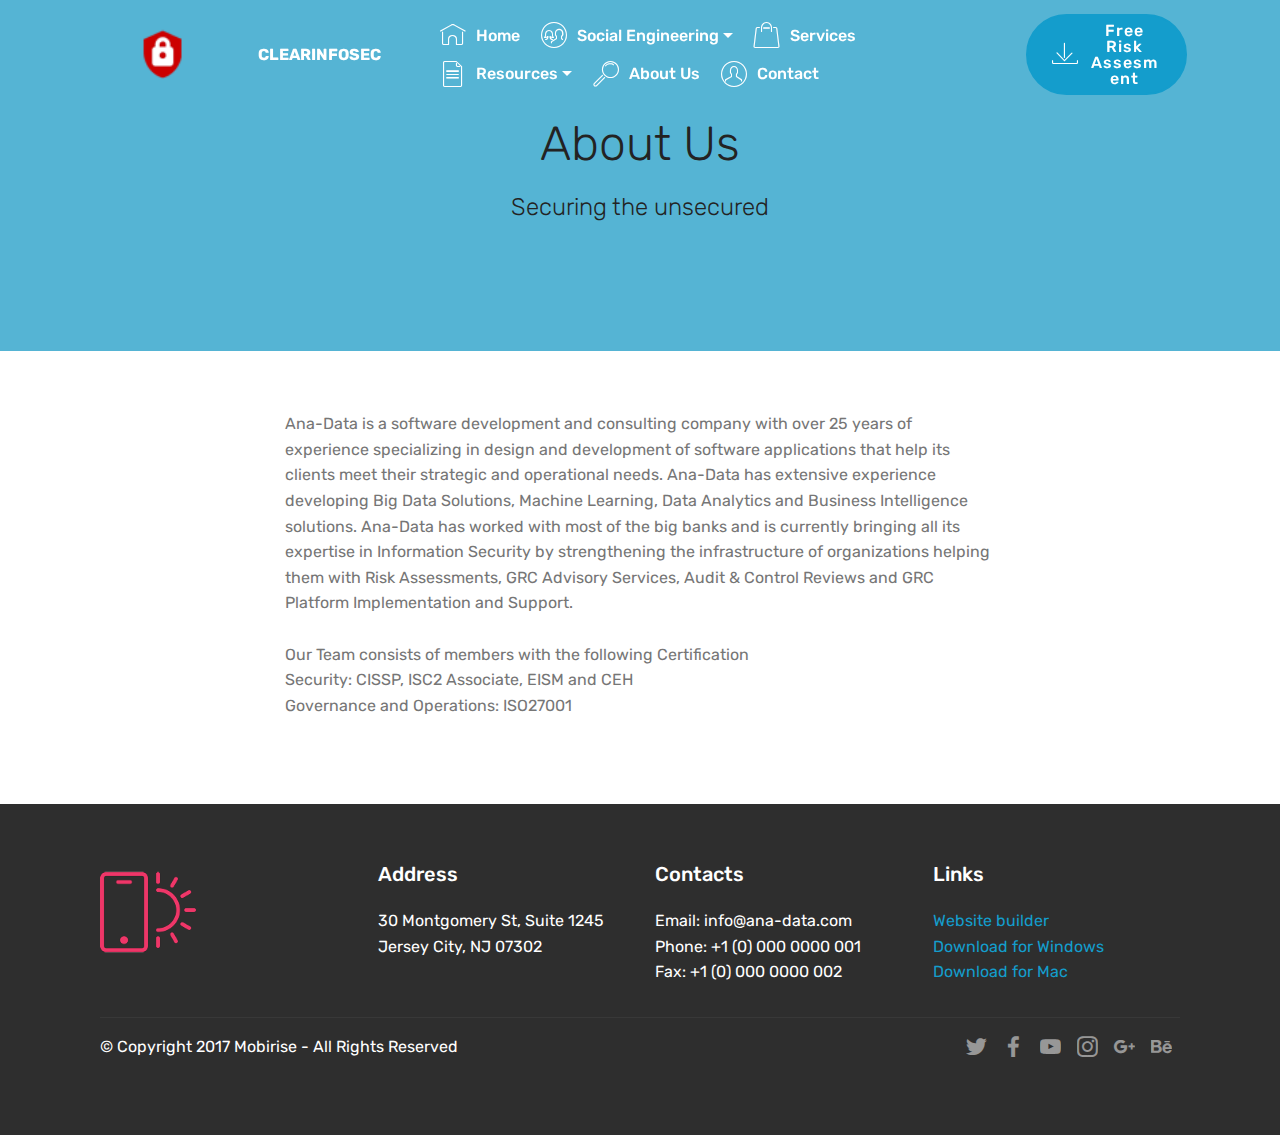
==== about.html @ 6b7d962f "new files added" ====
<!DOCTYPE html>
<html >
<head>
  <!-- Site made with Mobirise Website Builder v4.7.7, https://mobirise.com -->
  <meta charset="UTF-8">
  <meta http-equiv="X-UA-Compatible" content="IE=edge">
  <meta name="generator" content="Mobirise v4.7.7, mobirise.com">
  <meta name="viewport" content="width=device-width, initial-scale=1, minimum-scale=1">
  <link rel="shortcut icon" href="assets/images/seclogo-122x59.png" type="image/x-icon">
  <meta name="description" content="">
  <title>about</title>
  <link rel="stylesheet" href="assets/web/assets/mobirise-icons/mobirise-icons.css">
  <link rel="stylesheet" href="assets/tether/tether.min.css">
  <link rel="stylesheet" href="assets/bootstrap/css/bootstrap.min.css">
  <link rel="stylesheet" href="assets/bootstrap/css/bootstrap-grid.min.css">
  <link rel="stylesheet" href="assets/bootstrap/css/bootstrap-reboot.min.css">
  <link rel="stylesheet" href="assets/dropdown/css/style.css">
  <link rel="stylesheet" href="assets/socicon/css/styles.css">
  <link rel="stylesheet" href="assets/theme/css/style.css">
  <link rel="stylesheet" href="assets/mobirise/css/mbr-additional.css" type="text/css">
  
  
  
</head>
<body>
  <section class="menu cid-qWmV452DTy" once="menu" id="menu1-3">

    

    <nav class="navbar navbar-expand beta-menu navbar-dropdown align-items-center navbar-fixed-top navbar-toggleable-sm bg-color transparent">
        <button class="navbar-toggler navbar-toggler-right" type="button" data-toggle="collapse" data-target="#navbarSupportedContent" aria-controls="navbarSupportedContent" aria-expanded="false" aria-label="Toggle navigation">
            <div class="hamburger">
                <span></span>
                <span></span>
                <span></span>
                <span></span>
            </div>
        </button>
        <div class="menu-logo">
            <div class="navbar-brand">
                <span class="navbar-logo">
                    <a href="index.html">
                         <img src="assets/images/seclogo-122x59.png" alt="Clear" title="Infosec" style="height: 5rem;">
                    </a>
                </span>
                <span class="navbar-caption-wrap"><a class="navbar-caption text-white display-4" href="index.html">CLEARINFOSEC</a></span>
            </div>
        </div>
        <div class="collapse navbar-collapse" id="navbarSupportedContent">
            <ul class="navbar-nav nav-dropdown" data-app-modern-menu="true"><li class="nav-item"><a class="nav-link link text-white display-4" href="index.html">
                        <span class="mbri-home mbr-iconfont mbr-iconfont-btn"></span>Home</a></li><li class="nav-item dropdown"><a class="nav-link link text-white dropdown-toggle display-4" href="social-engineering.html" data-toggle="dropdown-submenu" aria-expanded="false"><span class="mbri-users mbr-iconfont mbr-iconfont-btn"></span>
                        Social Engineering</a><div class="dropdown-menu"><a class="text-white dropdown-item display-4" href="security-training.html">Security Awareness Training:<br></a></div></li><li class="nav-item"><a class="nav-link link text-white display-4" href="services.html"><span class="mbri-shopping-bag mbr-iconfont mbr-iconfont-btn"></span>
                        
                        Services
                    </a></li><li class="nav-item dropdown"><a class="nav-link link text-white dropdown-toggle display-4" href="index.html" data-toggle="dropdown-submenu" aria-expanded="false"><span class="mbri-file mbr-iconfont mbr-iconfont-btn"></span>Resources</a><div class="dropdown-menu"><a class="text-white dropdown-item display-4" href="index.html">Blog</a><a class="text-white dropdown-item display-4" href="index.html" aria-expanded="false">White Papers</a></div></li>
                <li class="nav-item">
                    <a class="nav-link link text-white display-4" href="about.html">
                        <span class="mbri-search mbr-iconfont mbr-iconfont-btn"></span>
                        About Us
                    </a>
                </li><li class="nav-item"><a class="nav-link link text-white display-4" href="contact.html"><span class="mbri-user mbr-iconfont mbr-iconfont-btn"></span>
                        Contact &nbsp; &nbsp; &nbsp; &nbsp; &nbsp; &nbsp; &nbsp; &nbsp; &nbsp; &nbsp;&nbsp;</a></li></ul>
            <div class="navbar-buttons mbr-section-btn"><a class="btn btn-sm btn-primary display-4" href="index.html">
                    <span class="mbri-save mbr-iconfont mbr-iconfont-btn "></span>Free Risk Assesment</a></div>
        </div>
    </nav>
</section>

<section class="engine"><a href="https://mobirise.me/t">amp template</a></section><section class="mbr-section content4 cid-qWmVgxf1qZ" id="content4-6">

    

    <div class="container">
        <div class="media-container-row">
            <div class="title col-12 col-md-8">
                <h2 class="align-center pb-3 mbr-fonts-style display-2">
                    About Us</h2>
                <h3 class="mbr-section-subtitle align-center mbr-light mbr-fonts-style display-5">
                    Securing the unsecured</h3>
                
            </div>
        </div>
    </div>
</section>

<section class="mbr-section article content1 cid-qWn1i1eNTU" id="content1-h">
    
     

    <div class="container">
        <div class="media-container-row">
            <div class="mbr-text col-12 col-md-8 mbr-fonts-style display-7">Ana-Data is a software development and consulting company with over 25 years of experience specializing in design and development of software applications that help its clients meet their strategic and operational needs. Ana-Data has extensive experience developing Big Data Solutions, Machine Learning, Data Analytics and Business Intelligence solutions. Ana-Data has worked with most of the big banks and is currently bringing all its expertise in Information Security by strengthening the infrastructure of organizations helping them with Risk Assessments, GRC Advisory Services, Audit &amp; Control Reviews and GRC Platform Implementation and Support.<div><br></div><div>Our Team consists of members with the following Certification</div><div>Security: CISSP, ISC2 Associate, EISM and CEH</div><div>Governance and Operations: ISO27001</div><div><strong><br></strong></div></div>
        </div>
    </div>
</section>

<section class="cid-qWmV46n2ol" id="footer1-5">

    

    

    <div class="container">
        <div class="media-container-row content text-white">
            <div class="col-12 col-md-3">
                <div class="media-wrap">
                    <a href="https://mobirise.com/">
                        <img src="assets/images/logo2.png" alt="Mobirise">
                    </a>
                </div>
            </div>
            <div class="col-12 col-md-3 mbr-fonts-style display-7">
                <h5 class="pb-3">
                    Address
                </h5>
                <p class="mbr-text">30 Montgomery St, Suite 1245<br>Jersey City, NJ 07302</p>
            </div>
            <div class="col-12 col-md-3 mbr-fonts-style display-7">
                <h5 class="pb-3">
                    Contacts
                </h5>
                <p class="mbr-text">
                    Email: info@ana-data.com
                    <br>Phone: +1 (0) 000 0000 001
                    <br>Fax: +1 (0) 000 0000 002
                </p>
            </div>
            <div class="col-12 col-md-3 mbr-fonts-style display-7">
                <h5 class="pb-3">
                    Links
                </h5>
                <p class="mbr-text">
                    <a class="text-primary" href="https://mobirise.com/">Website builder</a>
                    <br><a class="text-primary" href="https://mobirise.com/mobirise-free-win.zip">Download for Windows</a>
                    <br><a class="text-primary" href="https://mobirise.com/mobirise-free-mac.zip">Download for Mac</a>
                </p>
            </div>
        </div>
        <div class="footer-lower">
            <div class="media-container-row">
                <div class="col-sm-12">
                    <hr>
                </div>
            </div>
            <div class="media-container-row mbr-white">
                <div class="col-sm-6 copyright">
                    <p class="mbr-text mbr-fonts-style display-7">
                        © Copyright 2017 Mobirise - All Rights Reserved
                    </p>
                </div>
                <div class="col-md-6">
                    <div class="social-list align-right">
                        <div class="soc-item">
                            <a href="https://twitter.com/mobirise" target="_blank">
                                <span class="socicon-twitter socicon mbr-iconfont mbr-iconfont-social"></span>
                            </a>
                        </div>
                        <div class="soc-item">
                            <a href="https://www.facebook.com/pages/Mobirise/1616226671953247" target="_blank">
                                <span class="socicon-facebook socicon mbr-iconfont mbr-iconfont-social"></span>
                            </a>
                        </div>
                        <div class="soc-item">
                            <a href="https://www.youtube.com/c/mobirise" target="_blank">
                                <span class="socicon-youtube socicon mbr-iconfont mbr-iconfont-social"></span>
                            </a>
                        </div>
                        <div class="soc-item">
                            <a href="https://instagram.com/mobirise" target="_blank">
                                <span class="socicon-instagram socicon mbr-iconfont mbr-iconfont-social"></span>
                            </a>
                        </div>
                        <div class="soc-item">
                            <a href="https://plus.google.com/u/0/+Mobirise" target="_blank">
                                <span class="socicon-googleplus socicon mbr-iconfont mbr-iconfont-social"></span>
                            </a>
                        </div>
                        <div class="soc-item">
                            <a href="https://www.behance.net/Mobirise" target="_blank">
                                <span class="socicon-behance socicon mbr-iconfont mbr-iconfont-social"></span>
                            </a>
                        </div>
                    </div>
                </div>
            </div>
        </div>
    </div>
</section>


  <script src="assets/web/assets/jquery/jquery.min.js"></script>
  <script src="assets/popper/popper.min.js"></script>
  <script src="assets/tether/tether.min.js"></script>
  <script src="assets/bootstrap/js/bootstrap.min.js"></script>
  <script src="assets/smoothscroll/smooth-scroll.js"></script>
  <script src="assets/dropdown/js/script.min.js"></script>
  <script src="assets/touchswipe/jquery.touch-swipe.min.js"></script>
  <script src="assets/theme/js/script.js"></script>
  
  
</body>
</html>
---- assets/web/assets/mobirise-icons/mobirise-icons.css ----
@font-face {
  font-family: 'MobiriseIcons';
  src:  url('mobirise-icons.eot?spat4u');
  src:  url('mobirise-icons.eot?spat4u#iefix') format('embedded-opentype'),
    url('mobirise-icons.ttf?spat4u') format('truetype'),
    url('mobirise-icons.woff?spat4u') format('woff'),
    url('mobirise-icons.svg?spat4u#MobiriseIcons') format('svg');
  font-weight: normal;
  font-style: normal;
}

[class^="mbri-"], [class*=" mbri-"] {
  /* use !important to prevent issues with browser extensions that change fonts */
  font-family: MobiriseIcons !important;
  speak: none;
  font-style: normal;
  font-weight: normal;
  font-variant: normal;
  text-transform: none;
  line-height: 1;

  /* Better Font Rendering =========== */
  -webkit-font-smoothing: antialiased;
  -moz-osx-font-smoothing: grayscale;
}

.mbri-add-submenu:before {
  content: "\e900";
}
.mbri-alert:before {
  content: "\e901";
}
.mbri-align-center:before {
  content: "\e902";
}
.mbri-align-justify:before {
  content: "\e903";
}
.mbri-align-left:before {
  content: "\e904";
}
.mbri-align-right:before {
  content: "\e905";
}
.mbri-android:before {
  content: "\e906";
}
.mbri-apple:before {
  content: "\e907";
}
.mbri-arrow-down:before {
  content: "\e908";
}
.mbri-arrow-next:before {
  content: "\e909";
}
.mbri-arrow-prev:before {
  content: "\e90a";
}
.mbri-arrow-up:before {
  content: "\e90b";
}
.mbri-bold:before {
  content: "\e90c";
}
.mbri-bookmark:before {
  content: "\e90d";
}
.mbri-bootstrap:before {
  content: "\e90e";
}
.mbri-briefcase:before {
  content: "\e90f";
}
.mbri-browse:before {
  content: "\e910";
}
.mbri-bulleted-list:before {
  content: "\e911";
}
.mbri-calendar:before {
  content: "\e912";
}
.mbri-camera:before {
  content: "\e913";
}
.mbri-cart-add:before {
  content: "\e914";
}
.mbri-cart-full:before {
  content: "\e915";
}
.mbri-cash:before {
  content: "\e916";
}
.mbri-change-style:before {
  content: "\e917";
}
.mbri-chat:before {
  content: "\e918";
}
.mbri-clock:before {
  content: "\e919";
}
.mbri-close:before {
  content: "\e91a";
}
.mbri-cloud:before {
  content: "\e91b";
}
.mbri-code:before {
  content: "\e91c";
}
.mbri-contact-form:before {
  content: "\e91d";
}
.mbri-credit-card:before {
  content: "\e91e";
}
.mbri-cursor-click:before {
  content: "\e91f";
}
.mbri-cust-feedback:before {
  content: "\e920";
}
.mbri-database:before {
  content: "\e921";
}
.mbri-delivery:before {
  content: "\e922";
}
.mbri-desktop:before {
  content: "\e923";
}
.mbri-devices:before {
  content: "\e924";
}
.mbri-down:before {
  content: "\e925";
}
.mbri-download:before {
  content: "\e989";
}
.mbri-drag-n-drop:before {
  content: "\e927";
}
.mbri-drag-n-drop2:before {
  content: "\e928";
}
.mbri-edit:before {
  content: "\e929";
}
.mbri-edit2:before {
  content: "\e92a";
}
.mbri-error:before {
  content: "\e92b";
}
.mbri-extension:before {
  content: "\e92c";
}
.mbri-features:before {
  content: "\e92d";
}
.mbri-file:before {
  content: "\e92e";
}
.mbri-flag:before {
  content: "\e92f";
}
.mbri-folder:before {
  content: "\e930";
}
.mbri-gift:before {
  content: "\e931";
}
.mbri-github:before {
  content: "\e932";
}
.mbri-globe:before {
  content: "\e933";
}
.mbri-globe-2:before {
  content: "\e934";
}
.mbri-growing-chart:before {
  content: "\e935";
}
.mbri-hearth:before {
  content: "\e936";
}
.mbri-help:before {
  content: "\e937";
}
.mbri-home:before {
  content: "\e938";
}
.mbri-hot-cup:before {
  content: "\e939";
}
.mbri-idea:before {
  content: "\e93a";
}
.mbri-image-gallery:before {
  content: "\e93b";
}
.mbri-image-slider:before {
  content: "\e93c";
}
.mbri-info:before {
  content: "\e93d";
}
.mbri-italic:before {
  content: "\e93e";
}
.mbri-key:before {
  content: "\e93f";
}
.mbri-laptop:before {
  content: "\e940";
}
.mbri-layers:before {
  content: "\e941";
}
.mbri-left-right:before {
  content: "\e942";
}
.mbri-left:before {
  content: "\e943";
}
.mbri-letter:before {
  content: "\e944";
}
.mbri-like:before {
  content: "\e945";
}
.mbri-link:before {
  content: "\e946";
}
.mbri-lock:before {
  content: "\e947";
}
.mbri-login:before {
  content: "\e948";
}
.mbri-logout:before {
  content: "\e949";
}
.mbri-magic-stick:before {
  content: "\e94a";
}
.mbri-map-pin:before {
  content: "\e94b";
}
.mbri-menu:before {
  content: "\e94c";
}
.mbri-mobile:before {
  content: "\e94d";
}
.mbri-mobile2:before {
  content: "\e94e";
}
.mbri-mobirise:before {
  content: "\e94f";
}
.mbri-more-horizontal:before {
  content: "\e950";
}
.mbri-more-vertical:before {
  content: "\e951";
}
.mbri-music:before {
  content: "\e952";
}
.mbri-new-file:before {
  content: "\e953";
}
.mbri-numbered-list:before {
  content: "\e954";
}
.mbri-opened-folder:before {
  content: "\e955";
}
.mbri-pages:before {
  content: "\e956";
}
.mbri-paper-plane:before {
  content: "\e957";
}
.mbri-paperclip:before {
  content: "\e958";
}
.mbri-photo:before {
  content: "\e959";
}
.mbri-photos:before {
  content: "\e95a";
}
.mbri-pin:before {
  content: "\e95b";
}
.mbri-play:before {
  content: "\e95c";
}
.mbri-plus:before {
  content: "\e95d";
}
.mbri-preview:before {
  content: "\e95e";
}
.mbri-print:before {
  content: "\e95f";
}
.mbri-protect:before {
  content: "\e960";
}
.mbri-question:before {
  content: "\e961";
}
.mbri-quote-left:before {
  content: "\e962";
}
.mbri-quote-right:before {
  content: "\e963";
}
.mbri-refresh:before {
  content: "\e964";
}
.mbri-responsive:before {
  content: "\e965";
}
.mbri-right:before {
  content: "\e966";
}
.mbri-rocket:before {
  content: "\e967";
}
.mbri-sad-face:before {
  content: "\e968";
}
.mbri-sale:before {
  content: "\e969";
}
.mbri-save:before {
  content: "\e96a";
}
.mbri-search:before {
  content: "\e96b";
}
.mbri-setting:before {
  content: "\e96c";
}
.mbri-setting2:before {
  content: "\e96d";
}
.mbri-setting3:before {
  content: "\e96e";
}
.mbri-share:before {
  content: "\e96f";
}
.mbri-shopping-bag:before {
  content: "\e970";
}
.mbri-shopping-basket:before {
  content: "\e971";
}
.mbri-shopping-cart:before {
  content: "\e972";
}
.mbri-sites:before {
  content: "\e973";
}
.mbri-smile-face:before {
  content: "\e974";
}
.mbri-speed:before {
  content: "\e975";
}
.mbri-star:before {
  content: "\e976";
}
.mbri-success:before {
  content: "\e977";
}
.mbri-sun:before {
  content: "\e978";
}
.mbri-sun2:before {
  content: "\e979";
}
.mbri-tablet:before {
  content: "\e97a";
}
.mbri-tablet-vertical:before {
  content: "\e97b";
}
.mbri-target:before {
  content: "\e97c";
}
.mbri-timer:before {
  content: "\e97d";
}
.mbri-to-ftp:before {
  content: "\e97e";
}
.mbri-to-local-drive:before {
  content: "\e97f";
}
.mbri-touch-swipe:before {
  content: "\e980";
}
.mbri-touch:before {
  content: "\e981";
}
.mbri-trash:before {
  content: "\e982";
}
.mbri-underline:before {
  content: "\e983";
}
.mbri-unlink:before {
  content: "\e984";
}
.mbri-unlock:before {
  content: "\e985";
}
.mbri-up-down:before {
  content: "\e986";
}
.mbri-up:before {
  content: "\e987";
}
.mbri-update:before {
  content: "\e988";
}
.mbri-upload:before {
 content: "\e926"; 
}
.mbri-user:before {
  content: "\e98a";
}
.mbri-user2:before {
  content: "\e98b";
}
.mbri-users:before {
  content: "\e98c";
}
.mbri-video:before {
  content: "\e98d";
}
.mbri-video-play:before {
  content: "\e98e";
}
.mbri-watch:before {
  content: "\e98f";
}
.mbri-website-theme:before {
  content: "\e990";
}
.mbri-wifi:before {
  content: "\e991";
}
.mbri-windows:before {
  content: "\e992";
}
.mbri-zoom-out:before {
  content: "\e993";
}
.mbri-redo:before {
  content: "\e994";
}
.mbri-undo:before {
  content: "\e995";
}
---- assets/dropdown/css/style.css ----
.navbar-dropdown {
  left: 0;
  padding: 0;
  position: absolute;
  right: 0;
  top: 0;
  transition: all 0.45s ease;
  z-index: 1030;
  background: #282828; }
  .navbar-dropdown .navbar-logo {
    margin-right: 0.8rem;
    transition: margin 0.3s ease-in-out;
    vertical-align: middle; }
    .navbar-dropdown .navbar-logo img {
      height: 3.125rem;
      transition: all 0.3s ease-in-out; }
    .navbar-dropdown .navbar-logo.mbr-iconfont {
      font-size: 3.125rem;
      line-height: 3.125rem; }
  .navbar-dropdown .navbar-caption {
    font-weight: 700;
    white-space: normal;
    vertical-align: -4px;
    line-height: 3.125rem !important; }
    .navbar-dropdown .navbar-caption, .navbar-dropdown .navbar-caption:hover {
      color: inherit;
      text-decoration: none; }
  .navbar-dropdown .mbr-iconfont + .navbar-caption {
    vertical-align: -1px; }
  .navbar-dropdown.navbar-fixed-top {
    position: fixed; }
  .navbar-dropdown .navbar-brand span {
    vertical-align: -4px; }
  .navbar-dropdown.bg-color.transparent {
    background: none; }
  .navbar-dropdown.navbar-short .navbar-brand {
    padding: 0.625rem 0; }
    .navbar-dropdown.navbar-short .navbar-brand span {
      vertical-align: -1px; }
  .navbar-dropdown.navbar-short .navbar-caption {
    line-height: 2.375rem !important;
    vertical-align: -2px; }
  .navbar-dropdown.navbar-short .navbar-logo {
    margin-right: 0.5rem; }
    .navbar-dropdown.navbar-short .navbar-logo img {
      height: 2.375rem; }
    .navbar-dropdown.navbar-short .navbar-logo.mbr-iconfont {
      font-size: 2.375rem;
      line-height: 2.375rem; }
  .navbar-dropdown.navbar-short .mbr-table-cell {
    height: 3.625rem; }
  .navbar-dropdown .navbar-close {
    left: 0.6875rem;
    position: fixed;
    top: 0.75rem;
    z-index: 1000; }
  .navbar-dropdown .hamburger-icon {
    content: "";
    display: inline-block;
    vertical-align: middle;
    width: 16px;
    -webkit-box-shadow: 0 -6px 0 1px #282828,0 0 0 1px #282828,0 6px 0 1px #282828;
    -moz-box-shadow: 0 -6px 0 1px #282828,0 0 0 1px #282828,0 6px 0 1px #282828;
    box-shadow: 0 -6px 0 1px #282828,0 0 0 1px #282828,0 6px 0 1px #282828; }

.dropdown-menu .dropdown-toggle[data-toggle="dropdown-submenu"]::after {
  border-bottom: 0.35em solid transparent;
  border-left: 0.35em solid;
  border-right: 0;
  border-top: 0.35em solid transparent;
  margin-left: 0.3rem; }

.dropdown-menu .dropdown-item:focus {
  outline: 0; }

.nav-dropdown {
  font-size: 0.75rem;
  font-weight: 500;
  height: auto !important; }
  .nav-dropdown .nav-btn {
    padding-left: 1rem; }
  .nav-dropdown .link {
    margin: .667em 1.667em;
    font-weight: 500;
    padding: 0;
    transition: color .2s ease-in-out; }
    .nav-dropdown .link.dropdown-toggle {
      margin-right: 2.583em; }
      .nav-dropdown .link.dropdown-toggle::after {
        margin-left: .25rem;
        border-top: 0.35em solid;
        border-right: 0.35em solid transparent;
        border-left: 0.35em solid transparent;
        border-bottom: 0; }
      .nav-dropdown .link.dropdown-toggle[aria-expanded="true"] {
        margin: 0;
        padding: 0.667em 3.263em  0.667em 1.667em; }
  .nav-dropdown .link::after,
  .nav-dropdown .dropdown-item::after {
    color: inherit; }
  .nav-dropdown .btn {
    font-size: 0.75rem;
    font-weight: 700;
    letter-spacing: 0;
    margin-bottom: 0;
    padding-left: 1.25rem;
    padding-right: 1.25rem; }
  .nav-dropdown .dropdown-menu {
    border-radius: 0;
    border: 0;
    left: 0;
    margin: 0;
    padding-bottom: 1.25rem;
    padding-top: 1.25rem;
    position: relative; }
  .nav-dropdown .dropdown-submenu {
    margin-left: 0.125rem;
    top: 0; }
  .nav-dropdown .dropdown-item {
    font-weight: 500;
    line-height: 2;
    padding: 0.3846em 4.615em 0.3846em 1.5385em;
    position: relative;
    transition: color .2s ease-in-out, background-color .2s ease-in-out; }
    .nav-dropdown .dropdown-item::after {
      margin-top: -0.3077em;
      position: absolute;
      right: 1.1538em;
      top: 50%; }
    .nav-dropdown .dropdown-item:focus, .nav-dropdown .dropdown-item:hover {
      background: none; }

@media (max-width: 767px) {
  .nav-dropdown.navbar-toggleable-sm {
    bottom: 0;
    display: none;
    left: 0;
    overflow-x: hidden;
    position: fixed;
    top: 0;
    transform: translateX(-100%);
    -ms-transform: translateX(-100%);
    -webkit-transform: translateX(-100%);
    width: 18.75rem;
    z-index: 999; } }
.nav-dropdown.navbar-toggleable-xl {
  bottom: 0;
  display: none;
  left: 0;
  overflow-x: hidden;
  position: fixed;
  top: 0;
  transform: translateX(-100%);
  -ms-transform: translateX(-100%);
  -webkit-transform: translateX(-100%);
  width: 18.75rem;
  z-index: 999; }

.nav-dropdown-sm {
  display: block !important;
  overflow-x: hidden;
  overflow: auto;
  padding-top: 3.875rem; }
  .nav-dropdown-sm::after {
    content: "";
    display: block;
    height: 3rem;
    width: 100%; }
  .nav-dropdown-sm.collapse.in ~ .navbar-close {
    display: block !important; }
  .nav-dropdown-sm.collapsing, .nav-dropdown-sm.collapse.in {
    transform: translateX(0);
    -ms-transform: translateX(0);
    -webkit-transform: translateX(0);
    transition: all 0.25s ease-out;
    -webkit-transition: all 0.25s ease-out;
    background: #282828; }
  .nav-dropdown-sm.collapsing[aria-expanded="false"] {
    transform: translateX(-100%);
    -ms-transform: translateX(-100%);
    -webkit-transform: translateX(-100%); }
  .nav-dropdown-sm .nav-item {
    display: block;
    margin-left: 0 !important;
    padding-left: 0; }
  .nav-dropdown-sm .link,
  .nav-dropdown-sm .dropdown-item {
    border-top: 1px dotted rgba(255, 255, 255, 0.1);
    font-size: 0.8125rem;
    line-height: 1.6;
    margin: 0 !important;
    padding: 0.875rem 2.4rem 0.875rem 1.5625rem !important;
    position: relative;
    white-space: normal; }
    .nav-dropdown-sm .link:focus, .nav-dropdown-sm .link:hover,
    .nav-dropdown-sm .dropdown-item:focus,
    .nav-dropdown-sm .dropdown-item:hover {
      background: rgba(0, 0, 0, 0.2) !important;
      color: #c0a375; }
  .nav-dropdown-sm .nav-btn {
    position: relative;
    padding: 1.5625rem 1.5625rem 0 1.5625rem; }
    .nav-dropdown-sm .nav-btn::before {
      border-top: 1px dotted rgba(255, 255, 255, 0.1);
      content: "";
      left: 0;
      position: absolute;
      top: 0;
      width: 100%; }
    .nav-dropdown-sm .nav-btn + .nav-btn {
      padding-top: 0.625rem; }
      .nav-dropdown-sm .nav-btn + .nav-btn::before {
        display: none; }
  .nav-dropdown-sm .btn {
    padding: 0.625rem 0; }
  .nav-dropdown-sm .dropdown-toggle[data-toggle="dropdown-submenu"]::after {
    margin-left: .25rem;
    border-top: 0.35em solid;
    border-right: 0.35em solid transparent;
    border-left: 0.35em solid transparent;
    border-bottom: 0; }
  .nav-dropdown-sm .dropdown-toggle[data-toggle="dropdown-submenu"][aria-expanded="true"]::after {
    border-top: 0;
    border-right: 0.35em solid transparent;
    border-left: 0.35em solid transparent;
    border-bottom: 0.35em solid; }
  .nav-dropdown-sm .dropdown-menu {
    margin: 0;
    padding: 0;
    position: relative;
    top: 0;
    left: 0;
    width: 100%;
    border: 0;
    float: none;
    border-radius: 0;
    background: none; }
  .nav-dropdown-sm .dropdown-submenu {
    left: 100%;
    margin-left: 0.125rem;
    margin-top: -1.25rem;
    top: 0; }

.navbar-toggleable-sm .nav-dropdown .dropdown-menu {
  position: absolute; }

.navbar-toggleable-sm .nav-dropdown .dropdown-submenu {
  left: 100%;
  margin-left: 0.125rem;
  margin-top: -1.25rem;
  top: 0; }

.navbar-toggleable-sm.opened .nav-dropdown .dropdown-menu {
  position: relative; }

.navbar-toggleable-sm.opened .nav-dropdown .dropdown-submenu {
  left: 0;
  margin-left: 00rem;
  margin-top: 0rem;
  top: 0; }

.is-builder .nav-dropdown.collapsing {
  transition: none !important; }

/*# sourceMappingURL=style.css.map */
---- assets/socicon/css/styles.css ----
@charset "UTF-8";

@font-face {
  font-family: "socicon";
  src:url("../fonts/socicon.eot");
  src:url("../fonts/socicon.eot?#iefix") format("embedded-opentype"),
    url("../fonts/socicon.woff") format("woff"),
    url("../fonts/socicon.ttf") format("truetype"),
    url("../fonts/socicon.svg#socicon") format("svg");
  font-weight: normal;
  font-style: normal;

}

[data-icon]:before {
  font-family: "socicon" !important;
  content: attr(data-icon);
  font-style: normal !important;
  font-weight: normal !important;
  font-variant: normal !important;
  text-transform: none !important;
  speak: none;
  line-height: 1;
  -webkit-font-smoothing: antialiased;
  -moz-osx-font-smoothing: grayscale;
}

[class^="socicon-"]:before,
[class*=" socicon-"]:before {
  font-family: "socicon" !important;
  font-style: normal !important;
  font-weight: normal !important;
  font-variant: normal !important;
  text-transform: none !important;
  speak: none;
  line-height: 1;
  -webkit-font-smoothing: antialiased;
  -moz-osx-font-smoothing: grayscale;
}

.socicon-modelmayhem:before {
  content: "\e000";
}
.socicon-mixcloud:before {
  content: "\e001";
}
.socicon-drupal:before {
  content: "\e002";
}
.socicon-swarm:before {
  content: "\e003";
}
.socicon-istock:before {
  content: "\e004";
}
.socicon-yammer:before {
  content: "\e005";
}
.socicon-ello:before {
  content: "\e006";
}
.socicon-stackoverflow:before {
  content: "\e007";
}
.socicon-persona:before {
  content: "\e008";
}
.socicon-triplej:before {
  content: "\e009";
}
.socicon-houzz:before {
  content: "\e00a";
}
.socicon-rss:before {
  content: "\e00b";
}
.socicon-paypal:before {
  content: "\e00c";
}
.socicon-odnoklassniki:before {
  content: "\e00d";
}
.socicon-airbnb:before {
  content: "\e00e";
}
.socicon-periscope:before {
  content: "\e00f";
}
.socicon-outlook:before {
  content: "\e010";
}
.socicon-coderwall:before {
  content: "\e011";
}
.socicon-tripadvisor:before {
  content: "\e012";
}
.socicon-appnet:before {
  content: "\e013";
}
.socicon-goodreads:before {
  content: "\e014";
}
.socicon-tripit:before {
  content: "\e015";
}
.socicon-lanyrd:before {
  content: "\e016";
}
.socicon-slideshare:before {
  content: "\e017";
}
.socicon-buffer:before {
  content: "\e018";
}
.socicon-disqus:before {
  content: "\e019";
}
.socicon-vkontakte:before {
  content: "\e01a";
}
.socicon-whatsapp:before {
  content: "\e01b";
}
.socicon-patreon:before {
  content: "\e01c";
}
.socicon-storehouse:before {
  content: "\e01d";
}
.socicon-pocket:before {
  content: "\e01e";
}
.socicon-mail:before {
  content: "\e01f";
}
.socicon-blogger:before {
  content: "\e020";
}
.socicon-technorati:before {
  content: "\e021";
}
.socicon-reddit:before {
  content: "\e022";
}
.socicon-dribbble:before {
  content: "\e023";
}
.socicon-stumbleupon:before {
  content: "\e024";
}
.socicon-digg:before {
  content: "\e025";
}
.socicon-envato:before {
  content: "\e026";
}
.socicon-behance:before {
  content: "\e027";
}
.socicon-delicious:before {
  content: "\e028";
}
.socicon-deviantart:before {
  content: "\e029";
}
.socicon-forrst:before {
  content: "\e02a";
}
.socicon-play:before {
  content: "\e02b";
}
.socicon-zerply:before {
  content: "\e02c";
}
.socicon-wikipedia:before {
  content: "\e02d";
}
.socicon-apple:before {
  content: "\e02e";
}
.socicon-flattr:before {
  content: "\e02f";
}
.socicon-github:before {
  content: "\e030";
}
.socicon-renren:before {
  content: "\e031";
}
.socicon-friendfeed:before {
  content: "\e032";
}
.socicon-newsvine:before {
  content: "\e033";
}
.socicon-identica:before {
  content: "\e034";
}
.socicon-bebo:before {
  content: "\e035";
}
.socicon-zynga:before {
  content: "\e036";
}
.socicon-steam:before {
  content: "\e037";
}
.socicon-xbox:before {
  content: "\e038";
}
.socicon-windows:before {
  content: "\e039";
}
.socicon-qq:before {
  content: "\e03a";
}
.socicon-douban:before {
  content: "\e03b";
}
.socicon-meetup:before {
  content: "\e03c";
}
.socicon-playstation:before {
  content: "\e03d";
}
.socicon-android:before {
  content: "\e03e";
}
.socicon-snapchat:before {
  content: "\e03f";
}
.socicon-twitter:before {
  content: "\e040";
}
.socicon-facebook:before {
  content: "\e041";
}
.socicon-googleplus:before {
  content: "\e042";
}
.socicon-pinterest:before {
  content: "\e043";
}
.socicon-foursquare:before {
  content: "\e044";
}
.socicon-yahoo:before {
  content: "\e045";
}
.socicon-skype:before {
  content: "\e046";
}
.socicon-yelp:before {
  content: "\e047";
}
.socicon-feedburner:before {
  content: "\e048";
}
.socicon-linkedin:before {
  content: "\e049";
}
.socicon-viadeo:before {
  content: "\e04a";
}
.socicon-xing:before {
  content: "\e04b";
}
.socicon-myspace:before {
  content: "\e04c";
}
.socicon-soundcloud:before {
  content: "\e04d";
}
.socicon-spotify:before {
  content: "\e04e";
}
.socicon-grooveshark:before {
  content: "\e04f";
}
.socicon-lastfm:before {
  content: "\e050";
}
.socicon-youtube:before {
  content: "\e051";
}
.socicon-vimeo:before {
  content: "\e052";
}
.socicon-dailymotion:before {
  content: "\e053";
}
.socicon-vine:before {
  content: "\e054";
}
.socicon-flickr:before {
  content: "\e055";
}
.socicon-500px:before {
  content: "\e056";
}
.socicon-wordpress:before {
  content: "\e058";
}
.socicon-tumblr:before {
  content: "\e059";
}
.socicon-twitch:before {
  content: "\e05a";
}
.socicon-8tracks:before {
  content: "\e05b";
}
.socicon-amazon:before {
  content: "\e05c";
}
.socicon-icq:before {
  content: "\e05d";
}
.socicon-smugmug:before {
  content: "\e05e";
}
.socicon-ravelry:before {
  content: "\e05f";
}
.socicon-weibo:before {
  content: "\e060";
}
.socicon-baidu:before {
  content: "\e061";
}
.socicon-angellist:before {
  content: "\e062";
}
.socicon-ebay:before {
  content: "\e063";
}
.socicon-imdb:before {
  content: "\e064";
}
.socicon-stayfriends:before {
  content: "\e065";
}
.socicon-residentadvisor:before {
  content: "\e066";
}
.socicon-google:before {
  content: "\e067";
}
.socicon-yandex:before {
  content: "\e068";
}
.socicon-sharethis:before {
  content: "\e069";
}
.socicon-bandcamp:before {
  content: "\e06a";
}
.socicon-itunes:before {
  content: "\e06b";
}
.socicon-deezer:before {
  content: "\e06c";
}
.socicon-telegram:before {
  content: "\e06e";
}
.socicon-openid:before {
  content: "\e06f";
}
.socicon-amplement:before {
  content: "\e070";
}
.socicon-viber:before {
  content: "\e071";
}
.socicon-zomato:before {
  content: "\e072";
}
.socicon-draugiem:before {
  content: "\e074";
}
.socicon-endomodo:before {
  content: "\e075";
}
.socicon-filmweb:before {
  content: "\e076";
}
.socicon-stackexchange:before {
  content: "\e077";
}
.socicon-wykop:before {
  content: "\e078";
}
.socicon-teamspeak:before {
  content: "\e079";
}
.socicon-teamviewer:before {
  content: "\e07a";
}
.socicon-ventrilo:before {
  content: "\e07b";
}
.socicon-younow:before {
  content: "\e07c";
}
.socicon-raidcall:before {
  content: "\e07d";
}
.socicon-mumble:before {
  content: "\e07e";
}
.socicon-medium:before {
  content: "\e06d";
}
.socicon-bebee:before {
  content: "\e07f";
}
.socicon-hitbox:before {
  content: "\e080";
}
.socicon-reverbnation:before {
  content: "\e081";
}
.socicon-formulr:before {
  content: "\e082";
}
.socicon-instagram:before {
  content: "\e057";
}
.socicon-battlenet:before {
  content: "\e083";
}
.socicon-chrome:before {
  content: "\e084";
}
.socicon-discord:before {
  content: "\e086";
}
.socicon-issuu:before {
  content: "\e087";
}
.socicon-macos:before {
  content: "\e088";
}
.socicon-firefox:before {
  content: "\e089";
}
.socicon-opera:before {
  content: "\e08d";
}
.socicon-keybase:before {
  content: "\e090";
}
.socicon-alliance:before {
  content: "\e091";
}
.socicon-livejournal:before {
  content: "\e092";
}
.socicon-googlephotos:before {
  content: "\e093";
}
.socicon-horde:before {
  content: "\e094";
}
.socicon-etsy:before {
  content: "\e095";
}
.socicon-zapier:before {
  content: "\e096";
}
.socicon-google-scholar:before {
  content: "\e097";
}
.socicon-researchgate:before {
  content: "\e098";
}
.socicon-wechat:before {
  content: "\e099";
}
.socicon-strava:before {
  content: "\e09a";
}
.socicon-line:before {
  content: "\e09b";
}
.socicon-lyft:before {
  content: "\e09c";
}
.socicon-uber:before {
  content: "\e09d";
}
.socicon-songkick:before {
  content: "\e09e";
}
.socicon-viewbug:before {
  content: "\e09f";
}
.socicon-googlegroups:before {
  content: "\e0a0";
}
.socicon-quora:before {
  content: "\e073";
}
.socicon-diablo:before {
  content: "\e085";
}
.socicon-blizzard:before {
  content: "\e0a1";
}
.socicon-hearthstone:before {
  content: "\e08b";
}
.socicon-heroes:before {
  content: "\e08a";
}
.socicon-overwatch:before {
  content: "\e08c";
}
.socicon-warcraft:before {
  content: "\e08e";
}
.socicon-starcraft:before {
  content: "\e08f";
}
.socicon-beam:before {
  content: "\e0a2";
}
.socicon-curse:before {
  content: "\e0a3";
}
.socicon-player:before {
  content: "\e0a4";
}
.socicon-streamjar:before {
  content: "\e0a5";
}
.socicon-nintendo:before {
  content: "\e0a6";
}
.socicon-hellocoton:before {
  content: "\e0a7";
}
---- assets/theme/css/style.css ----
/*!
 * Mobirise v4 theme (https://mobirise.com/)
 * Copyright 2017 Mobirise
 */
section {
  background-color: #eeeeee; }

section,
.container,
.container-fluid {
  position: relative;
  word-wrap: break-word; }

a.mbr-iconfont:hover {
  text-decoration: none; }

.article .lead p, .article .lead ul, .article .lead ol, .article .lead pre, .article .lead blockquote {
  margin-bottom: 0; }

a {
  font-style: normal;
  font-weight: 400;
  cursor: pointer; }
  a, a:hover {
    text-decoration: none; }

figure {
  margin-bottom: 0; }

body {
  color: #232323; }

h1, h2, h3, h4, h5, h6,
.h1, .h2, .h3, .h4, .h5, .h6,
.display-1, .display-2, .display-3, .display-4 {
  line-height: 1;
  word-break: break-word;
  word-wrap: break-word; }

b, strong {
  font-weight: bold; }

blockquote {
  padding: 10px 0 10px 20px;
  position: relative;
  border-left: 2px solid;
  border-color: #ff3366; }

input:-webkit-autofill, input:-webkit-autofill:hover, input:-webkit-autofill:focus, input:-webkit-autofill:active {
  transition-delay: 9999s;
  transition-property: background-color, color; }

textarea[type="hidden"] {
  display: none; }

body {
  position: relative; }

section {
  background-position: 50% 50%;
  background-repeat: no-repeat;
  background-size: cover; }
  section .mbr-background-video,
  section .mbr-background-video-preview {
    position: absolute;
    bottom: 0;
    left: 0;
    right: 0;
    top: 0; }

.hidden {
  visibility: hidden; }

.mbr-z-index20 {
  z-index: 20; }

/*! Base colors */
.mbr-white {
  color: #ffffff; }

.mbr-black {
  color: #000000; }

.mbr-bg-white {
  background-color: #ffffff; }

.mbr-bg-black {
  background-color: #000000; }

/*! Text-aligns */
.align-left {
  text-align: left; }

.align-center {
  text-align: center; }

.align-right {
  text-align: right; }

@media (max-width: 767px) {
  .align-left, .align-center, .align-right, .mbr-section-btn, .mbr-section-title {
    text-align: center; } }
/*! Font-weight  */
.mbr-light {
  font-weight: 300; }

.mbr-regular {
  font-weight: 400; }

.mbr-semibold {
  font-weight: 500; }

.mbr-bold {
  font-weight: 700; }

/*! Media  */
.media-size-item {
  -webkit-flex: 1 1 auto;
  -moz-flex: 1 1 auto;
  -ms-flex: 1 1 auto;
  -o-flex: 1 1 auto;
  flex: 1 1 auto; }

.media-content {
  -webkit-flex-basis: 100%;
  flex-basis: 100%; }

.media-container-row {
  display: -ms-flexbox;
  display: -webkit-flex;
  display: flex;
  -webkit-flex-direction: row;
  -ms-flex-direction: row;
  flex-direction: row;
  -webkit-flex-wrap: wrap;
  -ms-flex-wrap: wrap;
  flex-wrap: wrap;
  -webkit-justify-content: center;
  -ms-flex-pack: center;
  justify-content: center;
  -webkit-align-content: center;
  -ms-flex-line-pack: center;
  align-content: center;
  -webkit-align-items: start;
  -ms-flex-align: start;
  align-items: start; }
  .media-container-row .media-size-item {
    width: 400px; }

.media-container-column {
  display: -ms-flexbox;
  display: -webkit-flex;
  display: flex;
  -webkit-flex-direction: column;
  -ms-flex-direction: column;
  flex-direction: column;
  -webkit-flex-wrap: wrap;
  -ms-flex-wrap: wrap;
  flex-wrap: wrap;
  -webkit-justify-content: center;
  -ms-flex-pack: center;
  justify-content: center;
  -webkit-align-content: center;
  -ms-flex-line-pack: center;
  align-content: center;
  -webkit-align-items: stretch;
  -ms-flex-align: stretch;
  align-items: stretch; }
  .media-container-column > * {
    width: 100%; }

@media (min-width: 992px) {
  .media-container-row {
    -webkit-flex-wrap: nowrap;
    -ms-flex-wrap: nowrap;
    flex-wrap: nowrap; } }
figure {
  overflow: hidden; }

figure[mbr-media-size] {
  transition: width 0.1s; }

.mbr-figure img, .mbr-figure iframe {
  display: block;
  width: 100%; }

.card {
  background-color: transparent;
  border: none; }

.card-img {
  text-align: center;
  flex-shrink: 0; }

.media {
  max-width: 100%;
  margin: 0 auto; }

.mbr-figure {
  -ms-flex-item-align: center;
  -ms-grid-row-align: center;
  -webkit-align-self: center;
  align-self: center; }

.media-container > div {
  max-width: 100%; }

.mbr-figure img, .card-img img {
  width: 100%; }

@media (max-width: 991px) {
  .media-size-item {
    width: auto !important; }

  .media {
    width: auto; }

  .mbr-figure {
    width: 100% !important; } }
/*! Buttons */
.mbr-section-btn {
  margin-left: -.25rem;
  margin-right: -.25rem;
  font-size: 0; }

nav .mbr-section-btn {
  margin-left: 0rem;
  margin-right: 0rem; }

/*! Btn icon margin */
.btn .mbr-iconfont, .btn.btn-sm .mbr-iconfont {
  cursor: pointer;
  margin-right: 0.5rem; }

.btn.btn-md .mbr-iconfont, .btn.btn-md .mbr-iconfont {
  margin-right: 0.8rem; }

.mbr-regular {
  font-weight: 400; }

.mbr-semibold {
  font-weight: 500; }

.mbr-bold {
  font-weight: 700; }

[type="submit"] {
  -webkit-appearance: none; }

/*! Full-screen */
.mbr-fullscreen .mbr-overlay {
  min-height: 100vh; }

.mbr-fullscreen {
  display: flex;
  display: -webkit-flex;
  display: -moz-flex;
  display: -ms-flex;
  display: -o-flex;
  align-items: center;
  -webkit-align-items: center;
  min-height: 100vh;
  padding-top: 3rem;
  padding-bottom: 3rem; }

/*! Map */
.map {
  height: 25rem;
  position: relative; }
  .map iframe {
    width: 100%;
    height: 100%; }

/* Form */
.form-asterisk {
  font-family: initial;
  position: absolute;
  top: -2px;
  font-weight: normal; }

/*! Scroll to top arrow */
.mbr-arrow-up {
  bottom: 25px;
  right: 90px;
  position: fixed;
  text-align: right;
  z-index: 5000;
  color: #ffffff;
  font-size: 32px;
  transform: rotate(180deg);
  -webkit-transform: rotate(180deg); }

.mbr-arrow-up a {
  background: rgba(0, 0, 0, 0.2);
  border-radius: 3px;
  color: #fff;
  display: inline-block;
  height: 60px;
  width: 60px;
  outline-style: none !important;
  position: relative;
  text-decoration: none;
  transition: all .3s ease-in-out;
  cursor: pointer;
  text-align: center; }
  .mbr-arrow-up a:hover {
    background-color: rgba(0, 0, 0, 0.4); }
  .mbr-arrow-up a i {
    line-height: 60px; }

.mbr-arrow-up-icon {
  display: block;
  color: #fff; }

.mbr-arrow-up-icon::before {
  content: "\203a";
  display: inline-block;
  font-family: serif;
  font-size: 32px;
  line-height: 1;
  font-style: normal;
  position: relative;
  top: 6px;
  left: -4px;
  -webkit-transform: rotate(-90deg);
  transform: rotate(-90deg); }

/*! Arrow Down */
.mbr-arrow {
  position: absolute;
  bottom: 45px;
  left: 50%;
  width: 60px;
  height: 60px;
  cursor: pointer;
  background-color: rgba(80, 80, 80, 0.5);
  border-radius: 50%;
  -webkit-transform: translateX(-50%);
  transform: translateX(-50%); }
  .mbr-arrow > a {
    display: inline-block;
    text-decoration: none;
    outline-style: none;
    -webkit-animation: arrowdown 1.7s ease-in-out infinite;
    animation: arrowdown 1.7s ease-in-out infinite; }
    .mbr-arrow > a > i {
      position: absolute;
      top: -2px;
      left: 15px;
      font-size: 2rem; }

@keyframes arrowdown {
  0% {
    transform: translateY(0px);
    -webkit-transform: translateY(0px); }
  50% {
    transform: translateY(-5px);
    -webkit-transform: translateY(-5px); }
  100% {
    transform: translateY(0px);
    -webkit-transform: translateY(0px); } }
@-webkit-keyframes arrowdown {
  0% {
    transform: translateY(0px);
    -webkit-transform: translateY(0px); }
  50% {
    transform: translateY(-5px);
    -webkit-transform: translateY(-5px); }
  100% {
    transform: translateY(0px);
    -webkit-transform: translateY(0px); } }
@media (max-width: 500px) {
  .mbr-arrow-up {
    left: 50%;
    right: auto;
    transform: translateX(-50%) rotate(180deg);
    -webkit-transform: translateX(-50%) rotate(180deg); } }
/*Gradients animation*/
@keyframes gradient-animation {
  from {
    background-position: 0% 100%;
    animation-timing-function: ease-in-out; }
  to {
    background-position: 100% 0%;
    animation-timing-function: ease-in-out; } }
@-webkit-keyframes gradient-animation {
  from {
    background-position: 0% 100%;
    animation-timing-function: ease-in-out; }
  to {
    background-position: 100% 0%;
    animation-timing-function: ease-in-out; } }
.bg-gradient {
  background-size: 200% 200%;
  animation: gradient-animation 5s infinite alternate;
  -webkit-animation: gradient-animation 5s infinite alternate; }

.menu .navbar-brand {
  display: -webkit-flex; }
  .menu .navbar-brand span {
    display: flex;
    display: -webkit-flex; }
  .menu .navbar-brand .navbar-caption-wrap {
    display: -webkit-flex; }
  .menu .navbar-brand .navbar-logo img {
    display: -webkit-flex; }
@media (min-width: 768px) and (max-width: 991px) {
  .menu .navbar-toggleable-sm .navbar-nav {
    display: -webkit-box;
    display: -webkit-flex;
    display: -ms-flexbox; } }
@media (min-width: 992px) {
  .menu .navbar-nav.nav-dropdown {
    display: -webkit-flex; }
  .menu .navbar-toggleable-sm .navbar-collapse {
    display: -webkit-flex !important; } }

/*# sourceMappingURL=style.css.map */
.engine {
	position: absolute;
	text-indent: -2400px;
	text-align: center;
	padding: 0;
	top: 0;
	left: -2400px;
}
---- assets/mobirise/css/mbr-additional.css ----
@import url(https://fonts.googleapis.com/css?family=Rubik:300,300i,400,400i,500,500i,700,700i,900,900i);





body {
  font-style: normal;
  line-height: 1.5;
}
.mbr-section-title {
  font-style: normal;
  line-height: 1.2;
}
.mbr-section-subtitle {
  line-height: 1.3;
}
.mbr-text {
  font-style: normal;
  line-height: 1.6;
}
.display-1 {
  font-family: 'Rubik', sans-serif;
  font-size: 4.25rem;
}
.display-1 > .mbr-iconfont {
  font-size: 6.8rem;
}
.display-2 {
  font-family: 'Rubik', sans-serif;
  font-size: 3rem;
}
.display-2 > .mbr-iconfont {
  font-size: 4.8rem;
}
.display-4 {
  font-family: 'Rubik', sans-serif;
  font-size: 1rem;
}
.display-4 > .mbr-iconfont {
  font-size: 1.6rem;
}
.display-5 {
  font-family: 'Rubik', sans-serif;
  font-size: 1.5rem;
}
.display-5 > .mbr-iconfont {
  font-size: 2.4rem;
}
.display-7 {
  font-family: 'Rubik', sans-serif;
  font-size: 1rem;
}
.display-7 > .mbr-iconfont {
  font-size: 1.6rem;
}
/* ---- Fluid typography for mobile devices ---- */
/* 1.4 - font scale ratio ( bootstrap == 1.42857 ) */
/* 100vw - current viewport width */
/* (48 - 20)  48 == 48rem == 768px, 20 == 20rem == 320px(minimal supported viewport) */
/* 0.65 - min scale variable, may vary */
@media (max-width: 768px) {
  .display-1 {
    font-size: 3.4rem;
    font-size: calc( 2.1374999999999997rem + (4.25 - 2.1374999999999997) * ((100vw - 20rem) / (48 - 20)));
    line-height: calc( 1.4 * (2.1374999999999997rem + (4.25 - 2.1374999999999997) * ((100vw - 20rem) / (48 - 20))));
  }
  .display-2 {
    font-size: 2.4rem;
    font-size: calc( 1.7rem + (3 - 1.7) * ((100vw - 20rem) / (48 - 20)));
    line-height: calc( 1.4 * (1.7rem + (3 - 1.7) * ((100vw - 20rem) / (48 - 20))));
  }
  .display-4 {
    font-size: 0.8rem;
    font-size: calc( 1rem + (1 - 1) * ((100vw - 20rem) / (48 - 20)));
    line-height: calc( 1.4 * (1rem + (1 - 1) * ((100vw - 20rem) / (48 - 20))));
  }
  .display-5 {
    font-size: 1.2rem;
    font-size: calc( 1.175rem + (1.5 - 1.175) * ((100vw - 20rem) / (48 - 20)));
    line-height: calc( 1.4 * (1.175rem + (1.5 - 1.175) * ((100vw - 20rem) / (48 - 20))));
  }
}
/* Buttons */
.btn {
  font-weight: 500;
  border-width: 2px;
  font-style: normal;
  letter-spacing: 1px;
  margin: .4rem .8rem;
  white-space: normal;
  -webkit-transition: all 0.3s ease-in-out;
  -moz-transition: all 0.3s ease-in-out;
  transition: all 0.3s ease-in-out;
  padding: 1rem 3rem;
  border-radius: 3px;
  display: inline-flex;
  align-items: center;
  justify-content: center;
  word-break: break-word;
}
.btn-sm {
  font-weight: 500;
  letter-spacing: 1px;
  -webkit-transition: all 0.3s ease-in-out;
  -moz-transition: all 0.3s ease-in-out;
  transition: all 0.3s ease-in-out;
  padding: 0.6rem 1.5rem;
  border-radius: 3px;
}
.btn-md {
  font-weight: 500;
  letter-spacing: 1px;
  margin: .4rem .8rem !important;
  -webkit-transition: all 0.3s ease-in-out;
  -moz-transition: all 0.3s ease-in-out;
  transition: all 0.3s ease-in-out;
  padding: 1rem 3rem;
  border-radius: 3px;
}
.btn-lg {
  font-weight: 500;
  letter-spacing: 1px;
  margin: .4rem .8rem !important;
  -webkit-transition: all 0.3s ease-in-out;
  -moz-transition: all 0.3s ease-in-out;
  transition: all 0.3s ease-in-out;
  padding: 1.2rem 3.2rem;
  border-radius: 3px;
}
.bg-primary {
  background-color: #149dcc !important;
}
.bg-success {
  background-color: #f7ed4a !important;
}
.bg-info {
  background-color: #82786e !important;
}
.bg-warning {
  background-color: #879a9f !important;
}
.bg-danger {
  background-color: #b1a374 !important;
}
.btn-primary,
.btn-primary:active {
  background-color: #149dcc !important;
  border-color: #149dcc !important;
  color: #ffffff !important;
}
.btn-primary:hover,
.btn-primary:focus,
.btn-primary.focus,
.btn-primary.active {
  color: #ffffff !important;
  background-color: #0d6786 !important;
  border-color: #0d6786 !important;
}
.btn-primary.disabled,
.btn-primary:disabled {
  color: #ffffff !important;
  background-color: #0d6786 !important;
  border-color: #0d6786 !important;
}
.btn-secondary,
.btn-secondary:active {
  background-color: #ff3366 !important;
  border-color: #ff3366 !important;
  color: #ffffff !important;
}
.btn-secondary:hover,
.btn-secondary:focus,
.btn-secondary.focus,
.btn-secondary.active {
  color: #ffffff !important;
  background-color: #e50039 !important;
  border-color: #e50039 !important;
}
.btn-secondary.disabled,
.btn-secondary:disabled {
  color: #ffffff !important;
  background-color: #e50039 !important;
  border-color: #e50039 !important;
}
.btn-info,
.btn-info:active {
  background-color: #82786e !important;
  border-color: #82786e !important;
  color: #ffffff !important;
}
.btn-info:hover,
.btn-info:focus,
.btn-info.focus,
.btn-info.active {
  color: #ffffff !important;
  background-color: #59524b !important;
  border-color: #59524b !important;
}
.btn-info.disabled,
.btn-info:disabled {
  color: #ffffff !important;
  background-color: #59524b !important;
  border-color: #59524b !important;
}
.btn-success,
.btn-success:active {
  background-color: #f7ed4a !important;
  border-color: #f7ed4a !important;
  color: #3f3c03 !important;
}
.btn-success:hover,
.btn-success:focus,
.btn-success.focus,
.btn-success.active {
  color: #3f3c03 !important;
  background-color: #eadd0a !important;
  border-color: #eadd0a !important;
}
.btn-success.disabled,
.btn-success:disabled {
  color: #3f3c03 !important;
  background-color: #eadd0a !important;
  border-color: #eadd0a !important;
}
.btn-warning,
.btn-warning:active {
  background-color: #879a9f !important;
  border-color: #879a9f !important;
  color: #ffffff !important;
}
.btn-warning:hover,
.btn-warning:focus,
.btn-warning.focus,
.btn-warning.active {
  color: #ffffff !important;
  background-color: #617479 !important;
  border-color: #617479 !important;
}
.btn-warning.disabled,
.btn-warning:disabled {
  color: #ffffff !important;
  background-color: #617479 !important;
  border-color: #617479 !important;
}
.btn-danger,
.btn-danger:active {
  background-color: #b1a374 !important;
  border-color: #b1a374 !important;
  color: #ffffff !important;
}
.btn-danger:hover,
.btn-danger:focus,
.btn-danger.focus,
.btn-danger.active {
  color: #ffffff !important;
  background-color: #8b7d4e !important;
  border-color: #8b7d4e !important;
}
.btn-danger.disabled,
.btn-danger:disabled {
  color: #ffffff !important;
  background-color: #8b7d4e !important;
  border-color: #8b7d4e !important;
}
.btn-white {
  color: #333333 !important;
}
.btn-white,
.btn-white:active {
  background-color: #ffffff !important;
  border-color: #ffffff !important;
  color: #808080 !important;
}
.btn-white:hover,
.btn-white:focus,
.btn-white.focus,
.btn-white.active {
  color: #808080 !important;
  background-color: #d9d9d9 !important;
  border-color: #d9d9d9 !important;
}
.btn-white.disabled,
.btn-white:disabled {
  color: #808080 !important;
  background-color: #d9d9d9 !important;
  border-color: #d9d9d9 !important;
}
.btn-black,
.btn-black:active {
  background-color: #333333 !important;
  border-color: #333333 !important;
  color: #ffffff !important;
}
.btn-black:hover,
.btn-black:focus,
.btn-black.focus,
.btn-black.active {
  color: #ffffff !important;
  background-color: #0d0d0d !important;
  border-color: #0d0d0d !important;
}
.btn-black.disabled,
.btn-black:disabled {
  color: #ffffff !important;
  background-color: #0d0d0d !important;
  border-color: #0d0d0d !important;
}
.btn-primary-outline,
.btn-primary-outline:active {
  background: none;
  border-color: #0b566f;
  color: #0b566f;
}
.btn-primary-outline:hover,
.btn-primary-outline:focus,
.btn-primary-outline.focus,
.btn-primary-outline.active {
  color: #ffffff;
  background-color: #149dcc;
  border-color: #149dcc;
}
.btn-primary-outline.disabled,
.btn-primary-outline:disabled {
  color: #ffffff !important;
  background-color: #149dcc !important;
  border-color: #149dcc !important;
}
.btn-secondary-outline,
.btn-secondary-outline:active {
  background: none;
  border-color: #cc0033;
  color: #cc0033;
}
.btn-secondary-outline:hover,
.btn-secondary-outline:focus,
.btn-secondary-outline.focus,
.btn-secondary-outline.active {
  color: #ffffff;
  background-color: #ff3366;
  border-color: #ff3366;
}
.btn-secondary-outline.disabled,
.btn-secondary-outline:disabled {
  color: #ffffff !important;
  background-color: #ff3366 !important;
  border-color: #ff3366 !important;
}
.btn-info-outline,
.btn-info-outline:active {
  background: none;
  border-color: #4b453f;
  color: #4b453f;
}
.btn-info-outline:hover,
.btn-info-outline:focus,
.btn-info-outline.focus,
.btn-info-outline.active {
  color: #ffffff;
  background-color: #82786e;
  border-color: #82786e;
}
.btn-info-outline.disabled,
.btn-info-outline:disabled {
  color: #ffffff !important;
  background-color: #82786e !important;
  border-color: #82786e !important;
}
.btn-success-outline,
.btn-success-outline:active {
  background: none;
  border-color: #d2c609;
  color: #d2c609;
}
.btn-success-outline:hover,
.btn-success-outline:focus,
.btn-success-outline.focus,
.btn-success-outline.active {
  color: #3f3c03;
  background-color: #f7ed4a;
  border-color: #f7ed4a;
}
.btn-success-outline.disabled,
.btn-success-outline:disabled {
  color: #3f3c03 !important;
  background-color: #f7ed4a !important;
  border-color: #f7ed4a !important;
}
.btn-warning-outline,
.btn-warning-outline:active {
  background: none;
  border-color: #55666b;
  color: #55666b;
}
.btn-warning-outline:hover,
.btn-warning-outline:focus,
.btn-warning-outline.focus,
.btn-warning-outline.active {
  color: #ffffff;
  background-color: #879a9f;
  border-color: #879a9f;
}
.btn-warning-outline.disabled,
.btn-warning-outline:disabled {
  color: #ffffff !important;
  background-color: #879a9f !important;
  border-color: #879a9f !important;
}
.btn-danger-outline,
.btn-danger-outline:active {
  background: none;
  border-color: #7a6e45;
  color: #7a6e45;
}
.btn-danger-outline:hover,
.btn-danger-outline:focus,
.btn-danger-outline.focus,
.btn-danger-outline.active {
  color: #ffffff;
  background-color: #b1a374;
  border-color: #b1a374;
}
.btn-danger-outline.disabled,
.btn-danger-outline:disabled {
  color: #ffffff !important;
  background-color: #b1a374 !important;
  border-color: #b1a374 !important;
}
.btn-black-outline,
.btn-black-outline:active {
  background: none;
  border-color: #000000;
  color: #000000;
}
.btn-black-outline:hover,
.btn-black-outline:focus,
.btn-black-outline.focus,
.btn-black-outline.active {
  color: #ffffff;
  background-color: #333333;
  border-color: #333333;
}
.btn-black-outline.disabled,
.btn-black-outline:disabled {
  color: #ffffff !important;
  background-color: #333333 !important;
  border-color: #333333 !important;
}
.btn-white-outline,
.btn-white-outline:active,
.btn-white-outline.active {
  background: none;
  border-color: #ffffff;
  color: #ffffff;
}
.btn-white-outline:hover,
.btn-white-outline:focus,
.btn-white-outline.focus {
  color: #333333;
  background-color: #ffffff;
  border-color: #ffffff;
}
.text-primary {
  color: #149dcc !important;
}
.text-secondary {
  color: #ff3366 !important;
}
.text-success {
  color: #f7ed4a !important;
}
.text-info {
  color: #82786e !important;
}
.text-warning {
  color: #879a9f !important;
}
.text-danger {
  color: #b1a374 !important;
}
.text-white {
  color: #ffffff !important;
}
.text-black {
  color: #000000 !important;
}
a.text-primary:hover,
a.text-primary:focus {
  color: #0b566f !important;
}
a.text-secondary:hover,
a.text-secondary:focus {
  color: #cc0033 !important;
}
a.text-success:hover,
a.text-success:focus {
  color: #d2c609 !important;
}
a.text-info:hover,
a.text-info:focus {
  color: #4b453f !important;
}
a.text-warning:hover,
a.text-warning:focus {
  color: #55666b !important;
}
a.text-danger:hover,
a.text-danger:focus {
  color: #7a6e45 !important;
}
a.text-white:hover,
a.text-white:focus {
  color: #b3b3b3 !important;
}
a.text-black:hover,
a.text-black:focus {
  color: #4d4d4d !important;
}
.alert-success {
  background-color: #70c770;
}
.alert-info {
  background-color: #82786e;
}
.alert-warning {
  background-color: #879a9f;
}
.alert-danger {
  background-color: #b1a374;
}
.mbr-section-btn a.btn:not(.btn-form) {
  border-radius: 100px;
}
.mbr-section-btn a.btn:not(.btn-form):hover,
.mbr-section-btn a.btn:not(.btn-form):focus {
  box-shadow: none !important;
}
.mbr-section-btn a.btn:not(.btn-form):hover,
.mbr-section-btn a.btn:not(.btn-form):focus {
  box-shadow: 0 10px 40px 0 rgba(0, 0, 0, 0.2) !important;
  -webkit-box-shadow: 0 10px 40px 0 rgba(0, 0, 0, 0.2) !important;
}
.mbr-gallery-filter li a {
  border-radius: 100px !important;
}
.mbr-gallery-filter li.active .btn {
  background-color: #149dcc;
  border-color: #149dcc;
  color: #ffffff;
}
.mbr-gallery-filter li.active .btn:focus {
  box-shadow: none;
}
.nav-tabs .nav-link {
  border-radius: 100px !important;
}
.btn-form {
  border-radius: 0;
}
.btn-form:hover {
  cursor: pointer;
}
a,
a:hover {
  color: #149dcc;
}
.mbr-plan-header.bg-primary .mbr-plan-subtitle,
.mbr-plan-header.bg-primary .mbr-plan-price-desc {
  color: #b4e6f8;
}
.mbr-plan-header.bg-success .mbr-plan-subtitle,
.mbr-plan-header.bg-success .mbr-plan-price-desc {
  color: #ffffff;
}
.mbr-plan-header.bg-info .mbr-plan-subtitle,
.mbr-plan-header.bg-info .mbr-plan-price-desc {
  color: #beb8b2;
}
.mbr-plan-header.bg-warning .mbr-plan-subtitle,
.mbr-plan-header.bg-warning .mbr-plan-price-desc {
  color: #ced6d8;
}
.mbr-plan-header.bg-danger .mbr-plan-subtitle,
.mbr-plan-header.bg-danger .mbr-plan-price-desc {
  color: #dfd9c6;
}
/* Scroll to top button*/
.scrollToTop_wraper {
  display: none;
}
#scrollToTop a i:before {
  content: '';
  position: absolute;
  height: 40%;
  top: 25%;
  background: #fff;
  width: 2px;
  left: calc(50% - 1px);
}
#scrollToTop a i:after {
  content: '';
  position: absolute;
  display: block;
  border-top: 2px solid #fff;
  border-right: 2px solid #fff;
  width: 40%;
  height: 40%;
  left: 30%;
  bottom: 30%;
  transform: rotate(135deg);
}
/* Others*/
.note-check a[data-value=Rubik] {
  font-style: normal;
}
.mbr-arrow a {
  color: #ffffff;
}
@media (max-width: 767px) {
  .mbr-arrow {
    display: none;
  }
}
.form-control-label {
  position: relative;
  cursor: pointer;
  margin-bottom: .357em;
  padding: 0;
}
.alert {
  color: #ffffff;
  border-radius: 0;
  border: 0;
  font-size: .875rem;
  line-height: 1.5;
  margin-bottom: 1.875rem;
  padding: 1.25rem;
  position: relative;
}
.alert.alert-form::after {
  background-color: inherit;
  bottom: -7px;
  content: "";
  display: block;
  height: 14px;
  left: 50%;
  margin-left: -7px;
  position: absolute;
  transform: rotate(45deg);
  width: 14px;
}
.form-control {
  background-color: #f5f5f5;
  box-shadow: none;
  color: #565656;
  font-family: 'Rubik', sans-serif;
  font-size: 1rem;
  line-height: 1.43;
  min-height: 3.5em;
  padding: 1.07em .5em;
}
.form-control > .mbr-iconfont {
  font-size: 1.6rem;
}
.form-control,
.form-control:focus {
  border: 1px solid #e8e8e8;
}
.form-active .form-control:invalid {
  border-color: red;
}
.mbr-overlay {
  background-color: #000;
  bottom: 0;
  left: 0;
  opacity: .5;
  position: absolute;
  right: 0;
  top: 0;
  z-index: 0;
}
blockquote {
  font-style: italic;
  padding: 10px 0 10px 20px;
  font-size: 1.09rem;
  position: relative;
  border-color: #149dcc;
  border-width: 3px;
}
ul,
ol,
pre,
blockquote {
  margin-bottom: 2.3125rem;
}
pre {
  background: #f4f4f4;
  padding: 10px 24px;
  white-space: pre-wrap;
}
.inactive {
  -webkit-user-select: none;
  -moz-user-select: none;
  -ms-user-select: none;
  user-select: none;
  pointer-events: none;
  -webkit-user-drag: none;
  user-drag: none;
}
.mbr-section__comments .row {
  justify-content: center;
}
/* Forms */
.mbr-form .btn {
  margin: .4rem 0;
}
.mbr-form .input-group-btn a.btn {
  border-radius: 100px !important;
}
.mbr-form .input-group-btn a.btn:hover {
  box-shadow: 0 10px 40px 0 rgba(0, 0, 0, 0.2);
}
.mbr-form .input-group-btn button[type="submit"] {
  border-radius: 100px !important;
  padding: 1rem 3rem;
}
.mbr-form .input-group-btn button[type="submit"]:hover {
  box-shadow: 0 10px 40px 0 rgba(0, 0, 0, 0.2);
}
.form2 .form-control {
  border-top-left-radius: 100px;
  border-bottom-left-radius: 100px;
}
.form2 .input-group-btn a.btn {
  border-top-left-radius: 0 !important;
  border-bottom-left-radius: 0 !important;
}
.form2 .input-group-btn button[type="submit"] {
  border-top-left-radius: 0 !important;
  border-bottom-left-radius: 0 !important;
}
.form3 input[type="email"] {
  border-radius: 100px !important;
}
@media (max-width: 349px) {
  .form2 input[type="email"] {
    border-radius: 100px !important;
  }
  .form2 .input-group-btn a.btn {
    border-radius: 100px !important;
  }
  .form2 .input-group-btn button[type="submit"] {
    border-radius: 100px !important;
  }
}
@media (max-width: 767px) {
  .btn {
    font-size: .75rem !important;
  }
  .btn .mbr-iconfont {
    font-size: 1rem !important;
  }
}
/* Social block */
.btn-social {
  font-size: 20px;
  border-radius: 50%;
  padding: 0;
  width: 44px;
  height: 44px;
  line-height: 44px;
  text-align: center;
  position: relative;
  border: 2px solid #c0a375;
  border-color: #149dcc;
  color: #232323;
  cursor: pointer;
}
.btn-social i {
  top: 0;
  line-height: 44px;
  width: 44px;
}
.btn-social:hover {
  color: #fff;
  background: #149dcc;
}
.btn-social + .btn {
  margin-left: .1rem;
}
/* Footer */
.mbr-footer-content li::before,
.mbr-footer .mbr-contacts li::before {
  background: #149dcc;
}
.mbr-footer-content li a:hover,
.mbr-footer .mbr-contacts li a:hover {
  color: #149dcc;
}
.footer3 input[type="email"],
.footer4 input[type="email"] {
  border-radius: 100px !important;
}
.footer3 .input-group-btn a.btn,
.footer4 .input-group-btn a.btn {
  border-radius: 100px !important;
}
.footer3 .input-group-btn button[type="submit"],
.footer4 .input-group-btn button[type="submit"] {
  border-radius: 100px !important;
}
/* Headers*/
.header13 .form-inline input[type="email"],
.header14 .form-inline input[type="email"] {
  border-radius: 100px;
}
.header13 .form-inline input[type="text"],
.header14 .form-inline input[type="text"] {
  border-radius: 100px;
}
.header13 .form-inline input[type="tel"],
.header14 .form-inline input[type="tel"] {
  border-radius: 100px;
}
.header13 .form-inline a.btn,
.header14 .form-inline a.btn {
  border-radius: 100px;
}
.header13 .form-inline button,
.header14 .form-inline button {
  border-radius: 100px !important;
}
.offset-1 {
  margin-left: 8.33333%;
}
.offset-2 {
  margin-left: 16.66667%;
}
.offset-3 {
  margin-left: 25%;
}
.offset-4 {
  margin-left: 33.33333%;
}
.offset-5 {
  margin-left: 41.66667%;
}
.offset-6 {
  margin-left: 50%;
}
.offset-7 {
  margin-left: 58.33333%;
}
.offset-8 {
  margin-left: 66.66667%;
}
.offset-9 {
  margin-left: 75%;
}
.offset-10 {
  margin-left: 83.33333%;
}
.offset-11 {
  margin-left: 91.66667%;
}
@media (min-width: 576px) {
  .offset-sm-0 {
    margin-left: 0%;
  }
  .offset-sm-1 {
    margin-left: 8.33333%;
  }
  .offset-sm-2 {
    margin-left: 16.66667%;
  }
  .offset-sm-3 {
    margin-left: 25%;
  }
  .offset-sm-4 {
    margin-left: 33.33333%;
  }
  .offset-sm-5 {
    margin-left: 41.66667%;
  }
  .offset-sm-6 {
    margin-left: 50%;
  }
  .offset-sm-7 {
    margin-left: 58.33333%;
  }
  .offset-sm-8 {
    margin-left: 66.66667%;
  }
  .offset-sm-9 {
    margin-left: 75%;
  }
  .offset-sm-10 {
    margin-left: 83.33333%;
  }
  .offset-sm-11 {
    margin-left: 91.66667%;
  }
}
@media (min-width: 768px) {
  .offset-md-0 {
    margin-left: 0%;
  }
  .offset-md-1 {
    margin-left: 8.33333%;
  }
  .offset-md-2 {
    margin-left: 16.66667%;
  }
  .offset-md-3 {
    margin-left: 25%;
  }
  .offset-md-4 {
    margin-left: 33.33333%;
  }
  .offset-md-5 {
    margin-left: 41.66667%;
  }
  .offset-md-6 {
    margin-left: 50%;
  }
  .offset-md-7 {
    margin-left: 58.33333%;
  }
  .offset-md-8 {
    margin-left: 66.66667%;
  }
  .offset-md-9 {
    margin-left: 75%;
  }
  .offset-md-10 {
    margin-left: 83.33333%;
  }
  .offset-md-11 {
    margin-left: 91.66667%;
  }
}
@media (min-width: 992px) {
  .offset-lg-0 {
    margin-left: 0%;
  }
  .offset-lg-1 {
    margin-left: 8.33333%;
  }
  .offset-lg-2 {
    margin-left: 16.66667%;
  }
  .offset-lg-3 {
    margin-left: 25%;
  }
  .offset-lg-4 {
    margin-left: 33.33333%;
  }
  .offset-lg-5 {
    margin-left: 41.66667%;
  }
  .offset-lg-6 {
    margin-left: 50%;
  }
  .offset-lg-7 {
    margin-left: 58.33333%;
  }
  .offset-lg-8 {
    margin-left: 66.66667%;
  }
  .offset-lg-9 {
    margin-left: 75%;
  }
  .offset-lg-10 {
    margin-left: 83.33333%;
  }
  .offset-lg-11 {
    margin-left: 91.66667%;
  }
}
@media (min-width: 1200px) {
  .offset-xl-0 {
    margin-left: 0%;
  }
  .offset-xl-1 {
    margin-left: 8.33333%;
  }
  .offset-xl-2 {
    margin-left: 16.66667%;
  }
  .offset-xl-3 {
    margin-left: 25%;
  }
  .offset-xl-4 {
    margin-left: 33.33333%;
  }
  .offset-xl-5 {
    margin-left: 41.66667%;
  }
  .offset-xl-6 {
    margin-left: 50%;
  }
  .offset-xl-7 {
    margin-left: 58.33333%;
  }
  .offset-xl-8 {
    margin-left: 66.66667%;
  }
  .offset-xl-9 {
    margin-left: 75%;
  }
  .offset-xl-10 {
    margin-left: 83.33333%;
  }
  .offset-xl-11 {
    margin-left: 91.66667%;
  }
}
.navbar-toggler {
  -webkit-align-self: flex-start;
  -ms-flex-item-align: start;
  align-self: flex-start;
  padding: 0.25rem 0.75rem;
  font-size: 1.25rem;
  line-height: 1;
  background: transparent;
  border: 1px solid transparent;
  -webkit-border-radius: 0.25rem;
  border-radius: 0.25rem;
}
.navbar-toggler:focus,
.navbar-toggler:hover {
  text-decoration: none;
}
.navbar-toggler-icon {
  display: inline-block;
  width: 1.5em;
  height: 1.5em;
  vertical-align: middle;
  content: "";
  background: no-repeat center center;
  -webkit-background-size: 100% 100%;
  -o-background-size: 100% 100%;
  background-size: 100% 100%;
}
.navbar-toggler-left {
  position: absolute;
  left: 1rem;
}
.navbar-toggler-right {
  position: absolute;
  right: 1rem;
}
@media (max-width: 575px) {
  .navbar-toggleable .navbar-nav .dropdown-menu {
    position: static;
    float: none;
  }
  .navbar-toggleable > .container {
    padding-right: 0;
    padding-left: 0;
  }
}
@media (min-width: 576px) {
  .navbar-toggleable {
    -webkit-box-orient: horizontal;
    -webkit-box-direction: normal;
    -webkit-flex-direction: row;
    -ms-flex-direction: row;
    flex-direction: row;
    -webkit-flex-wrap: nowrap;
    -ms-flex-wrap: nowrap;
    flex-wrap: nowrap;
    -webkit-box-align: center;
    -webkit-align-items: center;
    -ms-flex-align: center;
    align-items: center;
  }
  .navbar-toggleable .navbar-nav {
    -webkit-box-orient: horizontal;
    -webkit-box-direction: normal;
    -webkit-flex-direction: row;
    -ms-flex-direction: row;
    flex-direction: row;
  }
  .navbar-toggleable .navbar-nav .nav-link {
    padding-right: .5rem;
    padding-left: .5rem;
  }
  .navbar-toggleable > .container {
    display: -webkit-box;
    display: -webkit-flex;
    display: -ms-flexbox;
    display: flex;
    -webkit-flex-wrap: nowrap;
    -ms-flex-wrap: nowrap;
    flex-wrap: nowrap;
    -webkit-box-align: center;
    -webkit-align-items: center;
    -ms-flex-align: center;
    align-items: center;
  }
  .navbar-toggleable .navbar-collapse {
    display: -webkit-box !important;
    display: -webkit-flex !important;
    display: -ms-flexbox !important;
    display: flex !important;
    width: 100%;
  }
  .navbar-toggleable .navbar-toggler {
    display: none;
  }
}
@media (max-width: 767px) {
  .navbar-toggleable-sm .navbar-nav .dropdown-menu {
    position: static;
    float: none;
  }
  .navbar-toggleable-sm > .container {
    padding-right: 0;
    padding-left: 0;
  }
}
@media (min-width: 768px) {
  .navbar-toggleable-sm {
    -webkit-box-orient: horizontal;
    -webkit-box-direction: normal;
    -webkit-flex-direction: row;
    -ms-flex-direction: row;
    flex-direction: row;
    -webkit-flex-wrap: nowrap;
    -ms-flex-wrap: nowrap;
    flex-wrap: nowrap;
    -webkit-box-align: center;
    -webkit-align-items: center;
    -ms-flex-align: center;
    align-items: center;
  }
  .navbar-toggleable-sm .navbar-nav {
    -webkit-box-orient: horizontal;
    -webkit-box-direction: normal;
    -webkit-flex-direction: row;
    -ms-flex-direction: row;
    flex-direction: row;
  }
  .navbar-toggleable-sm .navbar-nav .nav-link {
    padding-right: .5rem;
    padding-left: .5rem;
  }
  .navbar-toggleable-sm > .container {
    display: -webkit-box;
    display: -webkit-flex;
    display: -ms-flexbox;
    display: flex;
    -webkit-flex-wrap: nowrap;
    -ms-flex-wrap: nowrap;
    flex-wrap: nowrap;
    -webkit-box-align: center;
    -webkit-align-items: center;
    -ms-flex-align: center;
    align-items: center;
  }
  .navbar-toggleable-sm .navbar-collapse {
    display: -webkit-box !important;
    display: -webkit-flex !important;
    display: -ms-flexbox !important;
    display: flex !important;
    width: 100%;
  }
  .navbar-toggleable-sm .navbar-toggler {
    display: none;
  }
}
@media (max-width: 991px) {
  .navbar-toggleable-md .navbar-nav .dropdown-menu {
    position: static;
    float: none;
  }
  .navbar-toggleable-md > .container {
    padding-right: 0;
    padding-left: 0;
  }
}
@media (min-width: 992px) {
  .navbar-toggleable-md {
    -webkit-box-orient: horizontal;
    -webkit-box-direction: normal;
    -webkit-flex-direction: row;
    -ms-flex-direction: row;
    flex-direction: row;
    -webkit-flex-wrap: nowrap;
    -ms-flex-wrap: nowrap;
    flex-wrap: nowrap;
    -webkit-box-align: center;
    -webkit-align-items: center;
    -ms-flex-align: center;
    align-items: center;
  }
  .navbar-toggleable-md .navbar-nav {
    -webkit-box-orient: horizontal;
    -webkit-box-direction: normal;
    -webkit-flex-direction: row;
    -ms-flex-direction: row;
    flex-direction: row;
  }
  .navbar-toggleable-md .navbar-nav .nav-link {
    padding-right: .5rem;
    padding-left: .5rem;
  }
  .navbar-toggleable-md > .container {
    display: -webkit-box;
    display: -webkit-flex;
    display: -ms-flexbox;
    display: flex;
    -webkit-flex-wrap: nowrap;
    -ms-flex-wrap: nowrap;
    flex-wrap: nowrap;
    -webkit-box-align: center;
    -webkit-align-items: center;
    -ms-flex-align: center;
    align-items: center;
  }
  .navbar-toggleable-md .navbar-collapse {
    display: -webkit-box !important;
    display: -webkit-flex !important;
    display: -ms-flexbox !important;
    display: flex !important;
    width: 100%;
  }
  .navbar-toggleable-md .navbar-toggler {
    display: none;
  }
}
@media (max-width: 1199px) {
  .navbar-toggleable-lg .navbar-nav .dropdown-menu {
    position: static;
    float: none;
  }
  .navbar-toggleable-lg > .container {
    padding-right: 0;
    padding-left: 0;
  }
}
@media (min-width: 1200px) {
  .navbar-toggleable-lg {
    -webkit-box-orient: horizontal;
    -webkit-box-direction: normal;
    -webkit-flex-direction: row;
    -ms-flex-direction: row;
    flex-direction: row;
    -webkit-flex-wrap: nowrap;
    -ms-flex-wrap: nowrap;
    flex-wrap: nowrap;
    -webkit-box-align: center;
    -webkit-align-items: center;
    -ms-flex-align: center;
    align-items: center;
  }
  .navbar-toggleable-lg .navbar-nav {
    -webkit-box-orient: horizontal;
    -webkit-box-direction: normal;
    -webkit-flex-direction: row;
    -ms-flex-direction: row;
    flex-direction: row;
  }
  .navbar-toggleable-lg .navbar-nav .nav-link {
    padding-right: .5rem;
    padding-left: .5rem;
  }
  .navbar-toggleable-lg > .container {
    display: -webkit-box;
    display: -webkit-flex;
    display: -ms-flexbox;
    display: flex;
    -webkit-flex-wrap: nowrap;
    -ms-flex-wrap: nowrap;
    flex-wrap: nowrap;
    -webkit-box-align: center;
    -webkit-align-items: center;
    -ms-flex-align: center;
    align-items: center;
  }
  .navbar-toggleable-lg .navbar-collapse {
    display: -webkit-box !important;
    display: -webkit-flex !important;
    display: -ms-flexbox !important;
    display: flex !important;
    width: 100%;
  }
  .navbar-toggleable-lg .navbar-toggler {
    display: none;
  }
}
.navbar-toggleable-xl {
  -webkit-box-orient: horizontal;
  -webkit-box-direction: normal;
  -webkit-flex-direction: row;
  -ms-flex-direction: row;
  flex-direction: row;
  -webkit-flex-wrap: nowrap;
  -ms-flex-wrap: nowrap;
  flex-wrap: nowrap;
  -webkit-box-align: center;
  -webkit-align-items: center;
  -ms-flex-align: center;
  align-items: center;
}
.navbar-toggleable-xl .navbar-nav .dropdown-menu {
  position: static;
  float: none;
}
.navbar-toggleable-xl > .container {
  padding-right: 0;
  padding-left: 0;
}
.navbar-toggleable-xl .navbar-nav {
  -webkit-box-orient: horizontal;
  -webkit-box-direction: normal;
  -webkit-flex-direction: row;
  -ms-flex-direction: row;
  flex-direction: row;
}
.navbar-toggleable-xl .navbar-nav .nav-link {
  padding-right: .5rem;
  padding-left: .5rem;
}
.navbar-toggleable-xl > .container {
  display: -webkit-box;
  display: -webkit-flex;
  display: -ms-flexbox;
  display: flex;
  -webkit-flex-wrap: nowrap;
  -ms-flex-wrap: nowrap;
  flex-wrap: nowrap;
  -webkit-box-align: center;
  -webkit-align-items: center;
  -ms-flex-align: center;
  align-items: center;
}
.navbar-toggleable-xl .navbar-collapse {
  display: -webkit-box !important;
  display: -webkit-flex !important;
  display: -ms-flexbox !important;
  display: flex !important;
  width: 100%;
}
.navbar-toggleable-xl .navbar-toggler {
  display: none;
}
.card-img {
  width: auto;
}
.menu .navbar.collapsed:not(.beta-menu) {
  flex-direction: column;
}
.carousel-item.active,
.carousel-item-next,
.carousel-item-prev {
  display: -webkit-box;
  display: -webkit-flex;
  display: -ms-flexbox;
  display: flex;
}
.note-air-layout .dropup .dropdown-menu,
.note-air-layout .navbar-fixed-bottom .dropdown .dropdown-menu {
  bottom: initial !important;
}
html,
body {
  height: auto;
  min-height: 100vh;
}
.dropup .dropdown-toggle::after {
  display: none;
}
.cid-qTkzRZLJNu .navbar {
  padding: .5rem 0;
  background: #333333;
  transition: none;
  min-height: 77px;
}
.cid-qTkzRZLJNu .navbar-dropdown.bg-color.transparent.opened {
  background: #333333;
}
.cid-qTkzRZLJNu a {
  font-style: normal;
}
.cid-qTkzRZLJNu .nav-item span {
  padding-right: 0.4em;
  line-height: 0.5em;
  vertical-align: text-bottom;
  position: relative;
  text-decoration: none;
}
.cid-qTkzRZLJNu .nav-item a {
  display: flex;
  align-items: center;
  justify-content: center;
  padding: 0.7rem 0 !important;
  margin: 0rem .65rem !important;
}
.cid-qTkzRZLJNu .nav-item:focus,
.cid-qTkzRZLJNu .nav-link:focus {
  outline: none;
}
.cid-qTkzRZLJNu .btn {
  padding: 0.4rem 1.5rem;
  display: inline-flex;
  align-items: center;
}
.cid-qTkzRZLJNu .btn .mbr-iconfont {
  font-size: 1.6rem;
}
.cid-qTkzRZLJNu .menu-logo {
  margin-right: auto;
}
.cid-qTkzRZLJNu .menu-logo .navbar-brand {
  display: flex;
  margin-left: 5rem;
  padding: 0;
  transition: padding .2s;
  min-height: 3.8rem;
  align-items: center;
}
.cid-qTkzRZLJNu .menu-logo .navbar-brand .navbar-caption-wrap {
  display: -webkit-flex;
  -webkit-align-items: center;
  align-items: center;
  word-break: break-word;
  min-width: 7rem;
  margin: .3rem 0;
}
.cid-qTkzRZLJNu .menu-logo .navbar-brand .navbar-caption-wrap .navbar-caption {
  line-height: 1.2rem !important;
  padding-right: 2rem;
}
.cid-qTkzRZLJNu .menu-logo .navbar-brand .navbar-logo {
  font-size: 4rem;
  transition: font-size 0.25s;
}
.cid-qTkzRZLJNu .menu-logo .navbar-brand .navbar-logo img {
  display: flex;
}
.cid-qTkzRZLJNu .menu-logo .navbar-brand .navbar-logo .mbr-iconfont {
  transition: font-size 0.25s;
}
.cid-qTkzRZLJNu .navbar-toggleable-sm .navbar-collapse {
  justify-content: flex-end;
  -webkit-justify-content: flex-end;
  padding-right: 5rem;
  width: auto;
}
.cid-qTkzRZLJNu .navbar-toggleable-sm .navbar-collapse .navbar-nav {
  flex-wrap: wrap;
  -webkit-flex-wrap: wrap;
  padding-left: 0;
}
.cid-qTkzRZLJNu .navbar-toggleable-sm .navbar-collapse .navbar-nav .nav-item {
  -webkit-align-self: center;
  align-self: center;
}
.cid-qTkzRZLJNu .navbar-toggleable-sm .navbar-collapse .navbar-buttons {
  padding-left: 0;
  padding-bottom: 0;
}
.cid-qTkzRZLJNu .dropdown .dropdown-menu {
  background: #333333;
  display: none;
  position: absolute;
  min-width: 5rem;
  padding-top: 1.4rem;
  padding-bottom: 1.4rem;
  text-align: left;
}
.cid-qTkzRZLJNu .dropdown .dropdown-menu .dropdown-item {
  width: auto;
  padding: 0.235em 1.5385em 0.235em 1.5385em !important;
}
.cid-qTkzRZLJNu .dropdown .dropdown-menu .dropdown-item::after {
  right: 0.5rem;
}
.cid-qTkzRZLJNu .dropdown .dropdown-menu .dropdown-submenu {
  margin: 0;
}
.cid-qTkzRZLJNu .dropdown.open > .dropdown-menu {
  display: block;
}
.cid-qTkzRZLJNu .navbar-toggleable-sm.opened:after {
  position: absolute;
  width: 100vw;
  height: 100vh;
  content: '';
  background-color: rgba(0, 0, 0, 0.1);
  left: 0;
  bottom: 0;
  transform: translateY(100%);
  -webkit-transform: translateY(100%);
  z-index: 1000;
}
.cid-qTkzRZLJNu .navbar.navbar-short {
  min-height: 60px;
  transition: all .2s;
}
.cid-qTkzRZLJNu .navbar.navbar-short .navbar-toggler-right {
  top: 20px;
}
.cid-qTkzRZLJNu .navbar.navbar-short .navbar-logo a {
  font-size: 2.5rem !important;
  line-height: 2.5rem;
  transition: font-size 0.25s;
}
.cid-qTkzRZLJNu .navbar.navbar-short .navbar-logo a .mbr-iconfont {
  font-size: 2.5rem !important;
}
.cid-qTkzRZLJNu .navbar.navbar-short .navbar-logo a img {
  height: 3rem !important;
}
.cid-qTkzRZLJNu .navbar.navbar-short .navbar-brand {
  min-height: 3rem;
}
.cid-qTkzRZLJNu button.navbar-toggler {
  width: 31px;
  height: 18px;
  cursor: pointer;
  transition: all .2s;
  top: 1.5rem;
  right: 1rem;
}
.cid-qTkzRZLJNu button.navbar-toggler:focus {
  outline: none;
}
.cid-qTkzRZLJNu button.navbar-toggler .hamburger span {
  position: absolute;
  right: 0;
  width: 30px;
  height: 2px;
  border-right: 5px;
  background-color: #ffffff;
}
.cid-qTkzRZLJNu button.navbar-toggler .hamburger span:nth-child(1) {
  top: 0;
  transition: all .2s;
}
.cid-qTkzRZLJNu button.navbar-toggler .hamburger span:nth-child(2) {
  top: 8px;
  transition: all .15s;
}
.cid-qTkzRZLJNu button.navbar-toggler .hamburger span:nth-child(3) {
  top: 8px;
  transition: all .15s;
}
.cid-qTkzRZLJNu button.navbar-toggler .hamburger span:nth-child(4) {
  top: 16px;
  transition: all .2s;
}
.cid-qTkzRZLJNu nav.opened .hamburger span:nth-child(1) {
  top: 8px;
  width: 0;
  opacity: 0;
  right: 50%;
  transition: all .2s;
}
.cid-qTkzRZLJNu nav.opened .hamburger span:nth-child(2) {
  -webkit-transform: rotate(45deg);
  transform: rotate(45deg);
  transition: all .25s;
}
.cid-qTkzRZLJNu nav.opened .hamburger span:nth-child(3) {
  -webkit-transform: rotate(-45deg);
  transform: rotate(-45deg);
  transition: all .25s;
}
.cid-qTkzRZLJNu nav.opened .hamburger span:nth-child(4) {
  top: 8px;
  width: 0;
  opacity: 0;
  right: 50%;
  transition: all .2s;
}
.cid-qTkzRZLJNu .collapsed.navbar-expand {
  flex-direction: column;
}
.cid-qTkzRZLJNu .collapsed .btn {
  display: flex;
}
.cid-qTkzRZLJNu .collapsed .navbar-collapse {
  display: none !important;
  padding-right: 0 !important;
}
.cid-qTkzRZLJNu .collapsed .navbar-collapse.collapsing,
.cid-qTkzRZLJNu .collapsed .navbar-collapse.show {
  display: block !important;
}
.cid-qTkzRZLJNu .collapsed .navbar-collapse.collapsing .navbar-nav,
.cid-qTkzRZLJNu .collapsed .navbar-collapse.show .navbar-nav {
  display: block;
  text-align: center;
}
.cid-qTkzRZLJNu .collapsed .navbar-collapse.collapsing .navbar-nav .nav-item,
.cid-qTkzRZLJNu .collapsed .navbar-collapse.show .navbar-nav .nav-item {
  clear: both;
}
.cid-qTkzRZLJNu .collapsed .navbar-collapse.collapsing .navbar-buttons,
.cid-qTkzRZLJNu .collapsed .navbar-collapse.show .navbar-buttons {
  text-align: center;
}
.cid-qTkzRZLJNu .collapsed .navbar-collapse.collapsing .navbar-buttons:last-child,
.cid-qTkzRZLJNu .collapsed .navbar-collapse.show .navbar-buttons:last-child {
  margin-bottom: 1rem;
}
.cid-qTkzRZLJNu .collapsed button.navbar-toggler {
  display: block;
}
.cid-qTkzRZLJNu .collapsed .navbar-brand {
  margin-left: 1rem !important;
}
.cid-qTkzRZLJNu .collapsed .navbar-toggleable-sm {
  flex-direction: column;
  -webkit-flex-direction: column;
}
.cid-qTkzRZLJNu .collapsed .dropdown .dropdown-menu {
  width: 100%;
  text-align: center;
  position: relative;
  opacity: 0;
  display: block;
  height: 0;
  visibility: hidden;
  padding: 0;
  transition-duration: .5s;
  transition-property: opacity,padding,height;
}
.cid-qTkzRZLJNu .collapsed .dropdown.open > .dropdown-menu {
  position: relative;
  opacity: 1;
  height: auto;
  padding: 1.4rem 0;
  visibility: visible;
}
.cid-qTkzRZLJNu .collapsed .dropdown .dropdown-submenu {
  left: 0;
  text-align: center;
  width: 100%;
}
.cid-qTkzRZLJNu .collapsed .dropdown .dropdown-toggle[data-toggle="dropdown-submenu"]::after {
  margin-top: 0;
  position: inherit;
  right: 0;
  top: 50%;
  display: inline-block;
  width: 0;
  height: 0;
  margin-left: .3em;
  vertical-align: middle;
  content: "";
  border-top: .30em solid;
  border-right: .30em solid transparent;
  border-left: .30em solid transparent;
}
@media (max-width: 991px) {
  .cid-qTkzRZLJNu .navbar-expand {
    flex-direction: column;
  }
  .cid-qTkzRZLJNu img {
    height: 3.8rem !important;
  }
  .cid-qTkzRZLJNu .btn {
    display: flex;
  }
  .cid-qTkzRZLJNu button.navbar-toggler {
    display: block;
  }
  .cid-qTkzRZLJNu .navbar-brand {
    margin-left: 1rem !important;
  }
  .cid-qTkzRZLJNu .navbar-toggleable-sm {
    flex-direction: column;
    -webkit-flex-direction: column;
  }
  .cid-qTkzRZLJNu .navbar-collapse {
    display: none !important;
    padding-right: 0 !important;
  }
  .cid-qTkzRZLJNu .navbar-collapse.collapsing,
  .cid-qTkzRZLJNu .navbar-collapse.show {
    display: block !important;
  }
  .cid-qTkzRZLJNu .navbar-collapse.collapsing .navbar-nav,
  .cid-qTkzRZLJNu .navbar-collapse.show .navbar-nav {
    display: block;
    text-align: center;
  }
  .cid-qTkzRZLJNu .navbar-collapse.collapsing .navbar-nav .nav-item,
  .cid-qTkzRZLJNu .navbar-collapse.show .navbar-nav .nav-item {
    clear: both;
  }
  .cid-qTkzRZLJNu .navbar-collapse.collapsing .navbar-buttons,
  .cid-qTkzRZLJNu .navbar-collapse.show .navbar-buttons {
    text-align: center;
  }
  .cid-qTkzRZLJNu .navbar-collapse.collapsing .navbar-buttons:last-child,
  .cid-qTkzRZLJNu .navbar-collapse.show .navbar-buttons:last-child {
    margin-bottom: 1rem;
  }
  .cid-qTkzRZLJNu .dropdown .dropdown-menu {
    width: 100%;
    text-align: center;
    position: relative;
    opacity: 0;
    display: block;
    height: 0;
    visibility: hidden;
    padding: 0;
    transition-duration: .5s;
    transition-property: opacity,padding,height;
  }
  .cid-qTkzRZLJNu .dropdown.open > .dropdown-menu {
    position: relative;
    opacity: 1;
    height: auto;
    padding: 1.4rem 0;
    visibility: visible;
  }
  .cid-qTkzRZLJNu .dropdown .dropdown-submenu {
    left: 0;
    text-align: center;
    width: 100%;
  }
  .cid-qTkzRZLJNu .dropdown .dropdown-toggle[data-toggle="dropdown-submenu"]::after {
    margin-top: 0;
    position: inherit;
    right: 0;
    top: 50%;
    display: inline-block;
    width: 0;
    height: 0;
    margin-left: .3em;
    vertical-align: middle;
    content: "";
    border-top: .30em solid;
    border-right: .30em solid transparent;
    border-left: .30em solid transparent;
  }
}
@media (min-width: 767px) {
  .cid-qTkzRZLJNu .menu-logo {
    flex-shrink: 0;
  }
}
.cid-qTkzRZLJNu .navbar-collapse {
  flex-basis: auto;
}
.cid-qTkzRZLJNu .nav-link:hover,
.cid-qTkzRZLJNu .dropdown-item:hover {
  color: #c1c1c1 !important;
}
.cid-qTkA127IK8 {
  background-image: url("../../../assets/images/home2-2000x1250.jpg");
}
.cid-qWn6XMF4uY {
  padding-top: 90px;
  padding-bottom: 90px;
  background-color: #f9f9f9;
}
.cid-qWn6XMF4uY h2 {
  text-align: center;
}
.cid-qWn6XMF4uY h3 {
  text-align: center;
  font-weight: 300;
}
.cid-qWn6XMF4uY p {
  color: #767676;
}
.cid-qWn6XMF4uY .block-content {
  display: -webkit-flex;
  flex-direction: column;
  -webkit-flex-direction: column;
  flex-basis: 100%;
  -webkit-flex-basis: 100%;
}
.cid-qWn6XMF4uY .mbr-figure {
  align-self: flex-start;
  -webkit-align-self: flex-start;
  flex-shrink: 0;
  -webkit-flex-shrink: 0;
}
.cid-qWn6XMF4uY .media-container-row {
  word-wrap: break-word;
  word-break: break-word;
}
.cid-qWn6XMF4uY .mbr-section-subtitle {
  color: #767676;
}
.cid-qWn6XMF4uY .card-title {
  font-weight: 500;
}
.cid-qWn6XMF4uY .card-img {
  text-align: inherit;
}
.cid-qWn6XMF4uY .card-img span {
  font-size: 48px;
  color: #707070;
}
@media (min-width: 992px) {
  .cid-qWn6XMF4uY .mbr-figure {
    padding-right: 2rem;
    padding-left: 2rem;
  }
}
@media (max-width: 991px) {
  .cid-qWn6XMF4uY .mbr-figure {
    margin-bottom: 2rem;
  }
}
@media (max-width: 991px) and (min-width: 768px) {
  .cid-qWn6XMF4uY .mbr-figure {
    padding-right: 0;
    padding-bottom: 1rem;
    padding-top: 1rem;
  }
  .cid-qWn6XMF4uY .block-content {
    flex-direction: row;
    -webkit-flex-direction: row;
    text-align: center;
  }
  .cid-qWn6XMF4uY .block-content .card {
    flex-basis: 100%;
    -webkit-flex-basis: 100%;
  }
}
.cid-qWn6XMF4uY .mbr-section-text {
  text-align: left;
}
.cid-qWn8TgPchX {
  padding-top: 0px;
  padding-bottom: 0px;
  background-color: #efefef;
}
.cid-qWn8TgPchX .line {
  background-color: #149dcc;
  color: #149dcc;
  align: center;
  height: 2px;
  margin: 0 auto;
}
.cid-qWn8TgPchX .section-text {
  padding: 2rem 0;
}
.cid-qWn8TgPchX .inner-container {
  margin: 0 auto;
}
@media (max-width: 768px) {
  .cid-qWn8TgPchX .inner-container {
    width: 100% !important;
  }
}
.cid-qWna9KpJWt {
  padding-top: 60px;
  padding-bottom: 60px;
  background-color: #ffffff;
}
.cid-qWna9KpJWt .mbr-section-subtitle {
  color: #767676;
  text-align: center;
}
.cid-qWnaBi5u1C {
  padding-top: 60px;
  padding-bottom: 60px;
  background-color: #ffffff;
}
.cid-qWnaBi5u1C .counter-container {
  color: #767676;
}
.cid-qWnaBi5u1C .counter-container ul {
  margin-bottom: 0;
}
.cid-qWnaBi5u1C .counter-container ul li {
  margin-bottom: 1rem;
  list-style: none;
}
.cid-qWnaBi5u1C .counter-container ul li:before {
  position: absolute;
  left: 0px;
  margin-top: -10px;
  padding-top: 3px;
  content: '';
  display: inline-block;
  text-align: center;
  margin: 5px 10px;
  line-height: 20px;
  transition: all .2s;
  color: #ffffff;
  background: #149dcc;
  width: 25px;
  height: 25px;
  border-radius: 50%;
  content: '✓';
}
.cid-qTkAaeaxX5 {
  padding-top: 60px;
  padding-bottom: 60px;
  background-color: #2e2e2e;
}
@media (max-width: 767px) {
  .cid-qTkAaeaxX5 .content {
    text-align: center;
  }
  .cid-qTkAaeaxX5 .content > div:not(:last-child) {
    margin-bottom: 2rem;
  }
}
@media (max-width: 767px) {
  .cid-qTkAaeaxX5 .media-wrap {
    margin-bottom: 1rem;
  }
}
.cid-qTkAaeaxX5 .media-wrap .mbr-iconfont-logo {
  font-size: 7.5rem;
  color: #f36;
}
.cid-qTkAaeaxX5 .media-wrap img {
  height: 6rem;
}
@media (max-width: 767px) {
  .cid-qTkAaeaxX5 .footer-lower .copyright {
    margin-bottom: 1rem;
    text-align: center;
  }
}
.cid-qTkAaeaxX5 .footer-lower hr {
  margin: 1rem 0;
  border-color: #fff;
  opacity: .05;
}
.cid-qTkAaeaxX5 .footer-lower .social-list {
  padding-left: 0;
  margin-bottom: 0;
  list-style: none;
  display: flex;
  flex-wrap: wrap;
  justify-content: flex-end;
  -webkit-justify-content: flex-end;
}
.cid-qTkAaeaxX5 .footer-lower .social-list .mbr-iconfont-social {
  font-size: 1.3rem;
  color: #fff;
}
.cid-qTkAaeaxX5 .footer-lower .social-list .soc-item {
  margin: 0 .5rem;
}
.cid-qTkAaeaxX5 .footer-lower .social-list a {
  margin: 0;
  opacity: .5;
  -webkit-transition: .2s linear;
  transition: .2s linear;
}
.cid-qTkAaeaxX5 .footer-lower .social-list a:hover {
  opacity: 1;
}
@media (max-width: 767px) {
  .cid-qTkAaeaxX5 .footer-lower .social-list {
    justify-content: center;
    -webkit-justify-content: center;
  }
}
.cid-qWmVgxf1qZ {
  padding-top: 120px;
  padding-bottom: 120px;
  background-color: #55b4d4;
}
.cid-qWmVgxf1qZ .mbr-section-subtitle {
  color: #232323;
}
.cid-qWn1i1eNTU {
  padding-top: 60px;
  padding-bottom: 60px;
  background-color: #ffffff;
}
.cid-qWn1i1eNTU .mbr-text,
.cid-qWn1i1eNTU blockquote {
  color: #767676;
}
.cid-qWmV452DTy .navbar {
  padding: .5rem 0;
  background: #333333;
  transition: none;
  min-height: 77px;
}
.cid-qWmV452DTy .navbar-dropdown.bg-color.transparent.opened {
  background: #333333;
}
.cid-qWmV452DTy a {
  font-style: normal;
}
.cid-qWmV452DTy .nav-item span {
  padding-right: 0.4em;
  line-height: 0.5em;
  vertical-align: text-bottom;
  position: relative;
  text-decoration: none;
}
.cid-qWmV452DTy .nav-item a {
  display: flex;
  align-items: center;
  justify-content: center;
  padding: 0.7rem 0 !important;
  margin: 0rem .65rem !important;
}
.cid-qWmV452DTy .nav-item:focus,
.cid-qWmV452DTy .nav-link:focus {
  outline: none;
}
.cid-qWmV452DTy .btn {
  padding: 0.4rem 1.5rem;
  display: inline-flex;
  align-items: center;
}
.cid-qWmV452DTy .btn .mbr-iconfont {
  font-size: 1.6rem;
}
.cid-qWmV452DTy .menu-logo {
  margin-right: auto;
}
.cid-qWmV452DTy .menu-logo .navbar-brand {
  display: flex;
  margin-left: 5rem;
  padding: 0;
  transition: padding .2s;
  min-height: 3.8rem;
  align-items: center;
}
.cid-qWmV452DTy .menu-logo .navbar-brand .navbar-caption-wrap {
  display: -webkit-flex;
  -webkit-align-items: center;
  align-items: center;
  word-break: break-word;
  min-width: 7rem;
  margin: .3rem 0;
}
.cid-qWmV452DTy .menu-logo .navbar-brand .navbar-caption-wrap .navbar-caption {
  line-height: 1.2rem !important;
  padding-right: 2rem;
}
.cid-qWmV452DTy .menu-logo .navbar-brand .navbar-logo {
  font-size: 4rem;
  transition: font-size 0.25s;
}
.cid-qWmV452DTy .menu-logo .navbar-brand .navbar-logo img {
  display: flex;
}
.cid-qWmV452DTy .menu-logo .navbar-brand .navbar-logo .mbr-iconfont {
  transition: font-size 0.25s;
}
.cid-qWmV452DTy .navbar-toggleable-sm .navbar-collapse {
  justify-content: flex-end;
  -webkit-justify-content: flex-end;
  padding-right: 5rem;
  width: auto;
}
.cid-qWmV452DTy .navbar-toggleable-sm .navbar-collapse .navbar-nav {
  flex-wrap: wrap;
  -webkit-flex-wrap: wrap;
  padding-left: 0;
}
.cid-qWmV452DTy .navbar-toggleable-sm .navbar-collapse .navbar-nav .nav-item {
  -webkit-align-self: center;
  align-self: center;
}
.cid-qWmV452DTy .navbar-toggleable-sm .navbar-collapse .navbar-buttons {
  padding-left: 0;
  padding-bottom: 0;
}
.cid-qWmV452DTy .dropdown .dropdown-menu {
  background: #333333;
  display: none;
  position: absolute;
  min-width: 5rem;
  padding-top: 1.4rem;
  padding-bottom: 1.4rem;
  text-align: left;
}
.cid-qWmV452DTy .dropdown .dropdown-menu .dropdown-item {
  width: auto;
  padding: 0.235em 1.5385em 0.235em 1.5385em !important;
}
.cid-qWmV452DTy .dropdown .dropdown-menu .dropdown-item::after {
  right: 0.5rem;
}
.cid-qWmV452DTy .dropdown .dropdown-menu .dropdown-submenu {
  margin: 0;
}
.cid-qWmV452DTy .dropdown.open > .dropdown-menu {
  display: block;
}
.cid-qWmV452DTy .navbar-toggleable-sm.opened:after {
  position: absolute;
  width: 100vw;
  height: 100vh;
  content: '';
  background-color: rgba(0, 0, 0, 0.1);
  left: 0;
  bottom: 0;
  transform: translateY(100%);
  -webkit-transform: translateY(100%);
  z-index: 1000;
}
.cid-qWmV452DTy .navbar.navbar-short {
  min-height: 60px;
  transition: all .2s;
}
.cid-qWmV452DTy .navbar.navbar-short .navbar-toggler-right {
  top: 20px;
}
.cid-qWmV452DTy .navbar.navbar-short .navbar-logo a {
  font-size: 2.5rem !important;
  line-height: 2.5rem;
  transition: font-size 0.25s;
}
.cid-qWmV452DTy .navbar.navbar-short .navbar-logo a .mbr-iconfont {
  font-size: 2.5rem !important;
}
.cid-qWmV452DTy .navbar.navbar-short .navbar-logo a img {
  height: 3rem !important;
}
.cid-qWmV452DTy .navbar.navbar-short .navbar-brand {
  min-height: 3rem;
}
.cid-qWmV452DTy button.navbar-toggler {
  width: 31px;
  height: 18px;
  cursor: pointer;
  transition: all .2s;
  top: 1.5rem;
  right: 1rem;
}
.cid-qWmV452DTy button.navbar-toggler:focus {
  outline: none;
}
.cid-qWmV452DTy button.navbar-toggler .hamburger span {
  position: absolute;
  right: 0;
  width: 30px;
  height: 2px;
  border-right: 5px;
  background-color: #ffffff;
}
.cid-qWmV452DTy button.navbar-toggler .hamburger span:nth-child(1) {
  top: 0;
  transition: all .2s;
}
.cid-qWmV452DTy button.navbar-toggler .hamburger span:nth-child(2) {
  top: 8px;
  transition: all .15s;
}
.cid-qWmV452DTy button.navbar-toggler .hamburger span:nth-child(3) {
  top: 8px;
  transition: all .15s;
}
.cid-qWmV452DTy button.navbar-toggler .hamburger span:nth-child(4) {
  top: 16px;
  transition: all .2s;
}
.cid-qWmV452DTy nav.opened .hamburger span:nth-child(1) {
  top: 8px;
  width: 0;
  opacity: 0;
  right: 50%;
  transition: all .2s;
}
.cid-qWmV452DTy nav.opened .hamburger span:nth-child(2) {
  -webkit-transform: rotate(45deg);
  transform: rotate(45deg);
  transition: all .25s;
}
.cid-qWmV452DTy nav.opened .hamburger span:nth-child(3) {
  -webkit-transform: rotate(-45deg);
  transform: rotate(-45deg);
  transition: all .25s;
}
.cid-qWmV452DTy nav.opened .hamburger span:nth-child(4) {
  top: 8px;
  width: 0;
  opacity: 0;
  right: 50%;
  transition: all .2s;
}
.cid-qWmV452DTy .collapsed.navbar-expand {
  flex-direction: column;
}
.cid-qWmV452DTy .collapsed .btn {
  display: flex;
}
.cid-qWmV452DTy .collapsed .navbar-collapse {
  display: none !important;
  padding-right: 0 !important;
}
.cid-qWmV452DTy .collapsed .navbar-collapse.collapsing,
.cid-qWmV452DTy .collapsed .navbar-collapse.show {
  display: block !important;
}
.cid-qWmV452DTy .collapsed .navbar-collapse.collapsing .navbar-nav,
.cid-qWmV452DTy .collapsed .navbar-collapse.show .navbar-nav {
  display: block;
  text-align: center;
}
.cid-qWmV452DTy .collapsed .navbar-collapse.collapsing .navbar-nav .nav-item,
.cid-qWmV452DTy .collapsed .navbar-collapse.show .navbar-nav .nav-item {
  clear: both;
}
.cid-qWmV452DTy .collapsed .navbar-collapse.collapsing .navbar-buttons,
.cid-qWmV452DTy .collapsed .navbar-collapse.show .navbar-buttons {
  text-align: center;
}
.cid-qWmV452DTy .collapsed .navbar-collapse.collapsing .navbar-buttons:last-child,
.cid-qWmV452DTy .collapsed .navbar-collapse.show .navbar-buttons:last-child {
  margin-bottom: 1rem;
}
.cid-qWmV452DTy .collapsed button.navbar-toggler {
  display: block;
}
.cid-qWmV452DTy .collapsed .navbar-brand {
  margin-left: 1rem !important;
}
.cid-qWmV452DTy .collapsed .navbar-toggleable-sm {
  flex-direction: column;
  -webkit-flex-direction: column;
}
.cid-qWmV452DTy .collapsed .dropdown .dropdown-menu {
  width: 100%;
  text-align: center;
  position: relative;
  opacity: 0;
  display: block;
  height: 0;
  visibility: hidden;
  padding: 0;
  transition-duration: .5s;
  transition-property: opacity,padding,height;
}
.cid-qWmV452DTy .collapsed .dropdown.open > .dropdown-menu {
  position: relative;
  opacity: 1;
  height: auto;
  padding: 1.4rem 0;
  visibility: visible;
}
.cid-qWmV452DTy .collapsed .dropdown .dropdown-submenu {
  left: 0;
  text-align: center;
  width: 100%;
}
.cid-qWmV452DTy .collapsed .dropdown .dropdown-toggle[data-toggle="dropdown-submenu"]::after {
  margin-top: 0;
  position: inherit;
  right: 0;
  top: 50%;
  display: inline-block;
  width: 0;
  height: 0;
  margin-left: .3em;
  vertical-align: middle;
  content: "";
  border-top: .30em solid;
  border-right: .30em solid transparent;
  border-left: .30em solid transparent;
}
@media (max-width: 991px) {
  .cid-qWmV452DTy .navbar-expand {
    flex-direction: column;
  }
  .cid-qWmV452DTy img {
    height: 3.8rem !important;
  }
  .cid-qWmV452DTy .btn {
    display: flex;
  }
  .cid-qWmV452DTy button.navbar-toggler {
    display: block;
  }
  .cid-qWmV452DTy .navbar-brand {
    margin-left: 1rem !important;
  }
  .cid-qWmV452DTy .navbar-toggleable-sm {
    flex-direction: column;
    -webkit-flex-direction: column;
  }
  .cid-qWmV452DTy .navbar-collapse {
    display: none !important;
    padding-right: 0 !important;
  }
  .cid-qWmV452DTy .navbar-collapse.collapsing,
  .cid-qWmV452DTy .navbar-collapse.show {
    display: block !important;
  }
  .cid-qWmV452DTy .navbar-collapse.collapsing .navbar-nav,
  .cid-qWmV452DTy .navbar-collapse.show .navbar-nav {
    display: block;
    text-align: center;
  }
  .cid-qWmV452DTy .navbar-collapse.collapsing .navbar-nav .nav-item,
  .cid-qWmV452DTy .navbar-collapse.show .navbar-nav .nav-item {
    clear: both;
  }
  .cid-qWmV452DTy .navbar-collapse.collapsing .navbar-buttons,
  .cid-qWmV452DTy .navbar-collapse.show .navbar-buttons {
    text-align: center;
  }
  .cid-qWmV452DTy .navbar-collapse.collapsing .navbar-buttons:last-child,
  .cid-qWmV452DTy .navbar-collapse.show .navbar-buttons:last-child {
    margin-bottom: 1rem;
  }
  .cid-qWmV452DTy .dropdown .dropdown-menu {
    width: 100%;
    text-align: center;
    position: relative;
    opacity: 0;
    display: block;
    height: 0;
    visibility: hidden;
    padding: 0;
    transition-duration: .5s;
    transition-property: opacity,padding,height;
  }
  .cid-qWmV452DTy .dropdown.open > .dropdown-menu {
    position: relative;
    opacity: 1;
    height: auto;
    padding: 1.4rem 0;
    visibility: visible;
  }
  .cid-qWmV452DTy .dropdown .dropdown-submenu {
    left: 0;
    text-align: center;
    width: 100%;
  }
  .cid-qWmV452DTy .dropdown .dropdown-toggle[data-toggle="dropdown-submenu"]::after {
    margin-top: 0;
    position: inherit;
    right: 0;
    top: 50%;
    display: inline-block;
    width: 0;
    height: 0;
    margin-left: .3em;
    vertical-align: middle;
    content: "";
    border-top: .30em solid;
    border-right: .30em solid transparent;
    border-left: .30em solid transparent;
  }
}
@media (min-width: 767px) {
  .cid-qWmV452DTy .menu-logo {
    flex-shrink: 0;
  }
}
.cid-qWmV452DTy .navbar-collapse {
  flex-basis: auto;
}
.cid-qWmV452DTy .nav-link:hover,
.cid-qWmV452DTy .dropdown-item:hover {
  color: #c1c1c1 !important;
}
.cid-qWmV46n2ol {
  padding-top: 60px;
  padding-bottom: 60px;
  background-color: #2e2e2e;
}
@media (max-width: 767px) {
  .cid-qWmV46n2ol .content {
    text-align: center;
  }
  .cid-qWmV46n2ol .content > div:not(:last-child) {
    margin-bottom: 2rem;
  }
}
@media (max-width: 767px) {
  .cid-qWmV46n2ol .media-wrap {
    margin-bottom: 1rem;
  }
}
.cid-qWmV46n2ol .media-wrap .mbr-iconfont-logo {
  font-size: 7.5rem;
  color: #f36;
}
.cid-qWmV46n2ol .media-wrap img {
  height: 6rem;
}
@media (max-width: 767px) {
  .cid-qWmV46n2ol .footer-lower .copyright {
    margin-bottom: 1rem;
    text-align: center;
  }
}
.cid-qWmV46n2ol .footer-lower hr {
  margin: 1rem 0;
  border-color: #fff;
  opacity: .05;
}
.cid-qWmV46n2ol .footer-lower .social-list {
  padding-left: 0;
  margin-bottom: 0;
  list-style: none;
  display: flex;
  flex-wrap: wrap;
  justify-content: flex-end;
  -webkit-justify-content: flex-end;
}
.cid-qWmV46n2ol .footer-lower .social-list .mbr-iconfont-social {
  font-size: 1.3rem;
  color: #fff;
}
.cid-qWmV46n2ol .footer-lower .social-list .soc-item {
  margin: 0 .5rem;
}
.cid-qWmV46n2ol .footer-lower .social-list a {
  margin: 0;
  opacity: .5;
  -webkit-transition: .2s linear;
  transition: .2s linear;
}
.cid-qWmV46n2ol .footer-lower .social-list a:hover {
  opacity: 1;
}
@media (max-width: 767px) {
  .cid-qWmV46n2ol .footer-lower .social-list {
    justify-content: center;
    -webkit-justify-content: center;
  }
}
.cid-qWmVV0Tz7O {
  padding-top: 120px;
  padding-bottom: 120px;
  background-color: #55b4d4;
}
.cid-qWmVV0Tz7O .mbr-section-subtitle {
  color: #767676;
}
.cid-qWmW7CoG32 {
  padding-top: 90px;
  padding-bottom: 90px;
  background-color: #ffffff;
}
.cid-qWmW7CoG32 .mbr-iconfont {
  font-size: 48px;
  padding-right: 1rem;
}
.cid-qWmW7CoG32 .input {
  margin-bottom: 15px;
}
.cid-qWmW7CoG32 .map {
  width: 100%;
  height: 30rem;
}
.cid-qWmW7CoG32 .map iframe {
  width: inherit;
  height: 100%;
}
.cid-qWmW7CoG32 .icon-block {
  margin-bottom: 10px;
  display: -webkit-flex;
  align-items: center;
  -webkit-align-items: center;
}
.cid-qWmW7CoG32 .icon-block .icon-block__icon {
  display: inline-block;
  flex-shrink: 0;
  -webkit-flex-shrink: 0;
}
.cid-qWmW7CoG32 .icon-block .icon-block__title {
  display: inline-block;
  align-self: center;
  -webkit-align-self: center;
  margin-bottom: 0;
  line-height: 1;
  font-style: italic;
}
.cid-qWmW7CoG32 .mbr-text {
  color: #767676;
}
.cid-qWmW7CoG32 a:not([href]):not([tabindex]) {
  color: #fff;
  border-radius: 3px;
}
.cid-qWmW7CoG32 .multi-horizontal {
  flex-grow: 1;
  -webkit-flex-grow: 1;
  max-width: 100%;
}
.cid-qWmW7CoG32 .input-group-btn {
  display: block;
  text-align: center;
}
.cid-qWmW7CoG32 .google-map {
  height: 25rem;
  position: relative;
}
.cid-qWmW7CoG32 .google-map iframe {
  height: 100%;
  width: 100%;
}
.cid-qWmW7CoG32 .google-map [data-state-details] {
  color: #6b6763;
  font-family: Montserrat;
  height: 1.5em;
  margin-top: -0.75em;
  padding-left: 1.25rem;
  padding-right: 1.25rem;
  position: absolute;
  text-align: center;
  top: 50%;
  width: 100%;
}
.cid-qWmW7CoG32 .google-map[data-state] {
  background: #e9e5dc;
}
.cid-qWmW7CoG32 .google-map[data-state="loading"] [data-state-details] {
  display: none;
}
@media (max-width: 767px) {
  .cid-qWmW7CoG32 h2 {
    padding-top: 2rem;
  }
}
@media (min-width: 768px) {
  .cid-qWmW7CoG32 .container > .row > .col-md-6:first-child {
    padding-right: 30px;
  }
  .cid-qWmW7CoG32 .container > .row > .col-md-6:last-child {
    padding-left: 30px;
  }
}
.cid-qWmVV1DjYc .navbar {
  padding: .5rem 0;
  background: #333333;
  transition: none;
  min-height: 77px;
}
.cid-qWmVV1DjYc .navbar-dropdown.bg-color.transparent.opened {
  background: #333333;
}
.cid-qWmVV1DjYc a {
  font-style: normal;
}
.cid-qWmVV1DjYc .nav-item span {
  padding-right: 0.4em;
  line-height: 0.5em;
  vertical-align: text-bottom;
  position: relative;
  text-decoration: none;
}
.cid-qWmVV1DjYc .nav-item a {
  display: flex;
  align-items: center;
  justify-content: center;
  padding: 0.7rem 0 !important;
  margin: 0rem .65rem !important;
}
.cid-qWmVV1DjYc .nav-item:focus,
.cid-qWmVV1DjYc .nav-link:focus {
  outline: none;
}
.cid-qWmVV1DjYc .btn {
  padding: 0.4rem 1.5rem;
  display: inline-flex;
  align-items: center;
}
.cid-qWmVV1DjYc .btn .mbr-iconfont {
  font-size: 1.6rem;
}
.cid-qWmVV1DjYc .menu-logo {
  margin-right: auto;
}
.cid-qWmVV1DjYc .menu-logo .navbar-brand {
  display: flex;
  margin-left: 5rem;
  padding: 0;
  transition: padding .2s;
  min-height: 3.8rem;
  align-items: center;
}
.cid-qWmVV1DjYc .menu-logo .navbar-brand .navbar-caption-wrap {
  display: -webkit-flex;
  -webkit-align-items: center;
  align-items: center;
  word-break: break-word;
  min-width: 7rem;
  margin: .3rem 0;
}
.cid-qWmVV1DjYc .menu-logo .navbar-brand .navbar-caption-wrap .navbar-caption {
  line-height: 1.2rem !important;
  padding-right: 2rem;
}
.cid-qWmVV1DjYc .menu-logo .navbar-brand .navbar-logo {
  font-size: 4rem;
  transition: font-size 0.25s;
}
.cid-qWmVV1DjYc .menu-logo .navbar-brand .navbar-logo img {
  display: flex;
}
.cid-qWmVV1DjYc .menu-logo .navbar-brand .navbar-logo .mbr-iconfont {
  transition: font-size 0.25s;
}
.cid-qWmVV1DjYc .navbar-toggleable-sm .navbar-collapse {
  justify-content: flex-end;
  -webkit-justify-content: flex-end;
  padding-right: 5rem;
  width: auto;
}
.cid-qWmVV1DjYc .navbar-toggleable-sm .navbar-collapse .navbar-nav {
  flex-wrap: wrap;
  -webkit-flex-wrap: wrap;
  padding-left: 0;
}
.cid-qWmVV1DjYc .navbar-toggleable-sm .navbar-collapse .navbar-nav .nav-item {
  -webkit-align-self: center;
  align-self: center;
}
.cid-qWmVV1DjYc .navbar-toggleable-sm .navbar-collapse .navbar-buttons {
  padding-left: 0;
  padding-bottom: 0;
}
.cid-qWmVV1DjYc .dropdown .dropdown-menu {
  background: #333333;
  display: none;
  position: absolute;
  min-width: 5rem;
  padding-top: 1.4rem;
  padding-bottom: 1.4rem;
  text-align: left;
}
.cid-qWmVV1DjYc .dropdown .dropdown-menu .dropdown-item {
  width: auto;
  padding: 0.235em 1.5385em 0.235em 1.5385em !important;
}
.cid-qWmVV1DjYc .dropdown .dropdown-menu .dropdown-item::after {
  right: 0.5rem;
}
.cid-qWmVV1DjYc .dropdown .dropdown-menu .dropdown-submenu {
  margin: 0;
}
.cid-qWmVV1DjYc .dropdown.open > .dropdown-menu {
  display: block;
}
.cid-qWmVV1DjYc .navbar-toggleable-sm.opened:after {
  position: absolute;
  width: 100vw;
  height: 100vh;
  content: '';
  background-color: rgba(0, 0, 0, 0.1);
  left: 0;
  bottom: 0;
  transform: translateY(100%);
  -webkit-transform: translateY(100%);
  z-index: 1000;
}
.cid-qWmVV1DjYc .navbar.navbar-short {
  min-height: 60px;
  transition: all .2s;
}
.cid-qWmVV1DjYc .navbar.navbar-short .navbar-toggler-right {
  top: 20px;
}
.cid-qWmVV1DjYc .navbar.navbar-short .navbar-logo a {
  font-size: 2.5rem !important;
  line-height: 2.5rem;
  transition: font-size 0.25s;
}
.cid-qWmVV1DjYc .navbar.navbar-short .navbar-logo a .mbr-iconfont {
  font-size: 2.5rem !important;
}
.cid-qWmVV1DjYc .navbar.navbar-short .navbar-logo a img {
  height: 3rem !important;
}
.cid-qWmVV1DjYc .navbar.navbar-short .navbar-brand {
  min-height: 3rem;
}
.cid-qWmVV1DjYc button.navbar-toggler {
  width: 31px;
  height: 18px;
  cursor: pointer;
  transition: all .2s;
  top: 1.5rem;
  right: 1rem;
}
.cid-qWmVV1DjYc button.navbar-toggler:focus {
  outline: none;
}
.cid-qWmVV1DjYc button.navbar-toggler .hamburger span {
  position: absolute;
  right: 0;
  width: 30px;
  height: 2px;
  border-right: 5px;
  background-color: #ffffff;
}
.cid-qWmVV1DjYc button.navbar-toggler .hamburger span:nth-child(1) {
  top: 0;
  transition: all .2s;
}
.cid-qWmVV1DjYc button.navbar-toggler .hamburger span:nth-child(2) {
  top: 8px;
  transition: all .15s;
}
.cid-qWmVV1DjYc button.navbar-toggler .hamburger span:nth-child(3) {
  top: 8px;
  transition: all .15s;
}
.cid-qWmVV1DjYc button.navbar-toggler .hamburger span:nth-child(4) {
  top: 16px;
  transition: all .2s;
}
.cid-qWmVV1DjYc nav.opened .hamburger span:nth-child(1) {
  top: 8px;
  width: 0;
  opacity: 0;
  right: 50%;
  transition: all .2s;
}
.cid-qWmVV1DjYc nav.opened .hamburger span:nth-child(2) {
  -webkit-transform: rotate(45deg);
  transform: rotate(45deg);
  transition: all .25s;
}
.cid-qWmVV1DjYc nav.opened .hamburger span:nth-child(3) {
  -webkit-transform: rotate(-45deg);
  transform: rotate(-45deg);
  transition: all .25s;
}
.cid-qWmVV1DjYc nav.opened .hamburger span:nth-child(4) {
  top: 8px;
  width: 0;
  opacity: 0;
  right: 50%;
  transition: all .2s;
}
.cid-qWmVV1DjYc .collapsed.navbar-expand {
  flex-direction: column;
}
.cid-qWmVV1DjYc .collapsed .btn {
  display: flex;
}
.cid-qWmVV1DjYc .collapsed .navbar-collapse {
  display: none !important;
  padding-right: 0 !important;
}
.cid-qWmVV1DjYc .collapsed .navbar-collapse.collapsing,
.cid-qWmVV1DjYc .collapsed .navbar-collapse.show {
  display: block !important;
}
.cid-qWmVV1DjYc .collapsed .navbar-collapse.collapsing .navbar-nav,
.cid-qWmVV1DjYc .collapsed .navbar-collapse.show .navbar-nav {
  display: block;
  text-align: center;
}
.cid-qWmVV1DjYc .collapsed .navbar-collapse.collapsing .navbar-nav .nav-item,
.cid-qWmVV1DjYc .collapsed .navbar-collapse.show .navbar-nav .nav-item {
  clear: both;
}
.cid-qWmVV1DjYc .collapsed .navbar-collapse.collapsing .navbar-buttons,
.cid-qWmVV1DjYc .collapsed .navbar-collapse.show .navbar-buttons {
  text-align: center;
}
.cid-qWmVV1DjYc .collapsed .navbar-collapse.collapsing .navbar-buttons:last-child,
.cid-qWmVV1DjYc .collapsed .navbar-collapse.show .navbar-buttons:last-child {
  margin-bottom: 1rem;
}
.cid-qWmVV1DjYc .collapsed button.navbar-toggler {
  display: block;
}
.cid-qWmVV1DjYc .collapsed .navbar-brand {
  margin-left: 1rem !important;
}
.cid-qWmVV1DjYc .collapsed .navbar-toggleable-sm {
  flex-direction: column;
  -webkit-flex-direction: column;
}
.cid-qWmVV1DjYc .collapsed .dropdown .dropdown-menu {
  width: 100%;
  text-align: center;
  position: relative;
  opacity: 0;
  display: block;
  height: 0;
  visibility: hidden;
  padding: 0;
  transition-duration: .5s;
  transition-property: opacity,padding,height;
}
.cid-qWmVV1DjYc .collapsed .dropdown.open > .dropdown-menu {
  position: relative;
  opacity: 1;
  height: auto;
  padding: 1.4rem 0;
  visibility: visible;
}
.cid-qWmVV1DjYc .collapsed .dropdown .dropdown-submenu {
  left: 0;
  text-align: center;
  width: 100%;
}
.cid-qWmVV1DjYc .collapsed .dropdown .dropdown-toggle[data-toggle="dropdown-submenu"]::after {
  margin-top: 0;
  position: inherit;
  right: 0;
  top: 50%;
  display: inline-block;
  width: 0;
  height: 0;
  margin-left: .3em;
  vertical-align: middle;
  content: "";
  border-top: .30em solid;
  border-right: .30em solid transparent;
  border-left: .30em solid transparent;
}
@media (max-width: 991px) {
  .cid-qWmVV1DjYc .navbar-expand {
    flex-direction: column;
  }
  .cid-qWmVV1DjYc img {
    height: 3.8rem !important;
  }
  .cid-qWmVV1DjYc .btn {
    display: flex;
  }
  .cid-qWmVV1DjYc button.navbar-toggler {
    display: block;
  }
  .cid-qWmVV1DjYc .navbar-brand {
    margin-left: 1rem !important;
  }
  .cid-qWmVV1DjYc .navbar-toggleable-sm {
    flex-direction: column;
    -webkit-flex-direction: column;
  }
  .cid-qWmVV1DjYc .navbar-collapse {
    display: none !important;
    padding-right: 0 !important;
  }
  .cid-qWmVV1DjYc .navbar-collapse.collapsing,
  .cid-qWmVV1DjYc .navbar-collapse.show {
    display: block !important;
  }
  .cid-qWmVV1DjYc .navbar-collapse.collapsing .navbar-nav,
  .cid-qWmVV1DjYc .navbar-collapse.show .navbar-nav {
    display: block;
    text-align: center;
  }
  .cid-qWmVV1DjYc .navbar-collapse.collapsing .navbar-nav .nav-item,
  .cid-qWmVV1DjYc .navbar-collapse.show .navbar-nav .nav-item {
    clear: both;
  }
  .cid-qWmVV1DjYc .navbar-collapse.collapsing .navbar-buttons,
  .cid-qWmVV1DjYc .navbar-collapse.show .navbar-buttons {
    text-align: center;
  }
  .cid-qWmVV1DjYc .navbar-collapse.collapsing .navbar-buttons:last-child,
  .cid-qWmVV1DjYc .navbar-collapse.show .navbar-buttons:last-child {
    margin-bottom: 1rem;
  }
  .cid-qWmVV1DjYc .dropdown .dropdown-menu {
    width: 100%;
    text-align: center;
    position: relative;
    opacity: 0;
    display: block;
    height: 0;
    visibility: hidden;
    padding: 0;
    transition-duration: .5s;
    transition-property: opacity,padding,height;
  }
  .cid-qWmVV1DjYc .dropdown.open > .dropdown-menu {
    position: relative;
    opacity: 1;
    height: auto;
    padding: 1.4rem 0;
    visibility: visible;
  }
  .cid-qWmVV1DjYc .dropdown .dropdown-submenu {
    left: 0;
    text-align: center;
    width: 100%;
  }
  .cid-qWmVV1DjYc .dropdown .dropdown-toggle[data-toggle="dropdown-submenu"]::after {
    margin-top: 0;
    position: inherit;
    right: 0;
    top: 50%;
    display: inline-block;
    width: 0;
    height: 0;
    margin-left: .3em;
    vertical-align: middle;
    content: "";
    border-top: .30em solid;
    border-right: .30em solid transparent;
    border-left: .30em solid transparent;
  }
}
@media (min-width: 767px) {
  .cid-qWmVV1DjYc .menu-logo {
    flex-shrink: 0;
  }
}
.cid-qWmVV1DjYc .navbar-collapse {
  flex-basis: auto;
}
.cid-qWmVV1DjYc .nav-link:hover,
.cid-qWmVV1DjYc .dropdown-item:hover {
  color: #c1c1c1 !important;
}
.cid-qWmVV24WqE {
  padding-top: 60px;
  padding-bottom: 60px;
  background-color: #2e2e2e;
}
@media (max-width: 767px) {
  .cid-qWmVV24WqE .content {
    text-align: center;
  }
  .cid-qWmVV24WqE .content > div:not(:last-child) {
    margin-bottom: 2rem;
  }
}
@media (max-width: 767px) {
  .cid-qWmVV24WqE .media-wrap {
    margin-bottom: 1rem;
  }
}
.cid-qWmVV24WqE .media-wrap .mbr-iconfont-logo {
  font-size: 7.5rem;
  color: #f36;
}
.cid-qWmVV24WqE .media-wrap img {
  height: 6rem;
}
@media (max-width: 767px) {
  .cid-qWmVV24WqE .footer-lower .copyright {
    margin-bottom: 1rem;
    text-align: center;
  }
}
.cid-qWmVV24WqE .footer-lower hr {
  margin: 1rem 0;
  border-color: #fff;
  opacity: .05;
}
.cid-qWmVV24WqE .footer-lower .social-list {
  padding-left: 0;
  margin-bottom: 0;
  list-style: none;
  display: flex;
  flex-wrap: wrap;
  justify-content: flex-end;
  -webkit-justify-content: flex-end;
}
.cid-qWmVV24WqE .footer-lower .social-list .mbr-iconfont-social {
  font-size: 1.3rem;
  color: #fff;
}
.cid-qWmVV24WqE .footer-lower .social-list .soc-item {
  margin: 0 .5rem;
}
.cid-qWmVV24WqE .footer-lower .social-list a {
  margin: 0;
  opacity: .5;
  -webkit-transition: .2s linear;
  transition: .2s linear;
}
.cid-qWmVV24WqE .footer-lower .social-list a:hover {
  opacity: 1;
}
@media (max-width: 767px) {
  .cid-qWmVV24WqE .footer-lower .social-list {
    justify-content: center;
    -webkit-justify-content: center;
  }
}
.cid-qWmZkl9Qo0 {
  padding-top: 120px;
  padding-bottom: 120px;
  background-color: #55b4d4;
}
.cid-qWmZkl9Qo0 .mbr-section-subtitle {
  color: #767676;
}
.cid-qWmZklwC8L {
  padding-top: 30px;
  padding-bottom: 30px;
  background-color: #ffffff;
}
.cid-qWmZklwC8L .line {
  background-color: #149dcc;
  color: #149dcc;
  align: center;
  height: 2px;
  margin: 0 auto;
}
.cid-qWmZklwC8L .section-text {
  padding: 2rem 0;
  text-align: left;
}
.cid-qWmZklwC8L .inner-container {
  margin: 0 auto;
}
@media (max-width: 768px) {
  .cid-qWmZklwC8L .inner-container {
    width: 100% !important;
  }
}
.cid-qWmZklHQks .navbar {
  padding: .5rem 0;
  background: #333333;
  transition: none;
  min-height: 77px;
}
.cid-qWmZklHQks .navbar-dropdown.bg-color.transparent.opened {
  background: #333333;
}
.cid-qWmZklHQks a {
  font-style: normal;
}
.cid-qWmZklHQks .nav-item span {
  padding-right: 0.4em;
  line-height: 0.5em;
  vertical-align: text-bottom;
  position: relative;
  text-decoration: none;
}
.cid-qWmZklHQks .nav-item a {
  display: flex;
  align-items: center;
  justify-content: center;
  padding: 0.7rem 0 !important;
  margin: 0rem .65rem !important;
}
.cid-qWmZklHQks .nav-item:focus,
.cid-qWmZklHQks .nav-link:focus {
  outline: none;
}
.cid-qWmZklHQks .btn {
  padding: 0.4rem 1.5rem;
  display: inline-flex;
  align-items: center;
}
.cid-qWmZklHQks .btn .mbr-iconfont {
  font-size: 1.6rem;
}
.cid-qWmZklHQks .menu-logo {
  margin-right: auto;
}
.cid-qWmZklHQks .menu-logo .navbar-brand {
  display: flex;
  margin-left: 5rem;
  padding: 0;
  transition: padding .2s;
  min-height: 3.8rem;
  align-items: center;
}
.cid-qWmZklHQks .menu-logo .navbar-brand .navbar-caption-wrap {
  display: -webkit-flex;
  -webkit-align-items: center;
  align-items: center;
  word-break: break-word;
  min-width: 7rem;
  margin: .3rem 0;
}
.cid-qWmZklHQks .menu-logo .navbar-brand .navbar-caption-wrap .navbar-caption {
  line-height: 1.2rem !important;
  padding-right: 2rem;
}
.cid-qWmZklHQks .menu-logo .navbar-brand .navbar-logo {
  font-size: 4rem;
  transition: font-size 0.25s;
}
.cid-qWmZklHQks .menu-logo .navbar-brand .navbar-logo img {
  display: flex;
}
.cid-qWmZklHQks .menu-logo .navbar-brand .navbar-logo .mbr-iconfont {
  transition: font-size 0.25s;
}
.cid-qWmZklHQks .navbar-toggleable-sm .navbar-collapse {
  justify-content: flex-end;
  -webkit-justify-content: flex-end;
  padding-right: 5rem;
  width: auto;
}
.cid-qWmZklHQks .navbar-toggleable-sm .navbar-collapse .navbar-nav {
  flex-wrap: wrap;
  -webkit-flex-wrap: wrap;
  padding-left: 0;
}
.cid-qWmZklHQks .navbar-toggleable-sm .navbar-collapse .navbar-nav .nav-item {
  -webkit-align-self: center;
  align-self: center;
}
.cid-qWmZklHQks .navbar-toggleable-sm .navbar-collapse .navbar-buttons {
  padding-left: 0;
  padding-bottom: 0;
}
.cid-qWmZklHQks .dropdown .dropdown-menu {
  background: #333333;
  display: none;
  position: absolute;
  min-width: 5rem;
  padding-top: 1.4rem;
  padding-bottom: 1.4rem;
  text-align: left;
}
.cid-qWmZklHQks .dropdown .dropdown-menu .dropdown-item {
  width: auto;
  padding: 0.235em 1.5385em 0.235em 1.5385em !important;
}
.cid-qWmZklHQks .dropdown .dropdown-menu .dropdown-item::after {
  right: 0.5rem;
}
.cid-qWmZklHQks .dropdown .dropdown-menu .dropdown-submenu {
  margin: 0;
}
.cid-qWmZklHQks .dropdown.open > .dropdown-menu {
  display: block;
}
.cid-qWmZklHQks .navbar-toggleable-sm.opened:after {
  position: absolute;
  width: 100vw;
  height: 100vh;
  content: '';
  background-color: rgba(0, 0, 0, 0.1);
  left: 0;
  bottom: 0;
  transform: translateY(100%);
  -webkit-transform: translateY(100%);
  z-index: 1000;
}
.cid-qWmZklHQks .navbar.navbar-short {
  min-height: 60px;
  transition: all .2s;
}
.cid-qWmZklHQks .navbar.navbar-short .navbar-toggler-right {
  top: 20px;
}
.cid-qWmZklHQks .navbar.navbar-short .navbar-logo a {
  font-size: 2.5rem !important;
  line-height: 2.5rem;
  transition: font-size 0.25s;
}
.cid-qWmZklHQks .navbar.navbar-short .navbar-logo a .mbr-iconfont {
  font-size: 2.5rem !important;
}
.cid-qWmZklHQks .navbar.navbar-short .navbar-logo a img {
  height: 3rem !important;
}
.cid-qWmZklHQks .navbar.navbar-short .navbar-brand {
  min-height: 3rem;
}
.cid-qWmZklHQks button.navbar-toggler {
  width: 31px;
  height: 18px;
  cursor: pointer;
  transition: all .2s;
  top: 1.5rem;
  right: 1rem;
}
.cid-qWmZklHQks button.navbar-toggler:focus {
  outline: none;
}
.cid-qWmZklHQks button.navbar-toggler .hamburger span {
  position: absolute;
  right: 0;
  width: 30px;
  height: 2px;
  border-right: 5px;
  background-color: #ffffff;
}
.cid-qWmZklHQks button.navbar-toggler .hamburger span:nth-child(1) {
  top: 0;
  transition: all .2s;
}
.cid-qWmZklHQks button.navbar-toggler .hamburger span:nth-child(2) {
  top: 8px;
  transition: all .15s;
}
.cid-qWmZklHQks button.navbar-toggler .hamburger span:nth-child(3) {
  top: 8px;
  transition: all .15s;
}
.cid-qWmZklHQks button.navbar-toggler .hamburger span:nth-child(4) {
  top: 16px;
  transition: all .2s;
}
.cid-qWmZklHQks nav.opened .hamburger span:nth-child(1) {
  top: 8px;
  width: 0;
  opacity: 0;
  right: 50%;
  transition: all .2s;
}
.cid-qWmZklHQks nav.opened .hamburger span:nth-child(2) {
  -webkit-transform: rotate(45deg);
  transform: rotate(45deg);
  transition: all .25s;
}
.cid-qWmZklHQks nav.opened .hamburger span:nth-child(3) {
  -webkit-transform: rotate(-45deg);
  transform: rotate(-45deg);
  transition: all .25s;
}
.cid-qWmZklHQks nav.opened .hamburger span:nth-child(4) {
  top: 8px;
  width: 0;
  opacity: 0;
  right: 50%;
  transition: all .2s;
}
.cid-qWmZklHQks .collapsed.navbar-expand {
  flex-direction: column;
}
.cid-qWmZklHQks .collapsed .btn {
  display: flex;
}
.cid-qWmZklHQks .collapsed .navbar-collapse {
  display: none !important;
  padding-right: 0 !important;
}
.cid-qWmZklHQks .collapsed .navbar-collapse.collapsing,
.cid-qWmZklHQks .collapsed .navbar-collapse.show {
  display: block !important;
}
.cid-qWmZklHQks .collapsed .navbar-collapse.collapsing .navbar-nav,
.cid-qWmZklHQks .collapsed .navbar-collapse.show .navbar-nav {
  display: block;
  text-align: center;
}
.cid-qWmZklHQks .collapsed .navbar-collapse.collapsing .navbar-nav .nav-item,
.cid-qWmZklHQks .collapsed .navbar-collapse.show .navbar-nav .nav-item {
  clear: both;
}
.cid-qWmZklHQks .collapsed .navbar-collapse.collapsing .navbar-buttons,
.cid-qWmZklHQks .collapsed .navbar-collapse.show .navbar-buttons {
  text-align: center;
}
.cid-qWmZklHQks .collapsed .navbar-collapse.collapsing .navbar-buttons:last-child,
.cid-qWmZklHQks .collapsed .navbar-collapse.show .navbar-buttons:last-child {
  margin-bottom: 1rem;
}
.cid-qWmZklHQks .collapsed button.navbar-toggler {
  display: block;
}
.cid-qWmZklHQks .collapsed .navbar-brand {
  margin-left: 1rem !important;
}
.cid-qWmZklHQks .collapsed .navbar-toggleable-sm {
  flex-direction: column;
  -webkit-flex-direction: column;
}
.cid-qWmZklHQks .collapsed .dropdown .dropdown-menu {
  width: 100%;
  text-align: center;
  position: relative;
  opacity: 0;
  display: block;
  height: 0;
  visibility: hidden;
  padding: 0;
  transition-duration: .5s;
  transition-property: opacity,padding,height;
}
.cid-qWmZklHQks .collapsed .dropdown.open > .dropdown-menu {
  position: relative;
  opacity: 1;
  height: auto;
  padding: 1.4rem 0;
  visibility: visible;
}
.cid-qWmZklHQks .collapsed .dropdown .dropdown-submenu {
  left: 0;
  text-align: center;
  width: 100%;
}
.cid-qWmZklHQks .collapsed .dropdown .dropdown-toggle[data-toggle="dropdown-submenu"]::after {
  margin-top: 0;
  position: inherit;
  right: 0;
  top: 50%;
  display: inline-block;
  width: 0;
  height: 0;
  margin-left: .3em;
  vertical-align: middle;
  content: "";
  border-top: .30em solid;
  border-right: .30em solid transparent;
  border-left: .30em solid transparent;
}
@media (max-width: 991px) {
  .cid-qWmZklHQks .navbar-expand {
    flex-direction: column;
  }
  .cid-qWmZklHQks img {
    height: 3.8rem !important;
  }
  .cid-qWmZklHQks .btn {
    display: flex;
  }
  .cid-qWmZklHQks button.navbar-toggler {
    display: block;
  }
  .cid-qWmZklHQks .navbar-brand {
    margin-left: 1rem !important;
  }
  .cid-qWmZklHQks .navbar-toggleable-sm {
    flex-direction: column;
    -webkit-flex-direction: column;
  }
  .cid-qWmZklHQks .navbar-collapse {
    display: none !important;
    padding-right: 0 !important;
  }
  .cid-qWmZklHQks .navbar-collapse.collapsing,
  .cid-qWmZklHQks .navbar-collapse.show {
    display: block !important;
  }
  .cid-qWmZklHQks .navbar-collapse.collapsing .navbar-nav,
  .cid-qWmZklHQks .navbar-collapse.show .navbar-nav {
    display: block;
    text-align: center;
  }
  .cid-qWmZklHQks .navbar-collapse.collapsing .navbar-nav .nav-item,
  .cid-qWmZklHQks .navbar-collapse.show .navbar-nav .nav-item {
    clear: both;
  }
  .cid-qWmZklHQks .navbar-collapse.collapsing .navbar-buttons,
  .cid-qWmZklHQks .navbar-collapse.show .navbar-buttons {
    text-align: center;
  }
  .cid-qWmZklHQks .navbar-collapse.collapsing .navbar-buttons:last-child,
  .cid-qWmZklHQks .navbar-collapse.show .navbar-buttons:last-child {
    margin-bottom: 1rem;
  }
  .cid-qWmZklHQks .dropdown .dropdown-menu {
    width: 100%;
    text-align: center;
    position: relative;
    opacity: 0;
    display: block;
    height: 0;
    visibility: hidden;
    padding: 0;
    transition-duration: .5s;
    transition-property: opacity,padding,height;
  }
  .cid-qWmZklHQks .dropdown.open > .dropdown-menu {
    position: relative;
    opacity: 1;
    height: auto;
    padding: 1.4rem 0;
    visibility: visible;
  }
  .cid-qWmZklHQks .dropdown .dropdown-submenu {
    left: 0;
    text-align: center;
    width: 100%;
  }
  .cid-qWmZklHQks .dropdown .dropdown-toggle[data-toggle="dropdown-submenu"]::after {
    margin-top: 0;
    position: inherit;
    right: 0;
    top: 50%;
    display: inline-block;
    width: 0;
    height: 0;
    margin-left: .3em;
    vertical-align: middle;
    content: "";
    border-top: .30em solid;
    border-right: .30em solid transparent;
    border-left: .30em solid transparent;
  }
}
@media (min-width: 767px) {
  .cid-qWmZklHQks .menu-logo {
    flex-shrink: 0;
  }
}
.cid-qWmZklHQks .navbar-collapse {
  flex-basis: auto;
}
.cid-qWmZklHQks .nav-link:hover,
.cid-qWmZklHQks .dropdown-item:hover {
  color: #c1c1c1 !important;
}
.cid-qWmZkm328R {
  padding-top: 60px;
  padding-bottom: 60px;
  background-color: #2e2e2e;
}
@media (max-width: 767px) {
  .cid-qWmZkm328R .content {
    text-align: center;
  }
  .cid-qWmZkm328R .content > div:not(:last-child) {
    margin-bottom: 2rem;
  }
}
@media (max-width: 767px) {
  .cid-qWmZkm328R .media-wrap {
    margin-bottom: 1rem;
  }
}
.cid-qWmZkm328R .media-wrap .mbr-iconfont-logo {
  font-size: 7.5rem;
  color: #f36;
}
.cid-qWmZkm328R .media-wrap img {
  height: 6rem;
}
@media (max-width: 767px) {
  .cid-qWmZkm328R .footer-lower .copyright {
    margin-bottom: 1rem;
    text-align: center;
  }
}
.cid-qWmZkm328R .footer-lower hr {
  margin: 1rem 0;
  border-color: #fff;
  opacity: .05;
}
.cid-qWmZkm328R .footer-lower .social-list {
  padding-left: 0;
  margin-bottom: 0;
  list-style: none;
  display: flex;
  flex-wrap: wrap;
  justify-content: flex-end;
  -webkit-justify-content: flex-end;
}
.cid-qWmZkm328R .footer-lower .social-list .mbr-iconfont-social {
  font-size: 1.3rem;
  color: #fff;
}
.cid-qWmZkm328R .footer-lower .social-list .soc-item {
  margin: 0 .5rem;
}
.cid-qWmZkm328R .footer-lower .social-list a {
  margin: 0;
  opacity: .5;
  -webkit-transition: .2s linear;
  transition: .2s linear;
}
.cid-qWmZkm328R .footer-lower .social-list a:hover {
  opacity: 1;
}
@media (max-width: 767px) {
  .cid-qWmZkm328R .footer-lower .social-list {
    justify-content: center;
    -webkit-justify-content: center;
  }
}
.cid-qWncbzGfCv {
  padding-top: 120px;
  padding-bottom: 120px;
  background-color: #55b4d4;
}
.cid-qWncbzGfCv .mbr-section-subtitle {
  color: #232323;
}
.cid-qWndYNTvx6 {
  padding-top: 60px;
  padding-bottom: 0px;
  background-color: #ffffff;
}
.cid-qWndYNTvx6 .mbr-section-subtitle {
  color: #767676;
}
.cid-qWndYNTvx6 H2 {
  color: #0f7699;
}
.cid-qWndDEqyRn {
  padding-top: 60px;
  padding-bottom: 60px;
  background-color: #ffffff;
}
.cid-qWndDEqyRn .mbr-text,
.cid-qWndDEqyRn blockquote {
  color: #767676;
}
.cid-qWneb9gcBX {
  padding-top: 60px;
  padding-bottom: 60px;
  background-color: #ffffff;
}
.cid-qWneb9gcBX .mbr-section-subtitle {
  color: #767676;
}
.cid-qWneb9gcBX H2 {
  color: #0f7699;
}
.cid-qWnemrYO9v {
  padding-top: 60px;
  padding-bottom: 60px;
  background-color: #ffffff;
}
.cid-qWnemrYO9v .mbr-text,
.cid-qWnemrYO9v blockquote {
  color: #767676;
}
.cid-qWneILY65Q {
  padding-top: 0px;
  padding-bottom: 15px;
  background-color: #ffffff;
}
.cid-qWneILY65Q h4 {
  text-align: left;
  font-weight: 500;
}
.cid-qWneILY65Q p {
  color: #767676;
  text-align: left;
}
.cid-qWneILY65Q .card-img {
  text-align: left;
}
.cid-qWneILY65Q .card-img span {
  font-size: 72px;
  color: #707070;
}
.cid-qWnf9iHxvc {
  padding-top: 75px;
  padding-bottom: 0px;
  background-color: #ffffff;
}
.cid-qWnf9iHxvc .mbr-section-subtitle {
  color: #767676;
}
.cid-qWnf9iHxvc H2 {
  color: #0f7699;
}
.cid-qWnfef24cp {
  padding-top: 45px;
  padding-bottom: 60px;
  background-color: #ffffff;
}
.cid-qWnfef24cp .mbr-text,
.cid-qWnfef24cp blockquote {
  color: #767676;
}
.cid-qWnfsJck9i {
  padding-top: 0px;
  padding-bottom: 15px;
  background-color: #ffffff;
}
.cid-qWnfsJck9i h4 {
  text-align: left;
  font-weight: 500;
}
.cid-qWnfsJck9i p {
  color: #767676;
  text-align: left;
}
.cid-qWnfsJck9i .card-img {
  text-align: left;
}
.cid-qWnfsJck9i .card-img span {
  font-size: 72px;
  color: #707070;
}
.cid-qWng242jtk {
  padding-top: 60px;
  padding-bottom: 60px;
  background-color: #ffffff;
}
.cid-qWng242jtk .mbr-section-subtitle {
  color: #767676;
}
.cid-qWng242jtk H2 {
  color: #0f7699;
}
.cid-qWng6DlACF {
  padding-top: 0px;
  padding-bottom: 60px;
  background-color: #ffffff;
}
.cid-qWng6DlACF .mbr-text,
.cid-qWng6DlACF blockquote {
  color: #767676;
}
.cid-qWngeeX8R8 {
  padding-top: 0px;
  padding-bottom: 15px;
  background-color: #ffffff;
}
.cid-qWngeeX8R8 h4 {
  text-align: left;
  font-weight: 500;
}
.cid-qWngeeX8R8 p {
  color: #767676;
  text-align: left;
}
.cid-qWngeeX8R8 .card-img {
  text-align: left;
}
.cid-qWngeeX8R8 .card-img span {
  font-size: 72px;
  color: #707070;
}
.cid-qWncbAcYaz .navbar {
  padding: .5rem 0;
  background: #333333;
  transition: none;
  min-height: 77px;
}
.cid-qWncbAcYaz .navbar-dropdown.bg-color.transparent.opened {
  background: #333333;
}
.cid-qWncbAcYaz a {
  font-style: normal;
}
.cid-qWncbAcYaz .nav-item span {
  padding-right: 0.4em;
  line-height: 0.5em;
  vertical-align: text-bottom;
  position: relative;
  text-decoration: none;
}
.cid-qWncbAcYaz .nav-item a {
  display: flex;
  align-items: center;
  justify-content: center;
  padding: 0.7rem 0 !important;
  margin: 0rem .65rem !important;
}
.cid-qWncbAcYaz .nav-item:focus,
.cid-qWncbAcYaz .nav-link:focus {
  outline: none;
}
.cid-qWncbAcYaz .btn {
  padding: 0.4rem 1.5rem;
  display: inline-flex;
  align-items: center;
}
.cid-qWncbAcYaz .btn .mbr-iconfont {
  font-size: 1.6rem;
}
.cid-qWncbAcYaz .menu-logo {
  margin-right: auto;
}
.cid-qWncbAcYaz .menu-logo .navbar-brand {
  display: flex;
  margin-left: 5rem;
  padding: 0;
  transition: padding .2s;
  min-height: 3.8rem;
  align-items: center;
}
.cid-qWncbAcYaz .menu-logo .navbar-brand .navbar-caption-wrap {
  display: -webkit-flex;
  -webkit-align-items: center;
  align-items: center;
  word-break: break-word;
  min-width: 7rem;
  margin: .3rem 0;
}
.cid-qWncbAcYaz .menu-logo .navbar-brand .navbar-caption-wrap .navbar-caption {
  line-height: 1.2rem !important;
  padding-right: 2rem;
}
.cid-qWncbAcYaz .menu-logo .navbar-brand .navbar-logo {
  font-size: 4rem;
  transition: font-size 0.25s;
}
.cid-qWncbAcYaz .menu-logo .navbar-brand .navbar-logo img {
  display: flex;
}
.cid-qWncbAcYaz .menu-logo .navbar-brand .navbar-logo .mbr-iconfont {
  transition: font-size 0.25s;
}
.cid-qWncbAcYaz .navbar-toggleable-sm .navbar-collapse {
  justify-content: flex-end;
  -webkit-justify-content: flex-end;
  padding-right: 5rem;
  width: auto;
}
.cid-qWncbAcYaz .navbar-toggleable-sm .navbar-collapse .navbar-nav {
  flex-wrap: wrap;
  -webkit-flex-wrap: wrap;
  padding-left: 0;
}
.cid-qWncbAcYaz .navbar-toggleable-sm .navbar-collapse .navbar-nav .nav-item {
  -webkit-align-self: center;
  align-self: center;
}
.cid-qWncbAcYaz .navbar-toggleable-sm .navbar-collapse .navbar-buttons {
  padding-left: 0;
  padding-bottom: 0;
}
.cid-qWncbAcYaz .dropdown .dropdown-menu {
  background: #333333;
  display: none;
  position: absolute;
  min-width: 5rem;
  padding-top: 1.4rem;
  padding-bottom: 1.4rem;
  text-align: left;
}
.cid-qWncbAcYaz .dropdown .dropdown-menu .dropdown-item {
  width: auto;
  padding: 0.235em 1.5385em 0.235em 1.5385em !important;
}
.cid-qWncbAcYaz .dropdown .dropdown-menu .dropdown-item::after {
  right: 0.5rem;
}
.cid-qWncbAcYaz .dropdown .dropdown-menu .dropdown-submenu {
  margin: 0;
}
.cid-qWncbAcYaz .dropdown.open > .dropdown-menu {
  display: block;
}
.cid-qWncbAcYaz .navbar-toggleable-sm.opened:after {
  position: absolute;
  width: 100vw;
  height: 100vh;
  content: '';
  background-color: rgba(0, 0, 0, 0.1);
  left: 0;
  bottom: 0;
  transform: translateY(100%);
  -webkit-transform: translateY(100%);
  z-index: 1000;
}
.cid-qWncbAcYaz .navbar.navbar-short {
  min-height: 60px;
  transition: all .2s;
}
.cid-qWncbAcYaz .navbar.navbar-short .navbar-toggler-right {
  top: 20px;
}
.cid-qWncbAcYaz .navbar.navbar-short .navbar-logo a {
  font-size: 2.5rem !important;
  line-height: 2.5rem;
  transition: font-size 0.25s;
}
.cid-qWncbAcYaz .navbar.navbar-short .navbar-logo a .mbr-iconfont {
  font-size: 2.5rem !important;
}
.cid-qWncbAcYaz .navbar.navbar-short .navbar-logo a img {
  height: 3rem !important;
}
.cid-qWncbAcYaz .navbar.navbar-short .navbar-brand {
  min-height: 3rem;
}
.cid-qWncbAcYaz button.navbar-toggler {
  width: 31px;
  height: 18px;
  cursor: pointer;
  transition: all .2s;
  top: 1.5rem;
  right: 1rem;
}
.cid-qWncbAcYaz button.navbar-toggler:focus {
  outline: none;
}
.cid-qWncbAcYaz button.navbar-toggler .hamburger span {
  position: absolute;
  right: 0;
  width: 30px;
  height: 2px;
  border-right: 5px;
  background-color: #ffffff;
}
.cid-qWncbAcYaz button.navbar-toggler .hamburger span:nth-child(1) {
  top: 0;
  transition: all .2s;
}
.cid-qWncbAcYaz button.navbar-toggler .hamburger span:nth-child(2) {
  top: 8px;
  transition: all .15s;
}
.cid-qWncbAcYaz button.navbar-toggler .hamburger span:nth-child(3) {
  top: 8px;
  transition: all .15s;
}
.cid-qWncbAcYaz button.navbar-toggler .hamburger span:nth-child(4) {
  top: 16px;
  transition: all .2s;
}
.cid-qWncbAcYaz nav.opened .hamburger span:nth-child(1) {
  top: 8px;
  width: 0;
  opacity: 0;
  right: 50%;
  transition: all .2s;
}
.cid-qWncbAcYaz nav.opened .hamburger span:nth-child(2) {
  -webkit-transform: rotate(45deg);
  transform: rotate(45deg);
  transition: all .25s;
}
.cid-qWncbAcYaz nav.opened .hamburger span:nth-child(3) {
  -webkit-transform: rotate(-45deg);
  transform: rotate(-45deg);
  transition: all .25s;
}
.cid-qWncbAcYaz nav.opened .hamburger span:nth-child(4) {
  top: 8px;
  width: 0;
  opacity: 0;
  right: 50%;
  transition: all .2s;
}
.cid-qWncbAcYaz .collapsed.navbar-expand {
  flex-direction: column;
}
.cid-qWncbAcYaz .collapsed .btn {
  display: flex;
}
.cid-qWncbAcYaz .collapsed .navbar-collapse {
  display: none !important;
  padding-right: 0 !important;
}
.cid-qWncbAcYaz .collapsed .navbar-collapse.collapsing,
.cid-qWncbAcYaz .collapsed .navbar-collapse.show {
  display: block !important;
}
.cid-qWncbAcYaz .collapsed .navbar-collapse.collapsing .navbar-nav,
.cid-qWncbAcYaz .collapsed .navbar-collapse.show .navbar-nav {
  display: block;
  text-align: center;
}
.cid-qWncbAcYaz .collapsed .navbar-collapse.collapsing .navbar-nav .nav-item,
.cid-qWncbAcYaz .collapsed .navbar-collapse.show .navbar-nav .nav-item {
  clear: both;
}
.cid-qWncbAcYaz .collapsed .navbar-collapse.collapsing .navbar-buttons,
.cid-qWncbAcYaz .collapsed .navbar-collapse.show .navbar-buttons {
  text-align: center;
}
.cid-qWncbAcYaz .collapsed .navbar-collapse.collapsing .navbar-buttons:last-child,
.cid-qWncbAcYaz .collapsed .navbar-collapse.show .navbar-buttons:last-child {
  margin-bottom: 1rem;
}
.cid-qWncbAcYaz .collapsed button.navbar-toggler {
  display: block;
}
.cid-qWncbAcYaz .collapsed .navbar-brand {
  margin-left: 1rem !important;
}
.cid-qWncbAcYaz .collapsed .navbar-toggleable-sm {
  flex-direction: column;
  -webkit-flex-direction: column;
}
.cid-qWncbAcYaz .collapsed .dropdown .dropdown-menu {
  width: 100%;
  text-align: center;
  position: relative;
  opacity: 0;
  display: block;
  height: 0;
  visibility: hidden;
  padding: 0;
  transition-duration: .5s;
  transition-property: opacity,padding,height;
}
.cid-qWncbAcYaz .collapsed .dropdown.open > .dropdown-menu {
  position: relative;
  opacity: 1;
  height: auto;
  padding: 1.4rem 0;
  visibility: visible;
}
.cid-qWncbAcYaz .collapsed .dropdown .dropdown-submenu {
  left: 0;
  text-align: center;
  width: 100%;
}
.cid-qWncbAcYaz .collapsed .dropdown .dropdown-toggle[data-toggle="dropdown-submenu"]::after {
  margin-top: 0;
  position: inherit;
  right: 0;
  top: 50%;
  display: inline-block;
  width: 0;
  height: 0;
  margin-left: .3em;
  vertical-align: middle;
  content: "";
  border-top: .30em solid;
  border-right: .30em solid transparent;
  border-left: .30em solid transparent;
}
@media (max-width: 991px) {
  .cid-qWncbAcYaz .navbar-expand {
    flex-direction: column;
  }
  .cid-qWncbAcYaz img {
    height: 3.8rem !important;
  }
  .cid-qWncbAcYaz .btn {
    display: flex;
  }
  .cid-qWncbAcYaz button.navbar-toggler {
    display: block;
  }
  .cid-qWncbAcYaz .navbar-brand {
    margin-left: 1rem !important;
  }
  .cid-qWncbAcYaz .navbar-toggleable-sm {
    flex-direction: column;
    -webkit-flex-direction: column;
  }
  .cid-qWncbAcYaz .navbar-collapse {
    display: none !important;
    padding-right: 0 !important;
  }
  .cid-qWncbAcYaz .navbar-collapse.collapsing,
  .cid-qWncbAcYaz .navbar-collapse.show {
    display: block !important;
  }
  .cid-qWncbAcYaz .navbar-collapse.collapsing .navbar-nav,
  .cid-qWncbAcYaz .navbar-collapse.show .navbar-nav {
    display: block;
    text-align: center;
  }
  .cid-qWncbAcYaz .navbar-collapse.collapsing .navbar-nav .nav-item,
  .cid-qWncbAcYaz .navbar-collapse.show .navbar-nav .nav-item {
    clear: both;
  }
  .cid-qWncbAcYaz .navbar-collapse.collapsing .navbar-buttons,
  .cid-qWncbAcYaz .navbar-collapse.show .navbar-buttons {
    text-align: center;
  }
  .cid-qWncbAcYaz .navbar-collapse.collapsing .navbar-buttons:last-child,
  .cid-qWncbAcYaz .navbar-collapse.show .navbar-buttons:last-child {
    margin-bottom: 1rem;
  }
  .cid-qWncbAcYaz .dropdown .dropdown-menu {
    width: 100%;
    text-align: center;
    position: relative;
    opacity: 0;
    display: block;
    height: 0;
    visibility: hidden;
    padding: 0;
    transition-duration: .5s;
    transition-property: opacity,padding,height;
  }
  .cid-qWncbAcYaz .dropdown.open > .dropdown-menu {
    position: relative;
    opacity: 1;
    height: auto;
    padding: 1.4rem 0;
    visibility: visible;
  }
  .cid-qWncbAcYaz .dropdown .dropdown-submenu {
    left: 0;
    text-align: center;
    width: 100%;
  }
  .cid-qWncbAcYaz .dropdown .dropdown-toggle[data-toggle="dropdown-submenu"]::after {
    margin-top: 0;
    position: inherit;
    right: 0;
    top: 50%;
    display: inline-block;
    width: 0;
    height: 0;
    margin-left: .3em;
    vertical-align: middle;
    content: "";
    border-top: .30em solid;
    border-right: .30em solid transparent;
    border-left: .30em solid transparent;
  }
}
@media (min-width: 767px) {
  .cid-qWncbAcYaz .menu-logo {
    flex-shrink: 0;
  }
}
.cid-qWncbAcYaz .navbar-collapse {
  flex-basis: auto;
}
.cid-qWncbAcYaz .nav-link:hover,
.cid-qWncbAcYaz .dropdown-item:hover {
  color: #c1c1c1 !important;
}
.cid-qWncbAvW2k {
  padding-top: 60px;
  padding-bottom: 60px;
  background-color: #2e2e2e;
}
@media (max-width: 767px) {
  .cid-qWncbAvW2k .content {
    text-align: center;
  }
  .cid-qWncbAvW2k .content > div:not(:last-child) {
    margin-bottom: 2rem;
  }
}
@media (max-width: 767px) {
  .cid-qWncbAvW2k .media-wrap {
    margin-bottom: 1rem;
  }
}
.cid-qWncbAvW2k .media-wrap .mbr-iconfont-logo {
  font-size: 7.5rem;
  color: #f36;
}
.cid-qWncbAvW2k .media-wrap img {
  height: 6rem;
}
@media (max-width: 767px) {
  .cid-qWncbAvW2k .footer-lower .copyright {
    margin-bottom: 1rem;
    text-align: center;
  }
}
.cid-qWncbAvW2k .footer-lower hr {
  margin: 1rem 0;
  border-color: #fff;
  opacity: .05;
}
.cid-qWncbAvW2k .footer-lower .social-list {
  padding-left: 0;
  margin-bottom: 0;
  list-style: none;
  display: flex;
  flex-wrap: wrap;
  justify-content: flex-end;
  -webkit-justify-content: flex-end;
}
.cid-qWncbAvW2k .footer-lower .social-list .mbr-iconfont-social {
  font-size: 1.3rem;
  color: #fff;
}
.cid-qWncbAvW2k .footer-lower .social-list .soc-item {
  margin: 0 .5rem;
}
.cid-qWncbAvW2k .footer-lower .social-list a {
  margin: 0;
  opacity: .5;
  -webkit-transition: .2s linear;
  transition: .2s linear;
}
.cid-qWncbAvW2k .footer-lower .social-list a:hover {
  opacity: 1;
}
@media (max-width: 767px) {
  .cid-qWncbAvW2k .footer-lower .social-list {
    justify-content: center;
    -webkit-justify-content: center;
  }
}
.cid-qWnizJDGsO {
  padding-top: 120px;
  padding-bottom: 120px;
  background-color: #55b4d4;
}
.cid-qWnizJDGsO .mbr-section-subtitle {
  color: #232323;
}
.cid-qWnizKdwQY {
  padding-top: 60px;
  padding-bottom: 60px;
  background-color: #ffffff;
}
.cid-qWnizKdwQY .mbr-text,
.cid-qWnizKdwQY blockquote {
  color: #767676;
}
.cid-qWnizMIIHT {
  padding-top: 60px;
  padding-bottom: 45px;
  background-color: #ffffff;
}
.cid-qWnizMIIHT .mbr-section-subtitle {
  color: #767676;
}
.cid-qWnizMIIHT H2 {
  color: #0f7699;
}
.cid-qWnizMWxMU {
  padding-top: 75px;
  padding-bottom: 60px;
  background-color: #efefef;
}
.cid-qWnizMWxMU .mbr-text,
.cid-qWnizMWxMU blockquote {
  color: #767676;
}
.cid-qWnk4OfFNv {
  padding-top: 60px;
  padding-bottom: 0px;
  background-color: #ffffff;
}
.cid-qWnk4OfFNv .mbr-section-subtitle {
  color: #767676;
}
.cid-qWnk4OfFNv H2 {
  color: #0f7699;
}
.cid-qWnkbypXLg {
  padding-top: 60px;
  padding-bottom: 60px;
  background-color: #efefef;
}
.cid-qWnkbypXLg .mbr-text,
.cid-qWnkbypXLg blockquote {
  color: #767676;
}
.cid-qWnkoxqeuH {
  padding-top: 60px;
  padding-bottom: 60px;
  background-color: #ffffff;
}
.cid-qWnkoxqeuH .mbr-section-subtitle {
  color: #767676;
}
.cid-qWnkoxqeuH H2 {
  color: #0f7699;
}
.cid-qWnkuMtSmM {
  padding-top: 45px;
  padding-bottom: 60px;
  background-color: #efefef;
}
.cid-qWnkuMtSmM .mbr-text,
.cid-qWnkuMtSmM blockquote {
  color: #767676;
}
.cid-qWnl0ZLrUT {
  padding-top: 60px;
  padding-bottom: 45px;
  background-color: #ffffff;
}
.cid-qWnl0ZLrUT .mbr-section-subtitle {
  color: #767676;
}
.cid-qWnl0ZLrUT H2 {
  color: #0f7699;
}
.cid-qWnl704LwJ {
  padding-top: 60px;
  padding-bottom: 60px;
  background-color: #efefef;
}
.cid-qWnl704LwJ .mbr-text,
.cid-qWnl704LwJ blockquote {
  color: #767676;
}
.cid-qWnlu4TQCg {
  padding-top: 90px;
  padding-bottom: 90px;
  background-color: #ffffff;
}
.cid-qWnlu4TQCg .mbr-section-subtitle {
  color: #767676;
}
.cid-qWnlu4TQCg .btn {
  margin: 0 0 .5rem 0;
}
.cid-qWnizNS5DE .navbar {
  padding: .5rem 0;
  background: #333333;
  transition: none;
  min-height: 77px;
}
.cid-qWnizNS5DE .navbar-dropdown.bg-color.transparent.opened {
  background: #333333;
}
.cid-qWnizNS5DE a {
  font-style: normal;
}
.cid-qWnizNS5DE .nav-item span {
  padding-right: 0.4em;
  line-height: 0.5em;
  vertical-align: text-bottom;
  position: relative;
  text-decoration: none;
}
.cid-qWnizNS5DE .nav-item a {
  display: flex;
  align-items: center;
  justify-content: center;
  padding: 0.7rem 0 !important;
  margin: 0rem .65rem !important;
}
.cid-qWnizNS5DE .nav-item:focus,
.cid-qWnizNS5DE .nav-link:focus {
  outline: none;
}
.cid-qWnizNS5DE .btn {
  padding: 0.4rem 1.5rem;
  display: inline-flex;
  align-items: center;
}
.cid-qWnizNS5DE .btn .mbr-iconfont {
  font-size: 1.6rem;
}
.cid-qWnizNS5DE .menu-logo {
  margin-right: auto;
}
.cid-qWnizNS5DE .menu-logo .navbar-brand {
  display: flex;
  margin-left: 5rem;
  padding: 0;
  transition: padding .2s;
  min-height: 3.8rem;
  align-items: center;
}
.cid-qWnizNS5DE .menu-logo .navbar-brand .navbar-caption-wrap {
  display: -webkit-flex;
  -webkit-align-items: center;
  align-items: center;
  word-break: break-word;
  min-width: 7rem;
  margin: .3rem 0;
}
.cid-qWnizNS5DE .menu-logo .navbar-brand .navbar-caption-wrap .navbar-caption {
  line-height: 1.2rem !important;
  padding-right: 2rem;
}
.cid-qWnizNS5DE .menu-logo .navbar-brand .navbar-logo {
  font-size: 4rem;
  transition: font-size 0.25s;
}
.cid-qWnizNS5DE .menu-logo .navbar-brand .navbar-logo img {
  display: flex;
}
.cid-qWnizNS5DE .menu-logo .navbar-brand .navbar-logo .mbr-iconfont {
  transition: font-size 0.25s;
}
.cid-qWnizNS5DE .navbar-toggleable-sm .navbar-collapse {
  justify-content: flex-end;
  -webkit-justify-content: flex-end;
  padding-right: 5rem;
  width: auto;
}
.cid-qWnizNS5DE .navbar-toggleable-sm .navbar-collapse .navbar-nav {
  flex-wrap: wrap;
  -webkit-flex-wrap: wrap;
  padding-left: 0;
}
.cid-qWnizNS5DE .navbar-toggleable-sm .navbar-collapse .navbar-nav .nav-item {
  -webkit-align-self: center;
  align-self: center;
}
.cid-qWnizNS5DE .navbar-toggleable-sm .navbar-collapse .navbar-buttons {
  padding-left: 0;
  padding-bottom: 0;
}
.cid-qWnizNS5DE .dropdown .dropdown-menu {
  background: #333333;
  display: none;
  position: absolute;
  min-width: 5rem;
  padding-top: 1.4rem;
  padding-bottom: 1.4rem;
  text-align: left;
}
.cid-qWnizNS5DE .dropdown .dropdown-menu .dropdown-item {
  width: auto;
  padding: 0.235em 1.5385em 0.235em 1.5385em !important;
}
.cid-qWnizNS5DE .dropdown .dropdown-menu .dropdown-item::after {
  right: 0.5rem;
}
.cid-qWnizNS5DE .dropdown .dropdown-menu .dropdown-submenu {
  margin: 0;
}
.cid-qWnizNS5DE .dropdown.open > .dropdown-menu {
  display: block;
}
.cid-qWnizNS5DE .navbar-toggleable-sm.opened:after {
  position: absolute;
  width: 100vw;
  height: 100vh;
  content: '';
  background-color: rgba(0, 0, 0, 0.1);
  left: 0;
  bottom: 0;
  transform: translateY(100%);
  -webkit-transform: translateY(100%);
  z-index: 1000;
}
.cid-qWnizNS5DE .navbar.navbar-short {
  min-height: 60px;
  transition: all .2s;
}
.cid-qWnizNS5DE .navbar.navbar-short .navbar-toggler-right {
  top: 20px;
}
.cid-qWnizNS5DE .navbar.navbar-short .navbar-logo a {
  font-size: 2.5rem !important;
  line-height: 2.5rem;
  transition: font-size 0.25s;
}
.cid-qWnizNS5DE .navbar.navbar-short .navbar-logo a .mbr-iconfont {
  font-size: 2.5rem !important;
}
.cid-qWnizNS5DE .navbar.navbar-short .navbar-logo a img {
  height: 3rem !important;
}
.cid-qWnizNS5DE .navbar.navbar-short .navbar-brand {
  min-height: 3rem;
}
.cid-qWnizNS5DE button.navbar-toggler {
  width: 31px;
  height: 18px;
  cursor: pointer;
  transition: all .2s;
  top: 1.5rem;
  right: 1rem;
}
.cid-qWnizNS5DE button.navbar-toggler:focus {
  outline: none;
}
.cid-qWnizNS5DE button.navbar-toggler .hamburger span {
  position: absolute;
  right: 0;
  width: 30px;
  height: 2px;
  border-right: 5px;
  background-color: #ffffff;
}
.cid-qWnizNS5DE button.navbar-toggler .hamburger span:nth-child(1) {
  top: 0;
  transition: all .2s;
}
.cid-qWnizNS5DE button.navbar-toggler .hamburger span:nth-child(2) {
  top: 8px;
  transition: all .15s;
}
.cid-qWnizNS5DE button.navbar-toggler .hamburger span:nth-child(3) {
  top: 8px;
  transition: all .15s;
}
.cid-qWnizNS5DE button.navbar-toggler .hamburger span:nth-child(4) {
  top: 16px;
  transition: all .2s;
}
.cid-qWnizNS5DE nav.opened .hamburger span:nth-child(1) {
  top: 8px;
  width: 0;
  opacity: 0;
  right: 50%;
  transition: all .2s;
}
.cid-qWnizNS5DE nav.opened .hamburger span:nth-child(2) {
  -webkit-transform: rotate(45deg);
  transform: rotate(45deg);
  transition: all .25s;
}
.cid-qWnizNS5DE nav.opened .hamburger span:nth-child(3) {
  -webkit-transform: rotate(-45deg);
  transform: rotate(-45deg);
  transition: all .25s;
}
.cid-qWnizNS5DE nav.opened .hamburger span:nth-child(4) {
  top: 8px;
  width: 0;
  opacity: 0;
  right: 50%;
  transition: all .2s;
}
.cid-qWnizNS5DE .collapsed.navbar-expand {
  flex-direction: column;
}
.cid-qWnizNS5DE .collapsed .btn {
  display: flex;
}
.cid-qWnizNS5DE .collapsed .navbar-collapse {
  display: none !important;
  padding-right: 0 !important;
}
.cid-qWnizNS5DE .collapsed .navbar-collapse.collapsing,
.cid-qWnizNS5DE .collapsed .navbar-collapse.show {
  display: block !important;
}
.cid-qWnizNS5DE .collapsed .navbar-collapse.collapsing .navbar-nav,
.cid-qWnizNS5DE .collapsed .navbar-collapse.show .navbar-nav {
  display: block;
  text-align: center;
}
.cid-qWnizNS5DE .collapsed .navbar-collapse.collapsing .navbar-nav .nav-item,
.cid-qWnizNS5DE .collapsed .navbar-collapse.show .navbar-nav .nav-item {
  clear: both;
}
.cid-qWnizNS5DE .collapsed .navbar-collapse.collapsing .navbar-buttons,
.cid-qWnizNS5DE .collapsed .navbar-collapse.show .navbar-buttons {
  text-align: center;
}
.cid-qWnizNS5DE .collapsed .navbar-collapse.collapsing .navbar-buttons:last-child,
.cid-qWnizNS5DE .collapsed .navbar-collapse.show .navbar-buttons:last-child {
  margin-bottom: 1rem;
}
.cid-qWnizNS5DE .collapsed button.navbar-toggler {
  display: block;
}
.cid-qWnizNS5DE .collapsed .navbar-brand {
  margin-left: 1rem !important;
}
.cid-qWnizNS5DE .collapsed .navbar-toggleable-sm {
  flex-direction: column;
  -webkit-flex-direction: column;
}
.cid-qWnizNS5DE .collapsed .dropdown .dropdown-menu {
  width: 100%;
  text-align: center;
  position: relative;
  opacity: 0;
  display: block;
  height: 0;
  visibility: hidden;
  padding: 0;
  transition-duration: .5s;
  transition-property: opacity,padding,height;
}
.cid-qWnizNS5DE .collapsed .dropdown.open > .dropdown-menu {
  position: relative;
  opacity: 1;
  height: auto;
  padding: 1.4rem 0;
  visibility: visible;
}
.cid-qWnizNS5DE .collapsed .dropdown .dropdown-submenu {
  left: 0;
  text-align: center;
  width: 100%;
}
.cid-qWnizNS5DE .collapsed .dropdown .dropdown-toggle[data-toggle="dropdown-submenu"]::after {
  margin-top: 0;
  position: inherit;
  right: 0;
  top: 50%;
  display: inline-block;
  width: 0;
  height: 0;
  margin-left: .3em;
  vertical-align: middle;
  content: "";
  border-top: .30em solid;
  border-right: .30em solid transparent;
  border-left: .30em solid transparent;
}
@media (max-width: 991px) {
  .cid-qWnizNS5DE .navbar-expand {
    flex-direction: column;
  }
  .cid-qWnizNS5DE img {
    height: 3.8rem !important;
  }
  .cid-qWnizNS5DE .btn {
    display: flex;
  }
  .cid-qWnizNS5DE button.navbar-toggler {
    display: block;
  }
  .cid-qWnizNS5DE .navbar-brand {
    margin-left: 1rem !important;
  }
  .cid-qWnizNS5DE .navbar-toggleable-sm {
    flex-direction: column;
    -webkit-flex-direction: column;
  }
  .cid-qWnizNS5DE .navbar-collapse {
    display: none !important;
    padding-right: 0 !important;
  }
  .cid-qWnizNS5DE .navbar-collapse.collapsing,
  .cid-qWnizNS5DE .navbar-collapse.show {
    display: block !important;
  }
  .cid-qWnizNS5DE .navbar-collapse.collapsing .navbar-nav,
  .cid-qWnizNS5DE .navbar-collapse.show .navbar-nav {
    display: block;
    text-align: center;
  }
  .cid-qWnizNS5DE .navbar-collapse.collapsing .navbar-nav .nav-item,
  .cid-qWnizNS5DE .navbar-collapse.show .navbar-nav .nav-item {
    clear: both;
  }
  .cid-qWnizNS5DE .navbar-collapse.collapsing .navbar-buttons,
  .cid-qWnizNS5DE .navbar-collapse.show .navbar-buttons {
    text-align: center;
  }
  .cid-qWnizNS5DE .navbar-collapse.collapsing .navbar-buttons:last-child,
  .cid-qWnizNS5DE .navbar-collapse.show .navbar-buttons:last-child {
    margin-bottom: 1rem;
  }
  .cid-qWnizNS5DE .dropdown .dropdown-menu {
    width: 100%;
    text-align: center;
    position: relative;
    opacity: 0;
    display: block;
    height: 0;
    visibility: hidden;
    padding: 0;
    transition-duration: .5s;
    transition-property: opacity,padding,height;
  }
  .cid-qWnizNS5DE .dropdown.open > .dropdown-menu {
    position: relative;
    opacity: 1;
    height: auto;
    padding: 1.4rem 0;
    visibility: visible;
  }
  .cid-qWnizNS5DE .dropdown .dropdown-submenu {
    left: 0;
    text-align: center;
    width: 100%;
  }
  .cid-qWnizNS5DE .dropdown .dropdown-toggle[data-toggle="dropdown-submenu"]::after {
    margin-top: 0;
    position: inherit;
    right: 0;
    top: 50%;
    display: inline-block;
    width: 0;
    height: 0;
    margin-left: .3em;
    vertical-align: middle;
    content: "";
    border-top: .30em solid;
    border-right: .30em solid transparent;
    border-left: .30em solid transparent;
  }
}
@media (min-width: 767px) {
  .cid-qWnizNS5DE .menu-logo {
    flex-shrink: 0;
  }
}
.cid-qWnizNS5DE .navbar-collapse {
  flex-basis: auto;
}
.cid-qWnizNS5DE .nav-link:hover,
.cid-qWnizNS5DE .dropdown-item:hover {
  color: #c1c1c1 !important;
}
.cid-qWnizOhrk6 {
  padding-top: 60px;
  padding-bottom: 60px;
  background-color: #2e2e2e;
}
@media (max-width: 767px) {
  .cid-qWnizOhrk6 .content {
    text-align: center;
  }
  .cid-qWnizOhrk6 .content > div:not(:last-child) {
    margin-bottom: 2rem;
  }
}
@media (max-width: 767px) {
  .cid-qWnizOhrk6 .media-wrap {
    margin-bottom: 1rem;
  }
}
.cid-qWnizOhrk6 .media-wrap .mbr-iconfont-logo {
  font-size: 7.5rem;
  color: #f36;
}
.cid-qWnizOhrk6 .media-wrap img {
  height: 6rem;
}
@media (max-width: 767px) {
  .cid-qWnizOhrk6 .footer-lower .copyright {
    margin-bottom: 1rem;
    text-align: center;
  }
}
.cid-qWnizOhrk6 .footer-lower hr {
  margin: 1rem 0;
  border-color: #fff;
  opacity: .05;
}
.cid-qWnizOhrk6 .footer-lower .social-list {
  padding-left: 0;
  margin-bottom: 0;
  list-style: none;
  display: flex;
  flex-wrap: wrap;
  justify-content: flex-end;
  -webkit-justify-content: flex-end;
}
.cid-qWnizOhrk6 .footer-lower .social-list .mbr-iconfont-social {
  font-size: 1.3rem;
  color: #fff;
}
.cid-qWnizOhrk6 .footer-lower .social-list .soc-item {
  margin: 0 .5rem;
}
.cid-qWnizOhrk6 .footer-lower .social-list a {
  margin: 0;
  opacity: .5;
  -webkit-transition: .2s linear;
  transition: .2s linear;
}
.cid-qWnizOhrk6 .footer-lower .social-list a:hover {
  opacity: 1;
}
@media (max-width: 767px) {
  .cid-qWnizOhrk6 .footer-lower .social-list {
    justify-content: center;
    -webkit-justify-content: center;
  }
}
.cid-qWniBLuURo {
  padding-top: 120px;
  padding-bottom: 120px;
  background-color: #55b4d4;
}
.cid-qWniBLuURo .mbr-section-subtitle {
  color: #232323;
}
.cid-qWnmyrAtRe {
  padding-top: 90px;
  padding-bottom: 90px;
  background-color: #f3f4f6;
}
.cid-qWnmyrAtRe .testimonial-text {
  font-style: italic;
  color: #676767;
  font-weight: 300;
}
.cid-qWnmyrAtRe .mbr-author-name {
  font-weight: bold;
  color: #232;
}
.cid-qWnmyrAtRe .mbr-author-desc {
  color: #232;
}
.cid-qWniBPC46P .navbar {
  padding: .5rem 0;
  background: #333333;
  transition: none;
  min-height: 77px;
}
.cid-qWniBPC46P .navbar-dropdown.bg-color.transparent.opened {
  background: #333333;
}
.cid-qWniBPC46P a {
  font-style: normal;
}
.cid-qWniBPC46P .nav-item span {
  padding-right: 0.4em;
  line-height: 0.5em;
  vertical-align: text-bottom;
  position: relative;
  text-decoration: none;
}
.cid-qWniBPC46P .nav-item a {
  display: flex;
  align-items: center;
  justify-content: center;
  padding: 0.7rem 0 !important;
  margin: 0rem .65rem !important;
}
.cid-qWniBPC46P .nav-item:focus,
.cid-qWniBPC46P .nav-link:focus {
  outline: none;
}
.cid-qWniBPC46P .btn {
  padding: 0.4rem 1.5rem;
  display: inline-flex;
  align-items: center;
}
.cid-qWniBPC46P .btn .mbr-iconfont {
  font-size: 1.6rem;
}
.cid-qWniBPC46P .menu-logo {
  margin-right: auto;
}
.cid-qWniBPC46P .menu-logo .navbar-brand {
  display: flex;
  margin-left: 5rem;
  padding: 0;
  transition: padding .2s;
  min-height: 3.8rem;
  align-items: center;
}
.cid-qWniBPC46P .menu-logo .navbar-brand .navbar-caption-wrap {
  display: -webkit-flex;
  -webkit-align-items: center;
  align-items: center;
  word-break: break-word;
  min-width: 7rem;
  margin: .3rem 0;
}
.cid-qWniBPC46P .menu-logo .navbar-brand .navbar-caption-wrap .navbar-caption {
  line-height: 1.2rem !important;
  padding-right: 2rem;
}
.cid-qWniBPC46P .menu-logo .navbar-brand .navbar-logo {
  font-size: 4rem;
  transition: font-size 0.25s;
}
.cid-qWniBPC46P .menu-logo .navbar-brand .navbar-logo img {
  display: flex;
}
.cid-qWniBPC46P .menu-logo .navbar-brand .navbar-logo .mbr-iconfont {
  transition: font-size 0.25s;
}
.cid-qWniBPC46P .navbar-toggleable-sm .navbar-collapse {
  justify-content: flex-end;
  -webkit-justify-content: flex-end;
  padding-right: 5rem;
  width: auto;
}
.cid-qWniBPC46P .navbar-toggleable-sm .navbar-collapse .navbar-nav {
  flex-wrap: wrap;
  -webkit-flex-wrap: wrap;
  padding-left: 0;
}
.cid-qWniBPC46P .navbar-toggleable-sm .navbar-collapse .navbar-nav .nav-item {
  -webkit-align-self: center;
  align-self: center;
}
.cid-qWniBPC46P .navbar-toggleable-sm .navbar-collapse .navbar-buttons {
  padding-left: 0;
  padding-bottom: 0;
}
.cid-qWniBPC46P .dropdown .dropdown-menu {
  background: #333333;
  display: none;
  position: absolute;
  min-width: 5rem;
  padding-top: 1.4rem;
  padding-bottom: 1.4rem;
  text-align: left;
}
.cid-qWniBPC46P .dropdown .dropdown-menu .dropdown-item {
  width: auto;
  padding: 0.235em 1.5385em 0.235em 1.5385em !important;
}
.cid-qWniBPC46P .dropdown .dropdown-menu .dropdown-item::after {
  right: 0.5rem;
}
.cid-qWniBPC46P .dropdown .dropdown-menu .dropdown-submenu {
  margin: 0;
}
.cid-qWniBPC46P .dropdown.open > .dropdown-menu {
  display: block;
}
.cid-qWniBPC46P .navbar-toggleable-sm.opened:after {
  position: absolute;
  width: 100vw;
  height: 100vh;
  content: '';
  background-color: rgba(0, 0, 0, 0.1);
  left: 0;
  bottom: 0;
  transform: translateY(100%);
  -webkit-transform: translateY(100%);
  z-index: 1000;
}
.cid-qWniBPC46P .navbar.navbar-short {
  min-height: 60px;
  transition: all .2s;
}
.cid-qWniBPC46P .navbar.navbar-short .navbar-toggler-right {
  top: 20px;
}
.cid-qWniBPC46P .navbar.navbar-short .navbar-logo a {
  font-size: 2.5rem !important;
  line-height: 2.5rem;
  transition: font-size 0.25s;
}
.cid-qWniBPC46P .navbar.navbar-short .navbar-logo a .mbr-iconfont {
  font-size: 2.5rem !important;
}
.cid-qWniBPC46P .navbar.navbar-short .navbar-logo a img {
  height: 3rem !important;
}
.cid-qWniBPC46P .navbar.navbar-short .navbar-brand {
  min-height: 3rem;
}
.cid-qWniBPC46P button.navbar-toggler {
  width: 31px;
  height: 18px;
  cursor: pointer;
  transition: all .2s;
  top: 1.5rem;
  right: 1rem;
}
.cid-qWniBPC46P button.navbar-toggler:focus {
  outline: none;
}
.cid-qWniBPC46P button.navbar-toggler .hamburger span {
  position: absolute;
  right: 0;
  width: 30px;
  height: 2px;
  border-right: 5px;
  background-color: #ffffff;
}
.cid-qWniBPC46P button.navbar-toggler .hamburger span:nth-child(1) {
  top: 0;
  transition: all .2s;
}
.cid-qWniBPC46P button.navbar-toggler .hamburger span:nth-child(2) {
  top: 8px;
  transition: all .15s;
}
.cid-qWniBPC46P button.navbar-toggler .hamburger span:nth-child(3) {
  top: 8px;
  transition: all .15s;
}
.cid-qWniBPC46P button.navbar-toggler .hamburger span:nth-child(4) {
  top: 16px;
  transition: all .2s;
}
.cid-qWniBPC46P nav.opened .hamburger span:nth-child(1) {
  top: 8px;
  width: 0;
  opacity: 0;
  right: 50%;
  transition: all .2s;
}
.cid-qWniBPC46P nav.opened .hamburger span:nth-child(2) {
  -webkit-transform: rotate(45deg);
  transform: rotate(45deg);
  transition: all .25s;
}
.cid-qWniBPC46P nav.opened .hamburger span:nth-child(3) {
  -webkit-transform: rotate(-45deg);
  transform: rotate(-45deg);
  transition: all .25s;
}
.cid-qWniBPC46P nav.opened .hamburger span:nth-child(4) {
  top: 8px;
  width: 0;
  opacity: 0;
  right: 50%;
  transition: all .2s;
}
.cid-qWniBPC46P .collapsed.navbar-expand {
  flex-direction: column;
}
.cid-qWniBPC46P .collapsed .btn {
  display: flex;
}
.cid-qWniBPC46P .collapsed .navbar-collapse {
  display: none !important;
  padding-right: 0 !important;
}
.cid-qWniBPC46P .collapsed .navbar-collapse.collapsing,
.cid-qWniBPC46P .collapsed .navbar-collapse.show {
  display: block !important;
}
.cid-qWniBPC46P .collapsed .navbar-collapse.collapsing .navbar-nav,
.cid-qWniBPC46P .collapsed .navbar-collapse.show .navbar-nav {
  display: block;
  text-align: center;
}
.cid-qWniBPC46P .collapsed .navbar-collapse.collapsing .navbar-nav .nav-item,
.cid-qWniBPC46P .collapsed .navbar-collapse.show .navbar-nav .nav-item {
  clear: both;
}
.cid-qWniBPC46P .collapsed .navbar-collapse.collapsing .navbar-buttons,
.cid-qWniBPC46P .collapsed .navbar-collapse.show .navbar-buttons {
  text-align: center;
}
.cid-qWniBPC46P .collapsed .navbar-collapse.collapsing .navbar-buttons:last-child,
.cid-qWniBPC46P .collapsed .navbar-collapse.show .navbar-buttons:last-child {
  margin-bottom: 1rem;
}
.cid-qWniBPC46P .collapsed button.navbar-toggler {
  display: block;
}
.cid-qWniBPC46P .collapsed .navbar-brand {
  margin-left: 1rem !important;
}
.cid-qWniBPC46P .collapsed .navbar-toggleable-sm {
  flex-direction: column;
  -webkit-flex-direction: column;
}
.cid-qWniBPC46P .collapsed .dropdown .dropdown-menu {
  width: 100%;
  text-align: center;
  position: relative;
  opacity: 0;
  display: block;
  height: 0;
  visibility: hidden;
  padding: 0;
  transition-duration: .5s;
  transition-property: opacity,padding,height;
}
.cid-qWniBPC46P .collapsed .dropdown.open > .dropdown-menu {
  position: relative;
  opacity: 1;
  height: auto;
  padding: 1.4rem 0;
  visibility: visible;
}
.cid-qWniBPC46P .collapsed .dropdown .dropdown-submenu {
  left: 0;
  text-align: center;
  width: 100%;
}
.cid-qWniBPC46P .collapsed .dropdown .dropdown-toggle[data-toggle="dropdown-submenu"]::after {
  margin-top: 0;
  position: inherit;
  right: 0;
  top: 50%;
  display: inline-block;
  width: 0;
  height: 0;
  margin-left: .3em;
  vertical-align: middle;
  content: "";
  border-top: .30em solid;
  border-right: .30em solid transparent;
  border-left: .30em solid transparent;
}
@media (max-width: 991px) {
  .cid-qWniBPC46P .navbar-expand {
    flex-direction: column;
  }
  .cid-qWniBPC46P img {
    height: 3.8rem !important;
  }
  .cid-qWniBPC46P .btn {
    display: flex;
  }
  .cid-qWniBPC46P button.navbar-toggler {
    display: block;
  }
  .cid-qWniBPC46P .navbar-brand {
    margin-left: 1rem !important;
  }
  .cid-qWniBPC46P .navbar-toggleable-sm {
    flex-direction: column;
    -webkit-flex-direction: column;
  }
  .cid-qWniBPC46P .navbar-collapse {
    display: none !important;
    padding-right: 0 !important;
  }
  .cid-qWniBPC46P .navbar-collapse.collapsing,
  .cid-qWniBPC46P .navbar-collapse.show {
    display: block !important;
  }
  .cid-qWniBPC46P .navbar-collapse.collapsing .navbar-nav,
  .cid-qWniBPC46P .navbar-collapse.show .navbar-nav {
    display: block;
    text-align: center;
  }
  .cid-qWniBPC46P .navbar-collapse.collapsing .navbar-nav .nav-item,
  .cid-qWniBPC46P .navbar-collapse.show .navbar-nav .nav-item {
    clear: both;
  }
  .cid-qWniBPC46P .navbar-collapse.collapsing .navbar-buttons,
  .cid-qWniBPC46P .navbar-collapse.show .navbar-buttons {
    text-align: center;
  }
  .cid-qWniBPC46P .navbar-collapse.collapsing .navbar-buttons:last-child,
  .cid-qWniBPC46P .navbar-collapse.show .navbar-buttons:last-child {
    margin-bottom: 1rem;
  }
  .cid-qWniBPC46P .dropdown .dropdown-menu {
    width: 100%;
    text-align: center;
    position: relative;
    opacity: 0;
    display: block;
    height: 0;
    visibility: hidden;
    padding: 0;
    transition-duration: .5s;
    transition-property: opacity,padding,height;
  }
  .cid-qWniBPC46P .dropdown.open > .dropdown-menu {
    position: relative;
    opacity: 1;
    height: auto;
    padding: 1.4rem 0;
    visibility: visible;
  }
  .cid-qWniBPC46P .dropdown .dropdown-submenu {
    left: 0;
    text-align: center;
    width: 100%;
  }
  .cid-qWniBPC46P .dropdown .dropdown-toggle[data-toggle="dropdown-submenu"]::after {
    margin-top: 0;
    position: inherit;
    right: 0;
    top: 50%;
    display: inline-block;
    width: 0;
    height: 0;
    margin-left: .3em;
    vertical-align: middle;
    content: "";
    border-top: .30em solid;
    border-right: .30em solid transparent;
    border-left: .30em solid transparent;
  }
}
@media (min-width: 767px) {
  .cid-qWniBPC46P .menu-logo {
    flex-shrink: 0;
  }
}
.cid-qWniBPC46P .navbar-collapse {
  flex-basis: auto;
}
.cid-qWniBPC46P .nav-link:hover,
.cid-qWniBPC46P .dropdown-item:hover {
  color: #c1c1c1 !important;
}
.cid-qWniBQl4Us {
  padding-top: 60px;
  padding-bottom: 60px;
  background-color: #2e2e2e;
}
@media (max-width: 767px) {
  .cid-qWniBQl4Us .content {
    text-align: center;
  }
  .cid-qWniBQl4Us .content > div:not(:last-child) {
    margin-bottom: 2rem;
  }
}
@media (max-width: 767px) {
  .cid-qWniBQl4Us .media-wrap {
    margin-bottom: 1rem;
  }
}
.cid-qWniBQl4Us .media-wrap .mbr-iconfont-logo {
  font-size: 7.5rem;
  color: #f36;
}
.cid-qWniBQl4Us .media-wrap img {
  height: 6rem;
}
@media (max-width: 767px) {
  .cid-qWniBQl4Us .footer-lower .copyright {
    margin-bottom: 1rem;
    text-align: center;
  }
}
.cid-qWniBQl4Us .footer-lower hr {
  margin: 1rem 0;
  border-color: #fff;
  opacity: .05;
}
.cid-qWniBQl4Us .footer-lower .social-list {
  padding-left: 0;
  margin-bottom: 0;
  list-style: none;
  display: flex;
  flex-wrap: wrap;
  justify-content: flex-end;
  -webkit-justify-content: flex-end;
}
.cid-qWniBQl4Us .footer-lower .social-list .mbr-iconfont-social {
  font-size: 1.3rem;
  color: #fff;
}
.cid-qWniBQl4Us .footer-lower .social-list .soc-item {
  margin: 0 .5rem;
}
.cid-qWniBQl4Us .footer-lower .social-list a {
  margin: 0;
  opacity: .5;
  -webkit-transition: .2s linear;
  transition: .2s linear;
}
.cid-qWniBQl4Us .footer-lower .social-list a:hover {
  opacity: 1;
}
@media (max-width: 767px) {
  .cid-qWniBQl4Us .footer-lower .social-list {
    justify-content: center;
    -webkit-justify-content: center;
  }
}
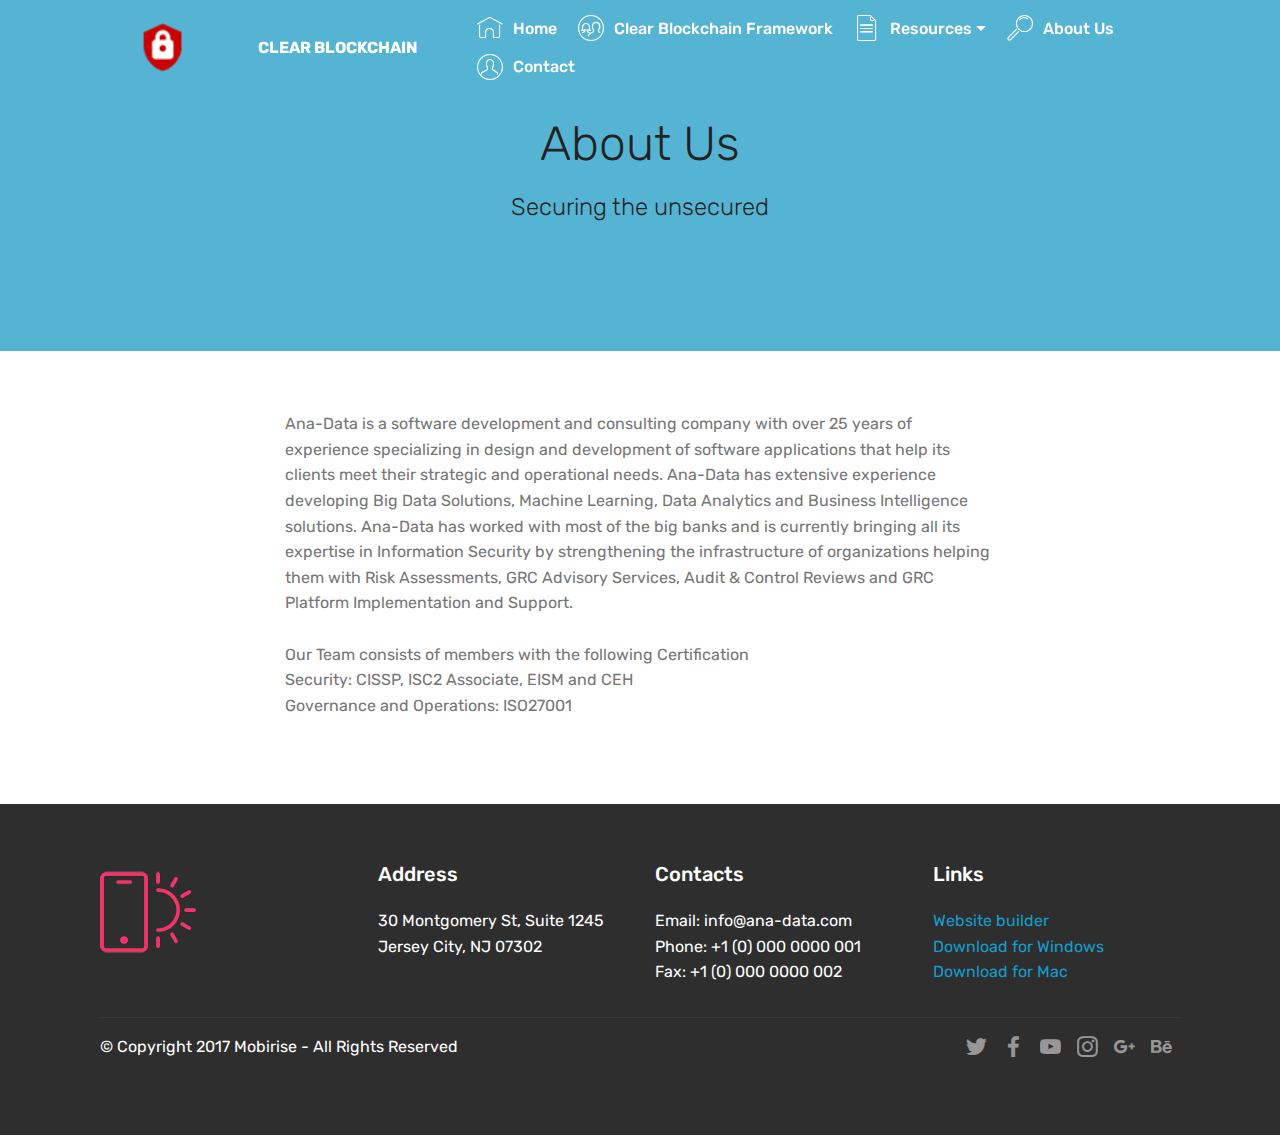
==== commit bd989a98: "clear blockchain" ====
--- a/about.html
+++ b/about.html
@@ -43,16 +43,12 @@
                          <img src="assets/images/seclogo-122x59.png" alt="Clear" title="Infosec" style="height: 5rem;">
                     </a>
                 </span>
-                <span class="navbar-caption-wrap"><a class="navbar-caption text-white display-4" href="index.html">CLEARINFOSEC</a></span>
+                <span class="navbar-caption-wrap"><a class="navbar-caption text-white display-4" href="index.html">CLEAR BLOCKCHAIN</a></span>
             </div>
         </div>
         <div class="collapse navbar-collapse" id="navbarSupportedContent">
-            <ul class="navbar-nav nav-dropdown" data-app-modern-menu="true"><li class="nav-item"><a class="nav-link link text-white display-4" href="index.html">
-                        <span class="mbri-home mbr-iconfont mbr-iconfont-btn"></span>Home</a></li><li class="nav-item dropdown"><a class="nav-link link text-white dropdown-toggle display-4" href="social-engineering.html" data-toggle="dropdown-submenu" aria-expanded="false"><span class="mbri-users mbr-iconfont mbr-iconfont-btn"></span>
-                        Social Engineering</a><div class="dropdown-menu"><a class="text-white dropdown-item display-4" href="security-training.html">Security Awareness Training:<br></a></div></li><li class="nav-item"><a class="nav-link link text-white display-4" href="services.html"><span class="mbri-shopping-bag mbr-iconfont mbr-iconfont-btn"></span>
-                        
-                        Services
-                    </a></li><li class="nav-item dropdown"><a class="nav-link link text-white dropdown-toggle display-4" href="index.html" data-toggle="dropdown-submenu" aria-expanded="false"><span class="mbri-file mbr-iconfont mbr-iconfont-btn"></span>Resources</a><div class="dropdown-menu"><a class="text-white dropdown-item display-4" href="index.html">Blog</a><a class="text-white dropdown-item display-4" href="index.html" aria-expanded="false">White Papers</a></div></li>
+            <ul class="navbar-nav nav-dropdown nav-right" data-app-modern-menu="true"><li class="nav-item"><a class="nav-link link text-white display-4" href="index.html">
+                        <span class="mbri-home mbr-iconfont mbr-iconfont-btn"></span>Home</a></li><li class="nav-item dropdown"><a class="nav-link link text-white display-4" href="index.html#features12-i" aria-expanded="false"><span class="mbri-users mbr-iconfont mbr-iconfont-btn"></span>Clear Blockchain Framework</a></li><li class="nav-item dropdown"><a class="nav-link link text-white dropdown-toggle display-4" href="index.html" data-toggle="dropdown-submenu" aria-expanded="false"><span class="mbri-file mbr-iconfont mbr-iconfont-btn"></span>Resources</a><div class="dropdown-menu"><a class="text-white dropdown-item display-4" href="index.html">Blog</a><a class="text-white dropdown-item display-4" href="index.html" aria-expanded="false">White Papers</a></div></li>
                 <li class="nav-item">
                     <a class="nav-link link text-white display-4" href="about.html">
                         <span class="mbri-search mbr-iconfont mbr-iconfont-btn"></span>
@@ -60,13 +56,12 @@
                     </a>
                 </li><li class="nav-item"><a class="nav-link link text-white display-4" href="contact.html"><span class="mbri-user mbr-iconfont mbr-iconfont-btn"></span>
                         Contact &nbsp; &nbsp; &nbsp; &nbsp; &nbsp; &nbsp; &nbsp; &nbsp; &nbsp; &nbsp;&nbsp;</a></li></ul>
-            <div class="navbar-buttons mbr-section-btn"><a class="btn btn-sm btn-primary display-4" href="index.html">
-                    <span class="mbri-save mbr-iconfont mbr-iconfont-btn "></span>Free Risk Assesment</a></div>
+            
         </div>
     </nav>
 </section>
 
-<section class="engine"><a href="https://mobirise.me/t">amp template</a></section><section class="mbr-section content4 cid-qWmVgxf1qZ" id="content4-6">
+<section class="engine"><a href="https://mobirise.me/r">bootstrap template</a></section><section class="mbr-section content4 cid-qWmVgxf1qZ" id="content4-6">
 
     
 
--- a/assets/mobirise/css/mbr-additional.css
+++ b/assets/mobirise/css/mbr-additional.css
@@ -1599,6 +1599,10 @@
 .cid-qTkzRZLJNu .collapsed .navbar-collapse.show .navbar-nav .nav-item {
   clear: both;
 }
+.cid-qTkzRZLJNu .collapsed .navbar-collapse.collapsing .navbar-nav .nav-item:last-child,
+.cid-qTkzRZLJNu .collapsed .navbar-collapse.show .navbar-nav .nav-item:last-child {
+  margin-bottom: 1rem;
+}
 .cid-qTkzRZLJNu .collapsed .navbar-collapse.collapsing .navbar-buttons,
 .cid-qTkzRZLJNu .collapsed .navbar-collapse.show .navbar-buttons {
   text-align: center;
@@ -1693,6 +1697,10 @@
   .cid-qTkzRZLJNu .navbar-collapse.show .navbar-nav .nav-item {
     clear: both;
   }
+  .cid-qTkzRZLJNu .navbar-collapse.collapsing .navbar-nav .nav-item:last-child,
+  .cid-qTkzRZLJNu .navbar-collapse.show .navbar-nav .nav-item:last-child {
+    margin-bottom: 1rem;
+  }
   .cid-qTkzRZLJNu .navbar-collapse.collapsing .navbar-buttons,
   .cid-qTkzRZLJNu .navbar-collapse.show .navbar-buttons {
     text-align: center;
@@ -1756,6 +1764,210 @@
 .cid-qTkA127IK8 {
   background-image: url("../../../assets/images/home2-2000x1250.jpg");
 }
+.cid-rj9LNNtPNG {
+  padding-top: 45px;
+  padding-bottom: 45px;
+  background-color: #ffffff;
+}
+.cid-rj9LNNtPNG .line {
+  background-color: #149dcc;
+  color: #149dcc;
+  align: center;
+  height: 2px;
+  margin: 0 auto;
+}
+.cid-rj9LNNtPNG .section-text {
+  padding: 2rem 0;
+  text-align: left;
+}
+.cid-rj9LNNtPNG .inner-container {
+  margin: 0 auto;
+}
+@media (max-width: 768px) {
+  .cid-rj9LNNtPNG .inner-container {
+    width: 100% !important;
+  }
+}
+.cid-rj9LNNtPNG .section-text DIV {
+  text-align: center;
+}
+.cid-qWn8TgPchX {
+  padding-top: 0px;
+  padding-bottom: 0px;
+  background-color: #efefef;
+}
+.cid-qWn8TgPchX .line {
+  background-color: #cccccc;
+  color: #cccccc;
+  align: center;
+  height: 2px;
+  margin: 0 auto;
+}
+.cid-qWn8TgPchX .section-text {
+  padding: 2rem 0;
+  text-align: left;
+}
+.cid-qWn8TgPchX .inner-container {
+  margin: 0 auto;
+}
+@media (max-width: 768px) {
+  .cid-qWn8TgPchX .inner-container {
+    width: 100% !important;
+  }
+}
+.cid-rj9McOCYmo {
+  padding-top: 60px;
+  padding-bottom: 45px;
+  background-color: #ffffff;
+}
+.cid-rj9McOCYmo .line {
+  background-color: #149dcc;
+  color: #149dcc;
+  align: center;
+  height: 2px;
+  margin: 0 auto;
+}
+.cid-rj9McOCYmo .section-text {
+  padding: 2rem 0;
+  text-align: center;
+}
+.cid-rj9McOCYmo .inner-container {
+  margin: 0 auto;
+}
+@media (max-width: 768px) {
+  .cid-rj9McOCYmo .inner-container {
+    width: 100% !important;
+  }
+}
+.cid-rj9LDTcgYq {
+  padding-top: 0px;
+  padding-bottom: 0px;
+  background-color: #efefef;
+}
+.cid-rj9LDTcgYq .line {
+  background-color: #efefef;
+  color: #efefef;
+  align: center;
+  height: 2px;
+  margin: 0 auto;
+}
+.cid-rj9LDTcgYq .section-text {
+  padding: 2rem 0;
+  text-align: left;
+}
+.cid-rj9LDTcgYq .inner-container {
+  margin: 0 auto;
+}
+@media (max-width: 768px) {
+  .cid-rj9LDTcgYq .inner-container {
+    width: 100% !important;
+  }
+}
+.cid-rj9LDTcgYq .section-text DIV {
+  text-align: center;
+}
+.cid-rj9NAqfzUp {
+  padding-top: 45px;
+  padding-bottom: 45px;
+  background-color: #ffffff;
+}
+.cid-rj9NAqfzUp .line {
+  background-color: #149dcc;
+  color: #149dcc;
+  align: center;
+  height: 2px;
+  margin: 0 auto;
+}
+.cid-rj9NAqfzUp .section-text {
+  padding: 2rem 0;
+  text-align: left;
+}
+.cid-rj9NAqfzUp .inner-container {
+  margin: 0 auto;
+}
+@media (max-width: 768px) {
+  .cid-rj9NAqfzUp .inner-container {
+    width: 100% !important;
+  }
+}
+.cid-rj9NAqfzUp .section-text DIV {
+  text-align: center;
+}
+.cid-rj9NFC1gp0 {
+  padding-top: 0px;
+  padding-bottom: 0px;
+  background-color: #efefef;
+}
+.cid-rj9NFC1gp0 .line {
+  background-color: #cccccc;
+  color: #cccccc;
+  align: center;
+  height: 2px;
+  margin: 0 auto;
+}
+.cid-rj9NFC1gp0 .section-text {
+  padding: 2rem 0;
+  text-align: left;
+}
+.cid-rj9NFC1gp0 .inner-container {
+  margin: 0 auto;
+}
+@media (max-width: 768px) {
+  .cid-rj9NFC1gp0 .inner-container {
+    width: 100% !important;
+  }
+}
+.cid-rj9Q6jl1Mh {
+  padding-top: 45px;
+  padding-bottom: 45px;
+  background-color: #ffffff;
+}
+.cid-rj9Q6jl1Mh .line {
+  background-color: #149dcc;
+  color: #149dcc;
+  align: center;
+  height: 2px;
+  margin: 0 auto;
+}
+.cid-rj9Q6jl1Mh .section-text {
+  padding: 2rem 0;
+  text-align: left;
+}
+.cid-rj9Q6jl1Mh .inner-container {
+  margin: 0 auto;
+}
+@media (max-width: 768px) {
+  .cid-rj9Q6jl1Mh .inner-container {
+    width: 100% !important;
+  }
+}
+.cid-rj9Q6jl1Mh .section-text DIV {
+  text-align: center;
+}
+.cid-rj9Q9Gez0k {
+  padding-top: 0px;
+  padding-bottom: 0px;
+  background-color: #efefef;
+}
+.cid-rj9Q9Gez0k .line {
+  background-color: #cccccc;
+  color: #cccccc;
+  align: center;
+  height: 2px;
+  margin: 0 auto;
+}
+.cid-rj9Q9Gez0k .section-text {
+  padding: 2rem 0;
+  text-align: left;
+}
+.cid-rj9Q9Gez0k .inner-container {
+  margin: 0 auto;
+}
+@media (max-width: 768px) {
+  .cid-rj9Q9Gez0k .inner-container {
+    width: 100% !important;
+  }
+}
 .cid-qWn6XMF4uY {
   padding-top: 90px;
   padding-bottom: 90px;
@@ -1831,29 +2043,6 @@
 .cid-qWn6XMF4uY .mbr-section-text {
   text-align: left;
 }
-.cid-qWn8TgPchX {
-  padding-top: 0px;
-  padding-bottom: 0px;
-  background-color: #efefef;
-}
-.cid-qWn8TgPchX .line {
-  background-color: #149dcc;
-  color: #149dcc;
-  align: center;
-  height: 2px;
-  margin: 0 auto;
-}
-.cid-qWn8TgPchX .section-text {
-  padding: 2rem 0;
-}
-.cid-qWn8TgPchX .inner-container {
-  margin: 0 auto;
-}
-@media (max-width: 768px) {
-  .cid-qWn8TgPchX .inner-container {
-    width: 100% !important;
-  }
-}
 .cid-qWna9KpJWt {
   padding-top: 60px;
   padding-bottom: 60px;
@@ -1863,38 +2052,107 @@
   color: #767676;
   text-align: center;
 }
-.cid-qWnaBi5u1C {
-  padding-top: 60px;
-  padding-bottom: 60px;
+.cid-rj9SpiTqpi {
+  padding-top: 90px;
+  padding-bottom: 0px;
+  background-color: #f9f9f9;
+}
+.cid-rj9SpiTqpi .card-box {
   background-color: #ffffff;
-}
-.cid-qWnaBi5u1C .counter-container {
+  padding: 2rem;
+}
+.cid-rj9SpiTqpi h4 {
+  font-weight: 500;
+  margin-bottom: 0;
+  text-align: left;
+}
+.cid-rj9SpiTqpi p {
   color: #767676;
-}
-.cid-qWnaBi5u1C .counter-container ul {
+  text-align: left;
+}
+.cid-rj9SpiTqpi .card-wrapper {
+  position: relative;
+  box-shadow: 0px 0px 0px 0px rgba(0, 0, 0, 0);
+  transition: box-shadow 0.3s;
+}
+.cid-rj9SpiTqpi .card-wrapper:hover {
+  box-shadow: 0px 0px 30px 0px rgba(0, 0, 0, 0.05);
+  transition: box-shadow 0.3s;
+}
+.cid-rj9SpiTqpi .card-img {
+  position: absolute;
+  top: 0;
+  left: 0;
+  width: 100%;
+  overflow: hidden;
+}
+.cid-rj9SRge404 {
+  padding-top: 0px;
+  padding-bottom: 0px;
+  background-color: #f9f9f9;
+}
+.cid-rj9SRge404 .card-box {
+  background-color: #ffffff;
+  padding: 2rem;
+}
+.cid-rj9SRge404 h4 {
+  font-weight: 500;
   margin-bottom: 0;
-}
-.cid-qWnaBi5u1C .counter-container ul li {
-  margin-bottom: 1rem;
-  list-style: none;
-}
-.cid-qWnaBi5u1C .counter-container ul li:before {
+  text-align: left;
+}
+.cid-rj9SRge404 p {
+  color: #767676;
+  text-align: left;
+}
+.cid-rj9SRge404 .card-wrapper {
+  position: relative;
+  box-shadow: 0px 0px 0px 0px rgba(0, 0, 0, 0);
+  transition: box-shadow 0.3s;
+}
+.cid-rj9SRge404 .card-wrapper:hover {
+  box-shadow: 0px 0px 30px 0px rgba(0, 0, 0, 0.05);
+  transition: box-shadow 0.3s;
+}
+.cid-rj9SRge404 .card-img {
   position: absolute;
-  left: 0px;
-  margin-top: -10px;
-  padding-top: 3px;
-  content: '';
-  display: inline-block;
-  text-align: center;
-  margin: 5px 10px;
-  line-height: 20px;
-  transition: all .2s;
-  color: #ffffff;
-  background: #149dcc;
-  width: 25px;
-  height: 25px;
-  border-radius: 50%;
-  content: '✓';
+  top: 0;
+  left: 0;
+  width: 100%;
+  overflow: hidden;
+}
+.cid-rj9Tp56IiH {
+  padding-top: 0px;
+  padding-bottom: 135px;
+  background-color: #f9f9f9;
+}
+.cid-rj9Tp56IiH .card-box {
+  background-color: #ffffff;
+  padding: 2rem;
+}
+.cid-rj9Tp56IiH h4 {
+  font-weight: 500;
+  margin-bottom: 0;
+  text-align: left;
+}
+.cid-rj9Tp56IiH p {
+  color: #767676;
+  text-align: left;
+}
+.cid-rj9Tp56IiH .card-wrapper {
+  position: relative;
+  box-shadow: 0px 0px 0px 0px rgba(0, 0, 0, 0);
+  transition: box-shadow 0.3s;
+}
+.cid-rj9Tp56IiH .card-wrapper:hover {
+  box-shadow: 0px 0px 30px 0px rgba(0, 0, 0, 0.05);
+  transition: box-shadow 0.3s;
+}
+.cid-rj9Tp56IiH .card-img {
+  position: absolute;
+  top: 0;
+  left: 0;
+  width: 100%;
+  overflow: hidden;
 }
 .cid-qTkAaeaxX5 {
   padding-top: 60px;
@@ -2206,6 +2464,10 @@
 .cid-qWmV452DTy .collapsed .navbar-collapse.collapsing .navbar-nav .nav-item,
 .cid-qWmV452DTy .collapsed .navbar-collapse.show .navbar-nav .nav-item {
   clear: both;
+}
+.cid-qWmV452DTy .collapsed .navbar-collapse.collapsing .navbar-nav .nav-item:last-child,
+.cid-qWmV452DTy .collapsed .navbar-collapse.show .navbar-nav .nav-item:last-child {
+  margin-bottom: 1rem;
 }
 .cid-qWmV452DTy .collapsed .navbar-collapse.collapsing .navbar-buttons,
 .cid-qWmV452DTy .collapsed .navbar-collapse.show .navbar-buttons {
@@ -2301,6 +2563,10 @@
   .cid-qWmV452DTy .navbar-collapse.show .navbar-nav .nav-item {
     clear: both;
   }
+  .cid-qWmV452DTy .navbar-collapse.collapsing .navbar-nav .nav-item:last-child,
+  .cid-qWmV452DTy .navbar-collapse.show .navbar-nav .nav-item:last-child {
+    margin-bottom: 1rem;
+  }
   .cid-qWmV452DTy .navbar-collapse.collapsing .navbar-buttons,
   .cid-qWmV452DTy .navbar-collapse.show .navbar-buttons {
     text-align: center;
@@ -2757,6 +3023,10 @@
 .cid-qWmVV1DjYc .collapsed .navbar-collapse.show .navbar-nav .nav-item {
   clear: both;
 }
+.cid-qWmVV1DjYc .collapsed .navbar-collapse.collapsing .navbar-nav .nav-item:last-child,
+.cid-qWmVV1DjYc .collapsed .navbar-collapse.show .navbar-nav .nav-item:last-child {
+  margin-bottom: 1rem;
+}
 .cid-qWmVV1DjYc .collapsed .navbar-collapse.collapsing .navbar-buttons,
 .cid-qWmVV1DjYc .collapsed .navbar-collapse.show .navbar-buttons {
   text-align: center;
@@ -2851,6 +3121,10 @@
   .cid-qWmVV1DjYc .navbar-collapse.show .navbar-nav .nav-item {
     clear: both;
   }
+  .cid-qWmVV1DjYc .navbar-collapse.collapsing .navbar-nav .nav-item:last-child,
+  .cid-qWmVV1DjYc .navbar-collapse.show .navbar-nav .nav-item:last-child {
+    margin-bottom: 1rem;
+  }
   .cid-qWmVV1DjYc .navbar-collapse.collapsing .navbar-buttons,
   .cid-qWmVV1DjYc .navbar-collapse.show .navbar-buttons {
     text-align: center;
@@ -3237,6 +3511,10 @@
 .cid-qWmZklHQks .collapsed .navbar-collapse.show .navbar-nav .nav-item {
   clear: both;
 }
+.cid-qWmZklHQks .collapsed .navbar-collapse.collapsing .navbar-nav .nav-item:last-child,
+.cid-qWmZklHQks .collapsed .navbar-collapse.show .navbar-nav .nav-item:last-child {
+  margin-bottom: 1rem;
+}
 .cid-qWmZklHQks .collapsed .navbar-collapse.collapsing .navbar-buttons,
 .cid-qWmZklHQks .collapsed .navbar-collapse.show .navbar-buttons {
   text-align: center;
@@ -3331,6 +3609,10 @@
   .cid-qWmZklHQks .navbar-collapse.show .navbar-nav .nav-item {
     clear: both;
   }
+  .cid-qWmZklHQks .navbar-collapse.collapsing .navbar-nav .nav-item:last-child,
+  .cid-qWmZklHQks .navbar-collapse.show .navbar-nav .nav-item:last-child {
+    margin-bottom: 1rem;
+  }
   .cid-qWmZklHQks .navbar-collapse.collapsing .navbar-buttons,
   .cid-qWmZklHQks .navbar-collapse.show .navbar-buttons {
     text-align: center;
@@ -3833,6 +4115,10 @@
 .cid-qWncbAcYaz .collapsed .navbar-collapse.show .navbar-nav .nav-item {
   clear: both;
 }
+.cid-qWncbAcYaz .collapsed .navbar-collapse.collapsing .navbar-nav .nav-item:last-child,
+.cid-qWncbAcYaz .collapsed .navbar-collapse.show .navbar-nav .nav-item:last-child {
+  margin-bottom: 1rem;
+}
 .cid-qWncbAcYaz .collapsed .navbar-collapse.collapsing .navbar-buttons,
 .cid-qWncbAcYaz .collapsed .navbar-collapse.show .navbar-buttons {
   text-align: center;
@@ -3927,6 +4213,10 @@
   .cid-qWncbAcYaz .navbar-collapse.show .navbar-nav .nav-item {
     clear: both;
   }
+  .cid-qWncbAcYaz .navbar-collapse.collapsing .navbar-nav .nav-item:last-child,
+  .cid-qWncbAcYaz .navbar-collapse.show .navbar-nav .nav-item:last-child {
+    margin-bottom: 1rem;
+  }
   .cid-qWncbAcYaz .navbar-collapse.collapsing .navbar-buttons,
   .cid-qWncbAcYaz .navbar-collapse.show .navbar-buttons {
     text-align: center;
@@ -4389,6 +4679,10 @@
 .cid-qWnizNS5DE .collapsed .navbar-collapse.show .navbar-nav .nav-item {
   clear: both;
 }
+.cid-qWnizNS5DE .collapsed .navbar-collapse.collapsing .navbar-nav .nav-item:last-child,
+.cid-qWnizNS5DE .collapsed .navbar-collapse.show .navbar-nav .nav-item:last-child {
+  margin-bottom: 1rem;
+}
 .cid-qWnizNS5DE .collapsed .navbar-collapse.collapsing .navbar-buttons,
 .cid-qWnizNS5DE .collapsed .navbar-collapse.show .navbar-buttons {
   text-align: center;
@@ -4483,6 +4777,10 @@
   .cid-qWnizNS5DE .navbar-collapse.show .navbar-nav .nav-item {
     clear: both;
   }
+  .cid-qWnizNS5DE .navbar-collapse.collapsing .navbar-nav .nav-item:last-child,
+  .cid-qWnizNS5DE .navbar-collapse.show .navbar-nav .nav-item:last-child {
+    margin-bottom: 1rem;
+  }
   .cid-qWnizNS5DE .navbar-collapse.collapsing .navbar-buttons,
   .cid-qWnizNS5DE .navbar-collapse.show .navbar-buttons {
     text-align: center;
@@ -4862,6 +5160,10 @@
 .cid-qWniBPC46P .collapsed .navbar-collapse.show .navbar-nav .nav-item {
   clear: both;
 }
+.cid-qWniBPC46P .collapsed .navbar-collapse.collapsing .navbar-nav .nav-item:last-child,
+.cid-qWniBPC46P .collapsed .navbar-collapse.show .navbar-nav .nav-item:last-child {
+  margin-bottom: 1rem;
+}
 .cid-qWniBPC46P .collapsed .navbar-collapse.collapsing .navbar-buttons,
 .cid-qWniBPC46P .collapsed .navbar-collapse.show .navbar-buttons {
   text-align: center;
@@ -4956,6 +5258,10 @@
   .cid-qWniBPC46P .navbar-collapse.show .navbar-nav .nav-item {
     clear: both;
   }
+  .cid-qWniBPC46P .navbar-collapse.collapsing .navbar-nav .nav-item:last-child,
+  .cid-qWniBPC46P .navbar-collapse.show .navbar-nav .nav-item:last-child {
+    margin-bottom: 1rem;
+  }
   .cid-qWniBPC46P .navbar-collapse.collapsing .navbar-buttons,
   .cid-qWniBPC46P .navbar-collapse.show .navbar-buttons {
     text-align: center;
